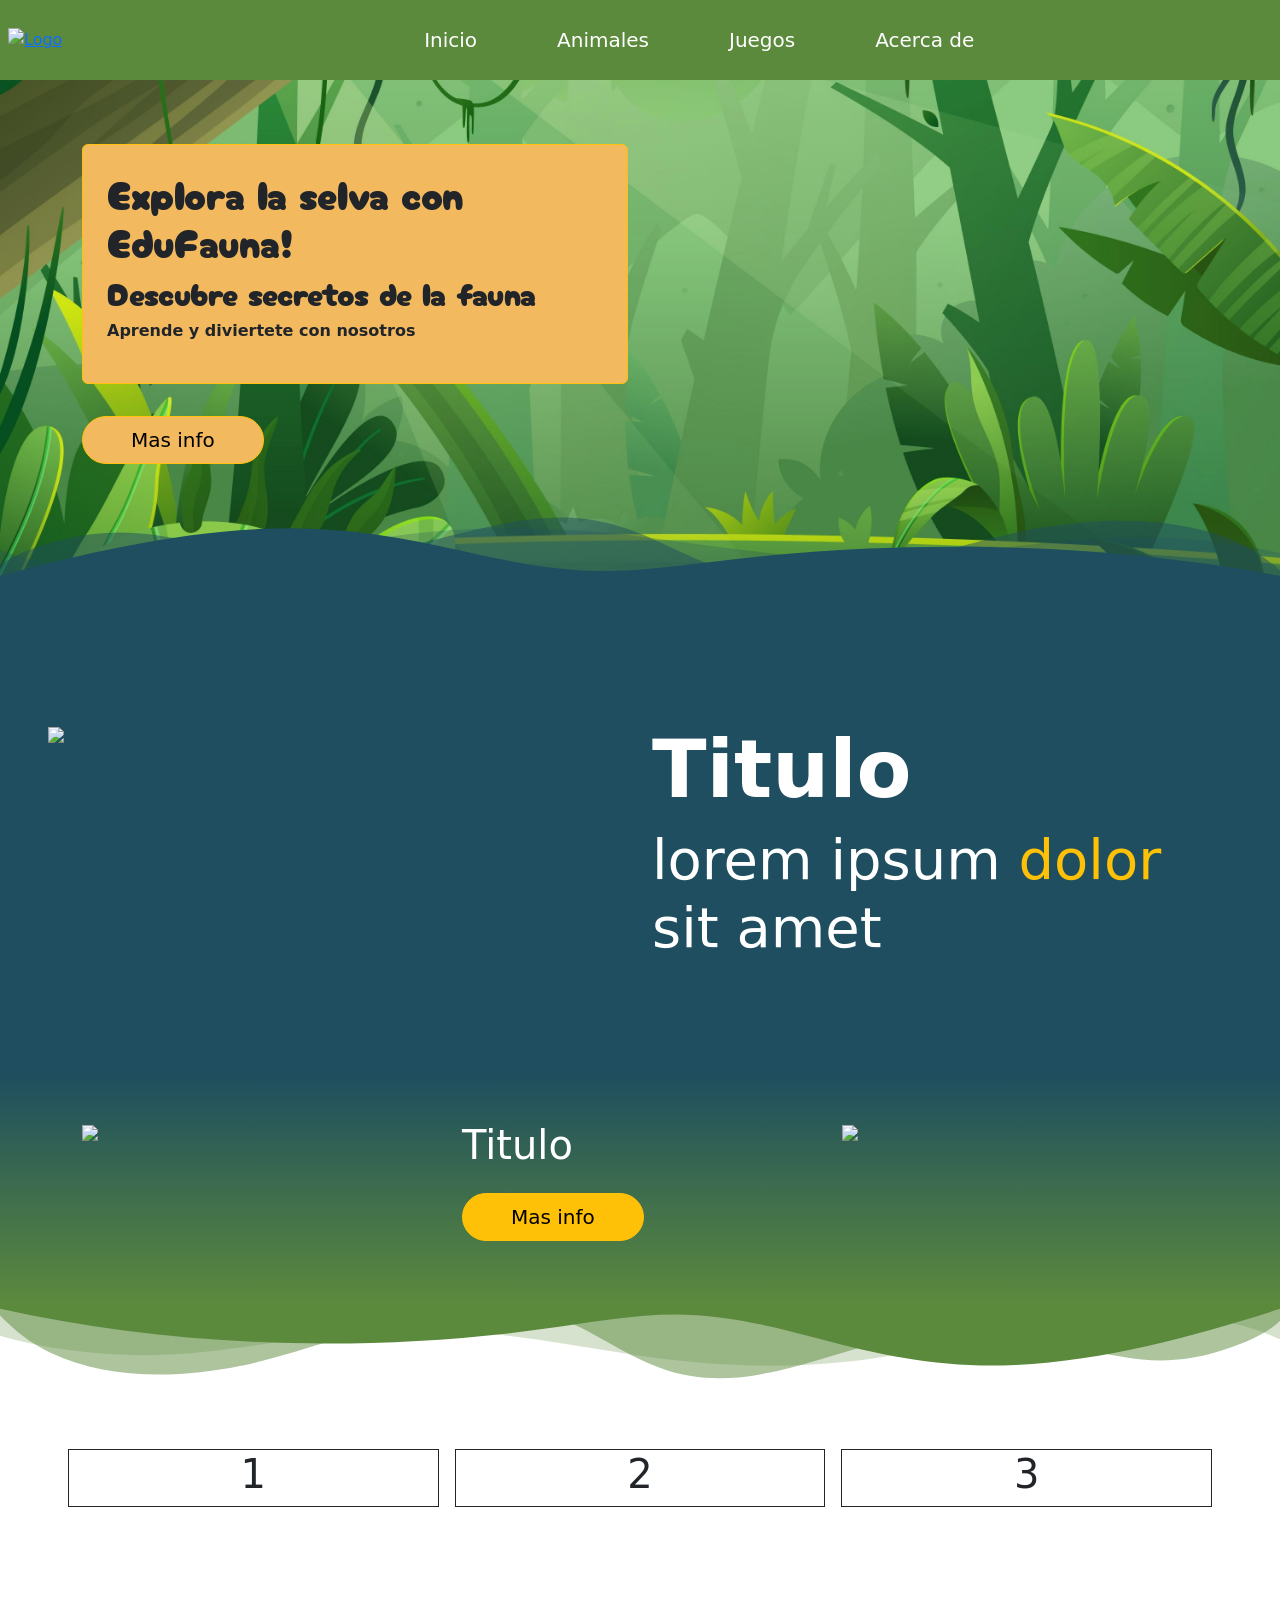
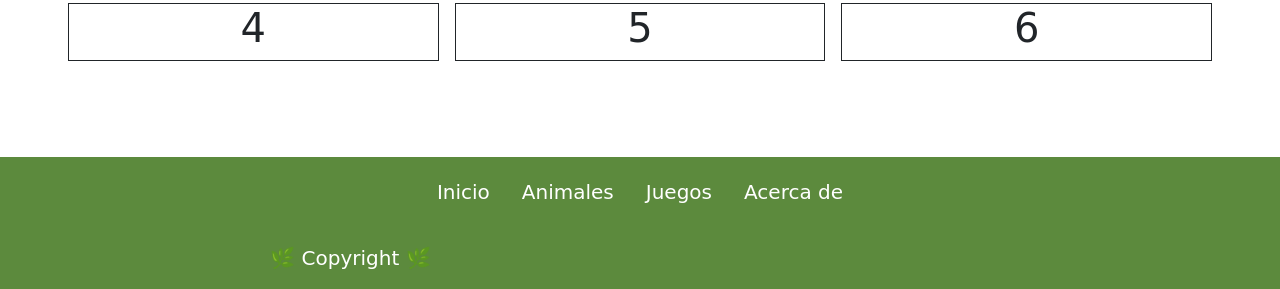
==== index.html @ d557f006 "agregar fonts nuevos" ====
<!doctype html>
<html>
<head>
    <meta charset="utf-8">
    <title>EduFauna</title>
    <meta name="viewport" content="width=device-width, initial-scale=1">
    <link rel="stylesheet" href="style.css">
    <link rel="preconnect" href="https://fonts.gstatic.com" crossorigin>
    <link rel="preconnect" href="https://fonts.googleapis.com">
    <link href="https://fonts.googleapis.com/css2?family=Cherry+Bomb+One&display=swap" rel="stylesheet">
    <link href="https://fonts.googleapis.com/css2?family=Comic+Neue:ital,wght@0,300;0,400;0,700;1,300;1,400;1,700&display=swap" rel="stylesheet">
    <script src="https://cdn.lordicon.com/lordicon.js"></script>
    <script src="https://cdn.lordicon.com/npm/bootstrap@5.3.8/dist/js/bootstrap.bundle.min.js" integrity="sha384-FKyoEForCGlyvwx9Hj09JcYn3nv7wiPVlz7YYwJrWVcXK/BmnVDxM+D2scQbITxI" crossorigin="anonymous"></script>
    <link href="https://cdn.jsdelivr.net/npm/bootstrap@5.3.8/dist/css/bootstrap.min.css" rel="stylesheet">
</head>

<body>
    <header>
        <div class="container-fluid">
            <nav class="navbar navbar-expand-sm fixed-top navbar-dark bg-verde justify-content-center">
                <a class="navbar-brand-custom m-2 " href="index.html">
                    <img src="images/blanco.png" alt="Logo" class="img-fluid" width="80">
                </a>
                <button class="navbar-toggler" type="button" data-bs-toggle="collapse" data-bs-target="#navbarcolapso">
                    <span class="navbar-toggler-icon"></span>
                </button>
                
                <div class="collapse navbar-collapse justify-content-center" id="navbarcolapso">
                    <ul class="navbar-nav m-1">
                        
                        <li class="nav-item fs-5 px-2">
                            <a class="nav-link text-white link-warning d-flex align-items-center" href="index.html">
                                <lord-icon
                                    src="https://cdn.lordicon.com/qupfkizn.json"
                                    trigger="hover"
                                    style="width:40px;height:40px"
									colors="primary:#913710,secondary:#b26836,tertiary:#ffffff,quaternary:#2ca58d"
                                    class="me-2">
                                </lord-icon>
                                <span>Inicio</span>
                            </a>
                        </li>

                        <li class="nav-item fs-5 px-2">
                            <a class="nav-link text-white link-warning d-flex align-items-center" href="src/animal.html">
                                <lord-icon
                                    src="https://cdn.lordicon.com/kqhavcsj.json"
                                    trigger="hover"
                                    style="width:40px;height:40px"
									colors="primary:#ffffff"
                                    class="me-2">
                                </lord-icon>
                                <span>Animales</span>
                            </a>
                        </li>

                        <li class="nav-item fs-5 px-2">
                            <a class="nav-link text-white link-warning d-flex align-items-center" href="src/juegos.html">
                                <lord-icon
                                    src="https://cdn.lordicon.com/qhsjyool.json"
                                    trigger="hover"
                                    style="width:40px;height:40px"
                                    class="me-2">
                                </lord-icon>
                                <span>Juegos</span>
                            </a>
                        </li>

                        <li class="nav-item fs-5 px-2">
                            <a class="nav-link text-white link-warning d-flex align-items-center" href="src/acerca.html">
                                <lord-icon
                                    src="https://cdn.lordicon.com/bmtedpmm.json"
                                    trigger="hover"
                                    style="width:40px;height:40px"
                                    class="me-2">
                                </lord-icon>
                                <span>Acerca de</span>
                            </a>
                        </li>
                    </ul>
                </div>
            </nav>
        </div>
    </header>

    <model-viewer src="manatee.glb" id="modeloRana" camera-orbit="135deg 90deg" style="transform: translateX(25%);" autoplay></model-viewer>

    <section>
        <div class="container-fluid bg-success mt-5 pt-5 position-relative overflow-hidden custom-hero-bg" style="padding-bottom: 50px;">
            
            <div class="position-relative" style="z-index: 2;">
                <div class="container py-5">
                    <div class="row align-items-center">
                        <div class="col-md-6 text-start">
                            <div class="bg-amarillo border rounded border-warning p-4 mb-3">
                                <h1 class="cherry-bomb-one-regular">Explora la selva con EduFauna!</h1>
                                <h2 class=" cherry-bomb-one-regular">Descubre secretos de la fauna</h2>
                                <p class="text-comic-neue-bold fw-bold">Aprende y diviertete con nosotros</p>
                            </div>   
                            <button type="button" class=" btn btn-warning bg-amarillo btn-lg px-5 my-3 rounded-pill">Mas info</button>
                        </div>
                    </div>
                </div>
            </div>

            <div class="custom-shape-divider-bottom-1782702114" style="z-index: 3;">
                <svg data-name="Layer 1" xmlns="http://www.w3.org/2000/svg" viewBox="0 0 1200 120" preserveAspectRatio="none">
                    <path d="M0,0V46.29c47.79,22.2,103.59,32.17,158,28,70.36-5.37,136.33-33.31,206.8-37.5C438.64,32.43,512.34,53.67,583,72.05c69.27,18,138.3,24.88,209.4,13.08,36.15-6,69.85-17.84,104.45-29.34C989.49,25,1113-14.29,1200,52.47V0Z" opacity=".25" class="shape-fill"></path>
                    <path d="M0,0V15.81C13,36.92,27.64,56.86,47.69,72.05,99.41,111.27,165,111,224.58,91.58c31.15-10.15,60.09-26.07,89.67-39.8,40.92-19,84.73-46,130.83-49.67,36.26-2.85,70.9,9.42,98.6,31.56,31.77,25.39,62.32,62,103.63,73,40.44,10.79,81.35-6.69,119.13-24.28s75.16-39,116.92-43.05c59.73-5.85,113.28,22.88,168.9,38.84,30.2,8.66,59,6.17,87.09-7.5,22.43-10.89,48-26.93,60.65-49.24V0Z" opacity=".5" class="shape-fill"></path>
                    <path d="M0,0V5.63C149.93,59,314.09,71.32,475.83,42.57c43-7.64,84.23-20.12,127.61-26.46,59-8.63,112.48,12.24,165.56,35.4C827.93,77.22,886,95.24,951.2,90c86.53-7,172.46-45.71,248.8-84.81V0Z" class="shape-fill"></path>
                </svg>
            </div>

        </div>
    </section>
    
    <section class="position-relative bg-azul-oscuro overflow-hidden pt-5">
        <div class="my-5 row p-5">
            <div class="col-sm-6">
                <img src="images/negro.gif" class="img-fluidS" width="150">
            </div>
            <div class="col-sm-6">
                <h1 class="fw-bold display-1 text-white">Titulo</h1>
                <p class="display-4 text-white">lorem ipsum <span class="text-warning">dolor</span> sit amet</p>
            </div>  
            <div class="col-md-6 text-center"></div>
        </div>

    </section>

    <section>
        <div class="py-5 bg-degradado-azul-verde text-white">
            <div class="container">
                <div class="row">
                    <div class="col-sm-4">
                        <img src="images/blanco.png" class="img-fluidS" width="150">
                    </div>
                    <div class="col-sm-4">
                        <h1>Titulo</h1>
                        <button type="button" class="btn rounded-pill btn-warning btn-lg px-5 my-3">Mas info</button>
                    </div>
                    <div class="col-sm-4">
                        <img src="images/blanco.png" class="img-fluidS" width="150">
                    </div>
                </div>
            </div>
        </div>
    </section>

    <section class="position-relative overflow-hidden container-fluid pt-5 text-center">
        <div class="custom-shape-divider-top-1783304606">
            <svg data-name="Layer 1" xmlns="http://www.w3.org/2000/svg" viewBox="0 0 1200 120" preserveAspectRatio="none">
                <path d="M0,0V46.29c47.79,22.2,103.59,32.17,158,28,70.36-5.37,136.33-33.31,206.8-37.5C438.64,32.43,512.34,53.67,583,72.05c69.27,18,138.3,24.88,209.4,13.08,36.15-6,69.85-17.84,104.45-29.34C989.49,25,1113-14.29,1200,52.47V0Z" opacity=".25" class="shape-fill"></path>
                <path d="M0,0V15.81C13,36.92,27.64,56.86,47.69,72.05,99.41,111.27,165,111,224.58,91.58c31.15-10.15,60.09-26.07,89.67-39.8,40.92-19,84.73-46,130.83-49.67,36.26-2.85,70.9,9.42,98.6,31.56,31.77,25.39,62.32,62,103.63,73,40.44,10.79,81.35-6.69,119.13-24.28s75.16-39,116.92-43.05c59.73-5.85,113.28,22.88,168.9,38.84,30.2,8.66,59,6.17,87.09-7.5,22.43-10.89,48-26.93,60.65-49.24V0Z" opacity=".5" class="shape-fill"></path>
                <path d="M0,0V5.63C149.93,59,314.09,71.32,475.83,42.57c43-7.64,84.23-20.12,127.61-26.46,59-8.63,112.48,12.24,165.56,35.4C827.93,77.22,886,95.24,951.2,90c86.53-7,172.46-45.71,248.8-84.81V0Z" class="shape-fill"></path>
            </svg>
        </div>
        <div class="container-fluid text-dark py-5">
            <div class="row p-5">
                <div class="col border border-dark mx-2">
                    <h1>1</h1>
                </div>
                <div class="col border border-dark mx-2">
                    <h1>2</h1>
                </div>
                <div class="col border border-dark mx-2">
                    <h1>3</h1>
                </div>
            </div>
            <div class="row p-5">
                <div class="col border border-dark mx-2">
                    <h1>4</h1>
                </div>
                <div class="col border border-dark mx-2">
                    <h1>5</h1>
                </div>
                <div class="col border border-dark mx-2">
                    <h1>6</h1>
                </div>
            </div>
        </div>
    </section>

    <footer>
        <div class="container-fluid bg-verde">
            <nav class="navbar navbar-expand-sm navbar-dark justify-content-center">
                <div class="justify-content-center">
                    <ul class="navbar-nav m-1">
                        <li class="nav-item fs-5 px-2">
                            <a class="nav-link text-white link-warning" href="index.html">Inicio</a>
                        </li>
                        <li class="nav-item fs-5 px-2">
                            <a class="nav-link text-white link-warning" href="#">Animales</a>
                        </li>
                        <li class="nav-item fs-5 px-2">
                            <a class="nav-link text-white link-warning" href="#">Juegos</a>
                        </li>
                        <li class="nav-item fs-5 px-2">
                            <a class="nav-link text-white link-warning" href="#">Acerca de</a>
                        </li>
                    </ul>
                </div>
            </nav>
            <div class="col-md-4 text-md-end text-center text-white py-3">
                    <span class="fs-5">🌿 Copyright 🌿</span>
            </div>
        </div>
    </footer>
    <script src="script.js"></script>
    <script type="module" src="https://ajax.googleapis.com/ajax/libs/model-viewer/4.3.1/model-viewer.min.js"></script>
</body>
</html>
---- style.css ----
@charset "utf-8";
    /* CSS Document */
    .cherry-bomb-one-regular {
    font-family: "Cherry Bomb One", system-ui;
    font-weight: 400;
    font-style: normal;
    }

    .comic-neue-light {
    font-family: "Comic Neue", cursive;
    font-weight: 300;
    font-style: normal;
    }

    .comic-neue-regular {
    font-family: "Comic Neue", cursive;
    font-weight: 400;
    font-style: normal;
    }

    .comic-neue-bold {
    font-family: "Comic Neue", cursive;
    font-weight: 700;
    font-style: normal;
    }

    .comic-neue-light-italic {
    font-family: "Comic Neue", cursive;
    font-weight: 300;
    font-style: italic;
    }

    .comic-neue-regular-italic {
    font-family: "Comic Neue", cursive;
    font-weight: 400;
    font-style: italic;
    }

    .comic-neue-bold-italic {
    font-family: "Comic Neue", cursive;
    font-weight: 700;
    font-style: italic;
    }



    #modeloRana{
        position:fixed;
        width: 100%;
        height: 100%;
        pointer-events: none;
        z-index:100;
        transition: transform 1s ease-out;
    }


    .custom-shape-divider-bottom-1782702114 {
        position: absolute;
        bottom: 0;
        left: 0;
        width: 100%;
        overflow: hidden;
        line-height: 0;
        transform: rotate(180deg);
        margin-bottom: -1px;
    }

    .custom-shape-divider-bottom-1782702114 svg {
        position: relative;
        display: block;
        width: calc(100% + 1.3px);
        height: 67px;
    }

    .custom-shape-divider-bottom-1782702114 .shape-fill {
        fill: #1E4E5F;
    }




    .custom-shape-divider-top-1783304606 {
        position: absolute;
        top: 0;
        left: 0;
        width: 100%;
        overflow: hidden;
        line-height: 0;
        
    }

    .custom-shape-divider-top-1783304606 svg {
        position: relative;
        display: block;
        width: calc(100% + 1.3px);
        height: 80px;
    }

    .custom-shape-divider-top-1783304606 .shape-fill {
        fill: #5C8A3D;
    }




    :root{
        --bs-verde:#5C8A3D;
        --bs-verde-claro:#CDD69F;
        --bs-amarillo:#F2B95F;
        --bs-naranja:#E0593E;
        --bs-marron:#6E3B3A;
        --bs-azul: #2B7A78;
        --bs-azul-oscuro: #1E4E5F;
    }

    .bg-verde{
        background-color: var(--bs-verde) !important;
    }

    .bg-verde-claro{
        background-color: var(--bs-verde-claro) !important;
    }   

    .bg-amarillo{
        background-color: var(--bs-amarillo) !important;
    }   

    .bg-naranja{
        background-color: var(--bs-naranja) !important;
    }

    .bg-marron{
        background-color: var(--bs-marron) !important;
    }

    .bg-azul{
        background-color: var(--bs-azul) !important;
    }

    .bg-azul-oscuro{
        background-color: var(--bs-azul-oscuro) !important;
    }   

    .bg-degradado-azul-verde {
        background: linear-gradient(180deg, var(--bs-azul-oscuro) 0%,var(--bs-verde) 100%) !important;
    }


    .custom-hero-bg::before {
        content: "";
        position: absolute;
        top: 0;
        left: 0;
        width: 100%;
        height: 100%;
        background-image: url('images/fondo.jpg');
        background-size: cover;
        background-position: center;
        opacity: 0.8; 
        z-index: 1; 
    }

    .custom-shape-divider-bottom-1782702114 {
        z-index: 3;
    }

    .navbar-brand-custom {
        transition: transform 0.3s ease;
    }

    .navbar-brand-custom:hover {
        transform: scale(1.1) rotate(-3deg);
    }
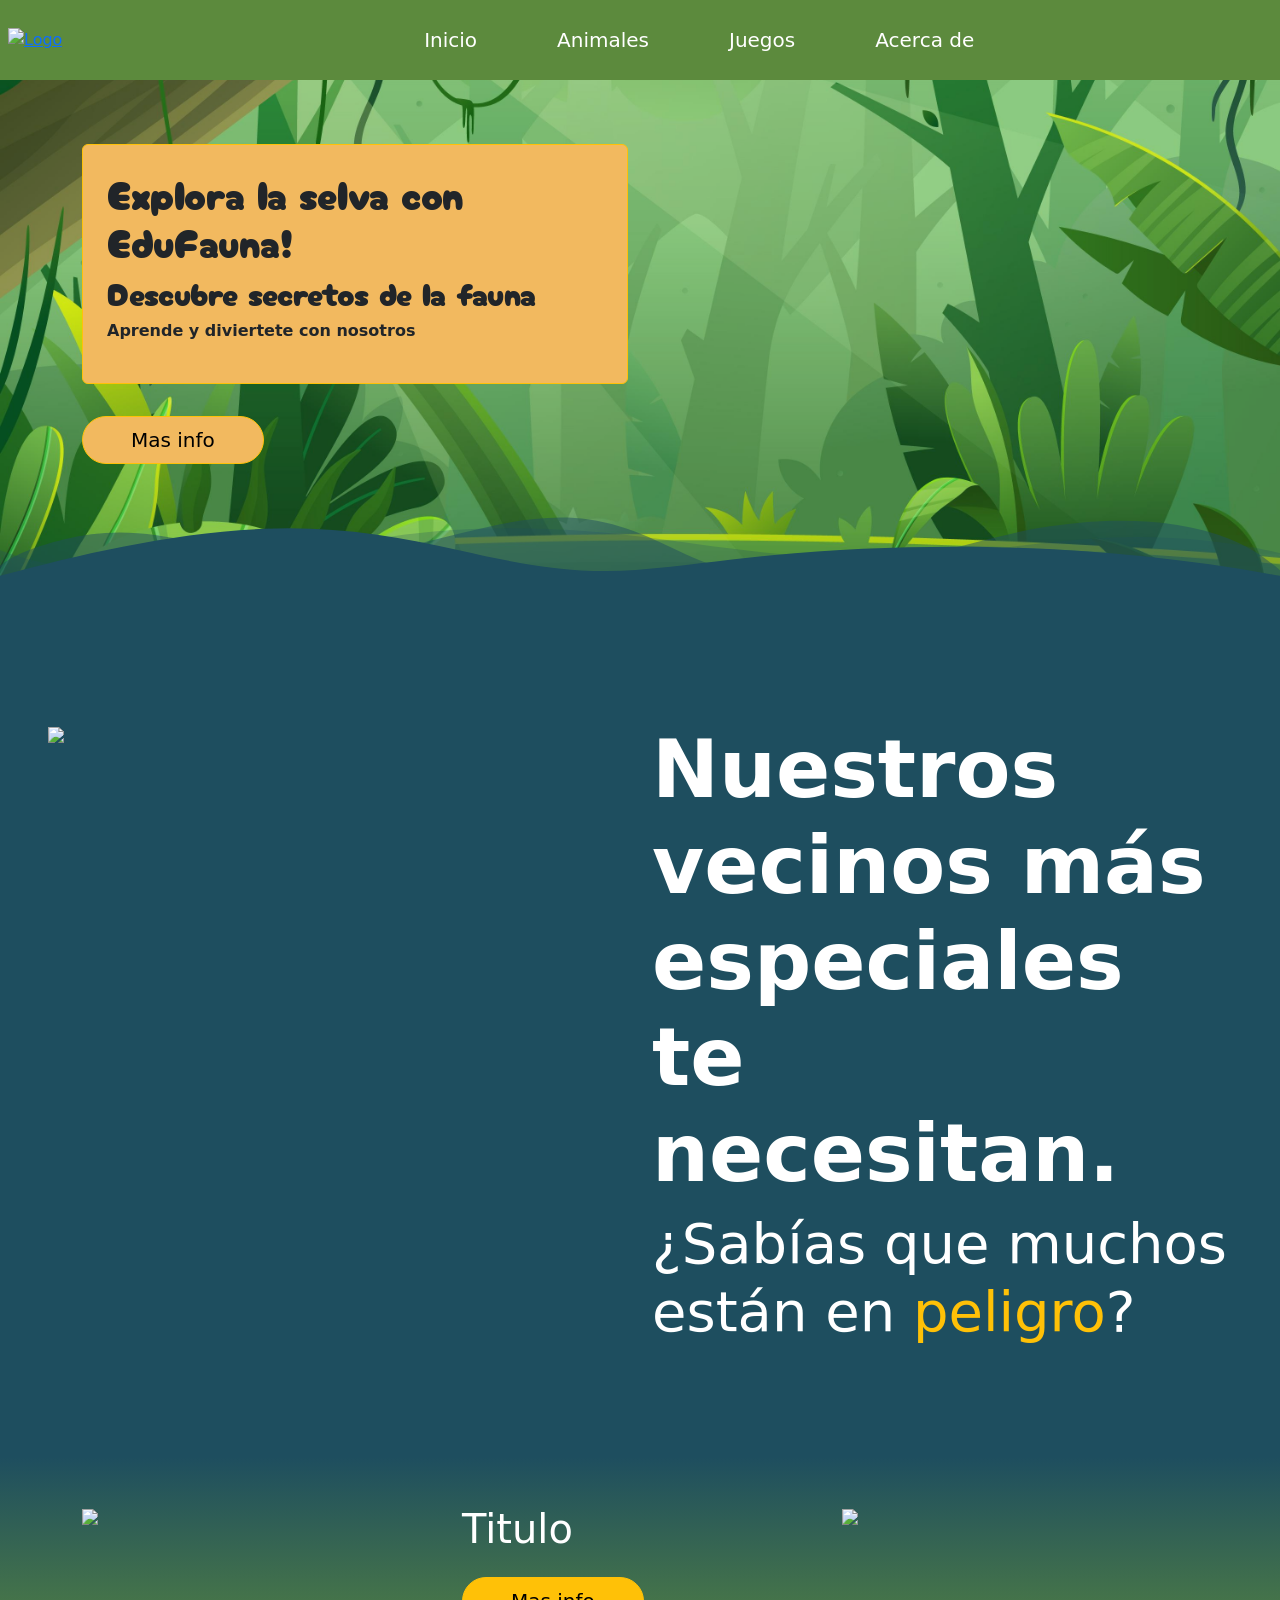
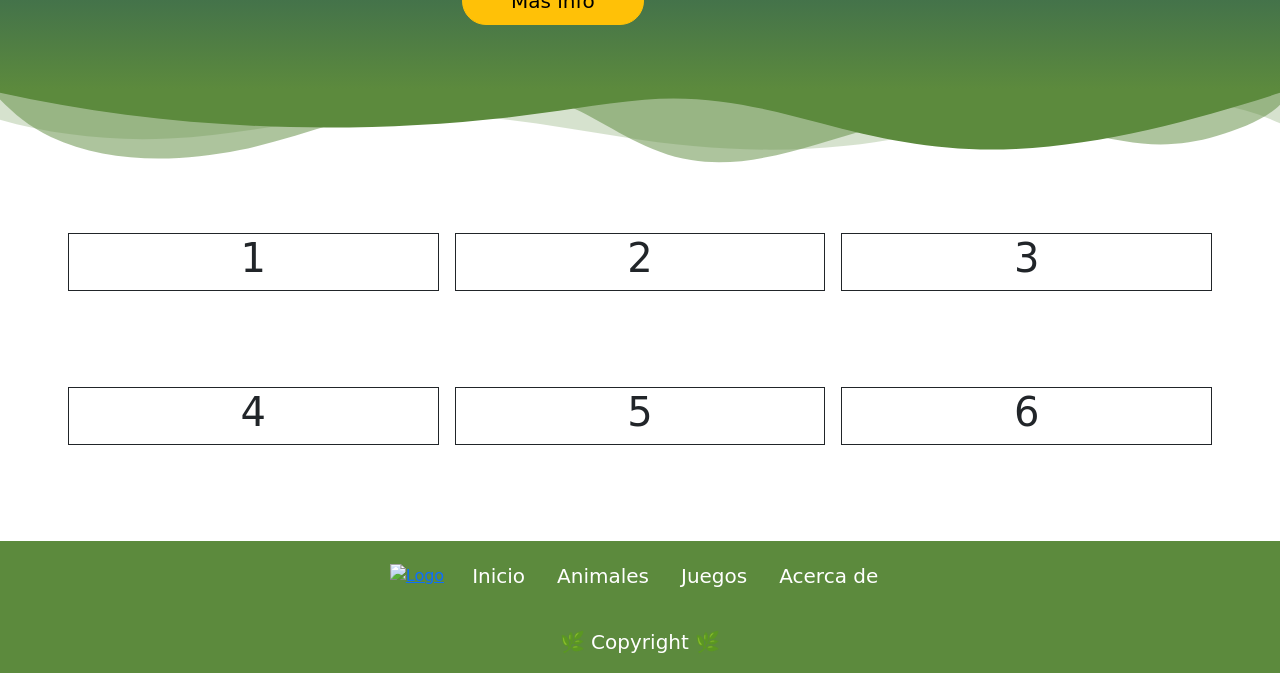
==== commit 3e62d1c3: "footer" ====
--- a/index.html
+++ b/index.html
@@ -21,14 +21,14 @@
                 <a class="navbar-brand-custom m-2 " href="index.html">
                     <img src="images/blanco.png" alt="Logo" class="img-fluid" width="80">
                 </a>
+
                 <button class="navbar-toggler" type="button" data-bs-toggle="collapse" data-bs-target="#navbarcolapso">
                     <span class="navbar-toggler-icon"></span>
                 </button>
-                
                 <div class="collapse navbar-collapse justify-content-center" id="navbarcolapso">
-                    <ul class="navbar-nav m-1">
+                    <ul class="nav navbar-nav m-1">
                         
-                        <li class="nav-item fs-5 px-2">
+                        <li class="nav-item fs-5 px-2 ">
                             <a class="nav-link text-white link-warning d-flex align-items-center" href="index.html">
                                 <lord-icon
                                     src="https://cdn.lordicon.com/qupfkizn.json"
@@ -120,13 +120,13 @@
                 <img src="images/negro.gif" class="img-fluidS" width="150">
             </div>
             <div class="col-sm-6">
-                <h1 class="fw-bold display-1 text-white">Titulo</h1>
-                <p class="display-4 text-white">lorem ipsum <span class="text-warning">dolor</span> sit amet</p>
+                <h1 class="fw-bold display-1 text-white">Nuestros vecinos más especiales te necesitan.</h1>
+                <p class="display-4 text-white">¿Sabías que muchos están en <span class="text-warning">peligro</span>?</p>
             </div>  
-            <div class="col-md-6 text-center"></div>
-        </div>
-
-    </section>
+        </div>
+    </section>
+<section>
+</section>
 
     <section>
         <div class="py-5 bg-degradado-azul-verde text-white">
@@ -184,6 +184,9 @@
     <footer>
         <div class="container-fluid bg-verde">
             <nav class="navbar navbar-expand-sm navbar-dark justify-content-center">
+                <a class="navbar-brand-custom m-2 " href="index.html">
+                    <img src="../images/blanco.png" alt="Logo" class="img-fluid" width="80">
+                </a>
                 <div class="justify-content-center">
                     <ul class="navbar-nav m-1">
                         <li class="nav-item fs-5 px-2">
@@ -200,8 +203,9 @@
                         </li>
                     </ul>
                 </div>
+                
             </nav>
-            <div class="col-md-4 text-md-end text-center text-white py-3">
+             <div class="container-fluid text-center justify-content-center text-white py-3">
                     <span class="fs-5">🌿 Copyright 🌿</span>
             </div>
         </div>
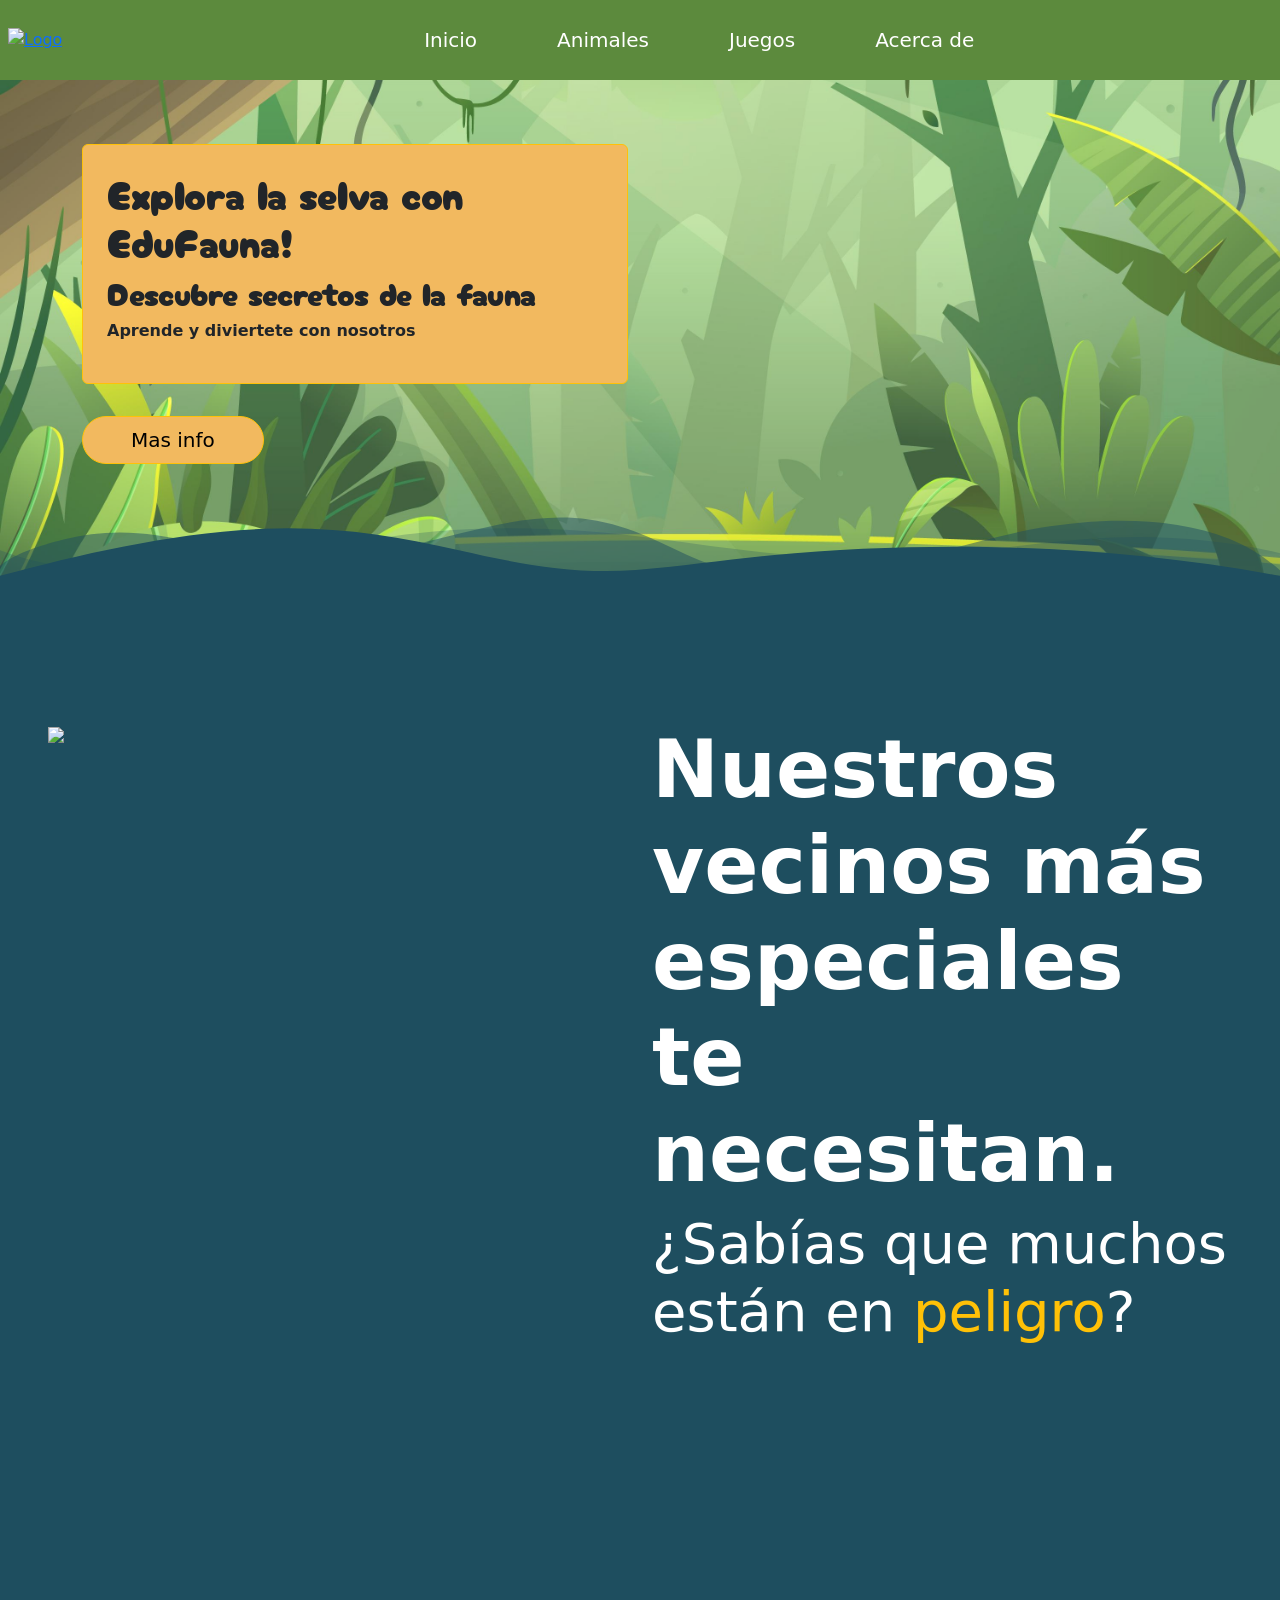
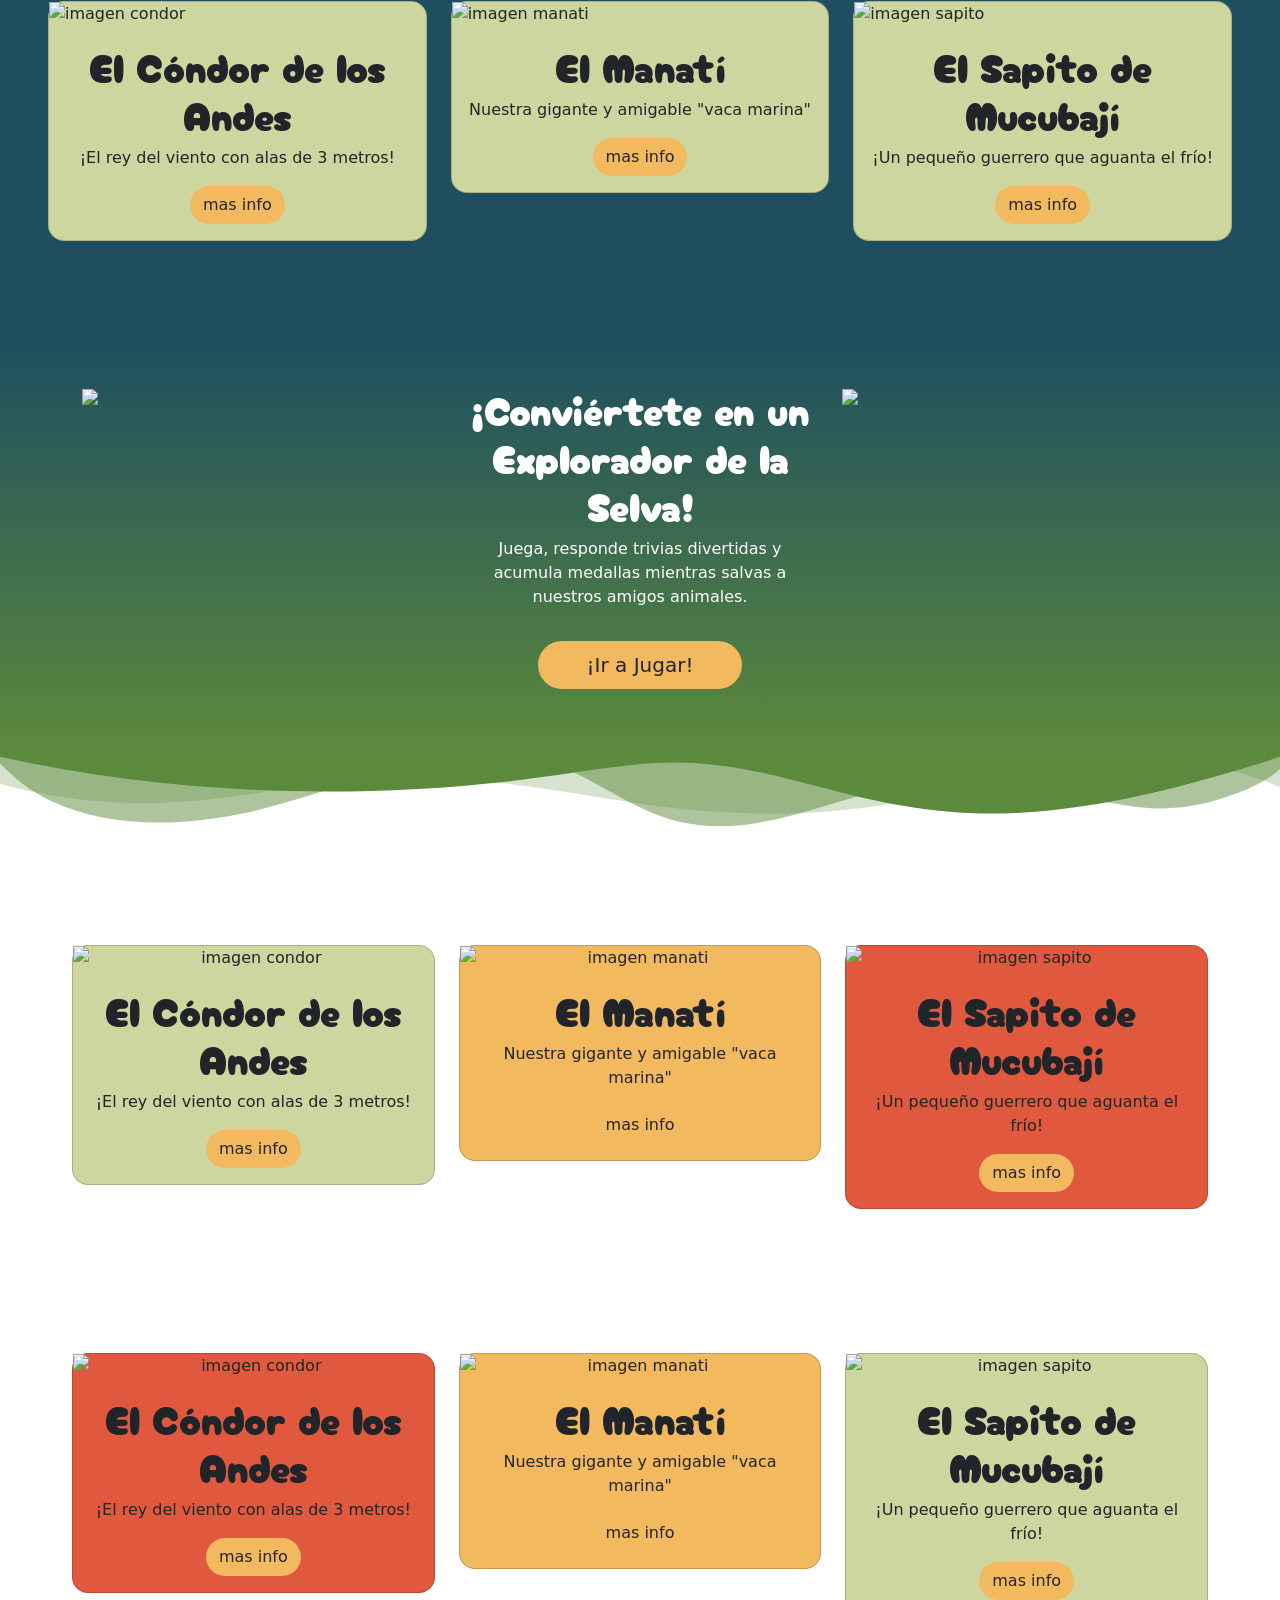
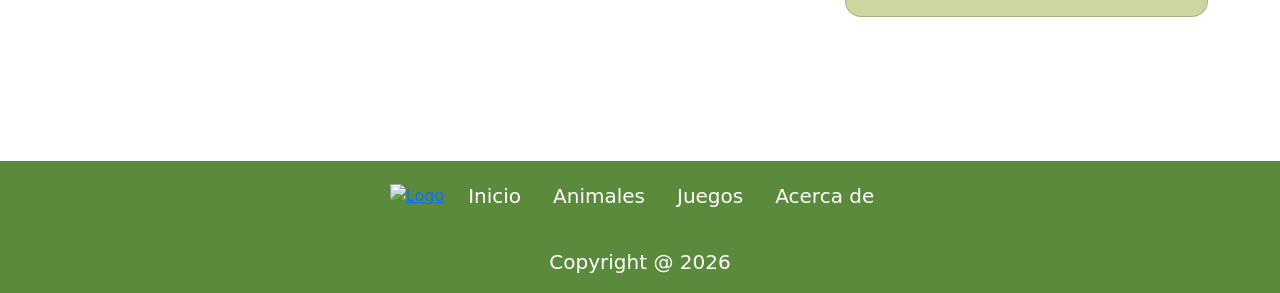
==== commit 89025506: "juegos,inicio,acerca, etc" ====
--- a/index.html
+++ b/index.html
@@ -10,6 +10,7 @@
     <link href="https://fonts.googleapis.com/css2?family=Cherry+Bomb+One&display=swap" rel="stylesheet">
     <link href="https://fonts.googleapis.com/css2?family=Comic+Neue:ital,wght@0,300;0,400;0,700;1,300;1,400;1,700&display=swap" rel="stylesheet">
     <script src="https://cdn.lordicon.com/lordicon.js"></script>
+    <link href="https://cdnjs.cloudflare.com/ajax/libs/mdb-ui-kit/7.1.0/mdb.min.css" rel="stylesheet" />
     <script src="https://cdn.lordicon.com/npm/bootstrap@5.3.8/dist/js/bootstrap.bundle.min.js" integrity="sha384-FKyoEForCGlyvwx9Hj09JcYn3nv7wiPVlz7YYwJrWVcXK/BmnVDxM+D2scQbITxI" crossorigin="anonymous"></script>
     <link href="https://cdn.jsdelivr.net/npm/bootstrap@5.3.8/dist/css/bootstrap.min.css" rel="stylesheet">
 </head>
@@ -83,10 +84,13 @@
         </div>
     </header>
 
-    <model-viewer src="manatee.glb" id="modeloRana" camera-orbit="135deg 90deg" style="transform: translateX(25%);" autoplay></model-viewer>
+<main>
+
+<model-viewer src="manatee.glb" id="modeloRana" camera-orbit="135deg 90deg" style="transform: translateX(25%);" autoplay></model-viewer>
+
 
     <section>
-        <div class="container-fluid bg-success mt-5 pt-5 position-relative overflow-hidden custom-hero-bg" style="padding-bottom: 50px;">
+        <div class="container-fluid  mt-5 pt-5 position-relative overflow-hidden custom-hero-bg" style="padding-bottom: 50px;">
             
             <div class="position-relative" style="z-index: 2;">
                 <div class="container py-5">
@@ -114,10 +118,11 @@
         </div>
     </section>
     
+
     <section class="position-relative bg-azul-oscuro overflow-hidden pt-5">
         <div class="my-5 row p-5">
-            <div class="col-sm-6">
-                <img src="images/negro.gif" class="img-fluidS" width="150">
+            <div class="col-sm-6 bg-image hover-zoom">
+                <img src="images/mapa.png"class="img-fluid  w-500">
             </div>
             <div class="col-sm-6">
                 <h1 class="fw-bold display-1 text-white">Nuestros vecinos más especiales te necesitan.</h1>
@@ -125,8 +130,41 @@
             </div>  
         </div>
     </section>
-<section>
-</section>
+
+<section class="position-relative bg-azul-oscuro overflow-hidden pt-5">
+        <div class="my-5 row p-5">
+            <div class="col">
+                <div class="card bg-verde-claro text-dark rounded-4">
+                    <img alt="imagen condor">
+                    <div class="card-body text-center">
+                        <h1 class="card-title cherry-bomb-one-regular">El Cóndor de los Andes</h1>
+                        <p>¡El rey del viento con alas de 3 metros!</p>
+                        <a href="#" class="btn bg-amarillo rounded-pill">mas info</a>
+                    </div>
+                </div>
+            </div>
+            <div class="col">
+                <div class="card bg-verde-claro text-dark rounded-4">
+                    <img alt="imagen manati">
+                    <div class="card-body text-center">
+                        <h1 class="card-title cherry-bomb-one-regular">El Manatí</h1>
+                        <p>Nuestra gigante y amigable "vaca marina"</p>
+                        <a href="#" class="btn bg-amarillo rounded-pill">mas info</a>
+                    </div>
+                </div>
+            </div>  
+            <div class="col">
+                <div class="card bg-verde-claro text-dark rounded-4">
+                    <img alt="imagen sapito">
+                    <div class="card-body text-center">
+                        <h1 class="card-title cherry-bomb-one-regular">El Sapito de Mucubají</h1>
+                        <p>¡Un pequeño guerrero que aguanta el frío!</p>
+                        <a href="#" class="btn rounded-pill bg-amarillo">mas info</a>
+                    </div>
+                </div>
+            </div>
+        </div>
+    </section>
 
     <section>
         <div class="py-5 bg-degradado-azul-verde text-white">
@@ -135,9 +173,10 @@
                     <div class="col-sm-4">
                         <img src="images/blanco.png" class="img-fluidS" width="150">
                     </div>
-                    <div class="col-sm-4">
-                        <h1>Titulo</h1>
-                        <button type="button" class="btn rounded-pill btn-warning btn-lg px-5 my-3">Mas info</button>
+                    <div class="col-sm-4 text-center">
+                        <h1 class="cherry-bomb-one-regular">¡Conviértete en un Explorador de la Selva!</h1>
+                        <p>Juega, responde trivias divertidas y acumula medallas mientras salvas a nuestros amigos animales.</p>
+                        <button type="button" onclick="window.location.href='src/juegos.html';" class="btn rounded-pill bg-amarillo btn-lg px-5 my-3">¡Ir a Jugar!</button>
                     </div>
                     <div class="col-sm-4">
                         <img src="images/blanco.png" class="img-fluidS" width="150">
@@ -155,36 +194,79 @@
                 <path d="M0,0V5.63C149.93,59,314.09,71.32,475.83,42.57c43-7.64,84.23-20.12,127.61-26.46,59-8.63,112.48,12.24,165.56,35.4C827.93,77.22,886,95.24,951.2,90c86.53-7,172.46-45.71,248.8-84.81V0Z" class="shape-fill"></path>
             </svg>
         </div>
+
         <div class="container-fluid text-dark py-5">
-            <div class="row p-5">
-                <div class="col border border-dark mx-2">
-                    <h1>1</h1>
-                </div>
-                <div class="col border border-dark mx-2">
-                    <h1>2</h1>
-                </div>
-                <div class="col border border-dark mx-2">
-                    <h1>3</h1>
-                </div>
-            </div>
-            <div class="row p-5">
-                <div class="col border border-dark mx-2">
-                    <h1>4</h1>
-                </div>
-                <div class="col border border-dark mx-2">
-                    <h1>5</h1>
-                </div>
-                <div class="col border border-dark mx-2">
-                    <h1>6</h1>
-                </div>
-            </div>
-        </div>
-    </section>
-
+        <div class="my-5 row p-5">
+            <div class="col">
+                <div class="card bg-verde-claro text-dark rounded-4">
+                    <img alt="imagen condor">
+                    <div class="card-body text-center">
+                        <h1 class="card-title cherry-bomb-one-regular">El Cóndor de los Andes</h1>
+                        <p>¡El rey del viento con alas de 3 metros!</p>
+                        <a href="#" class="btn bg-amarillo rounded-pill">mas info</a>
+                    </div>
+                </div>
+            </div>
+            <div class="col">
+                <div class="card bg-amarillo text-dark rounded-4">
+                    <img alt="imagen manati">
+                    <div class="card-body text-center">
+                        <h1 class="card-title cherry-bomb-one-regular">El Manatí</h1>
+                        <p>Nuestra gigante y amigable "vaca marina"</p>
+                        <a href="#" class="btn bg-amarillo rounded-pill">mas info</a>
+                    </div>
+                </div>
+            </div>  
+            <div class="col">
+                <div class="card bg-naranja text-dark rounded-4">
+                    <img alt="imagen sapito">
+                    <div class="card-body text-center">
+                        <h1 class="card-title cherry-bomb-one-regular">El Sapito de Mucubají</h1>
+                        <p>¡Un pequeño guerrero que aguanta el frío!</p>
+                        <a href="#" class="btn rounded-pill bg-amarillo">mas info</a>
+                    </div>
+                </div>
+            </div>
+        </div>
+        <div class="my-5 row p-5">
+            <div class="col">
+                <div class="card bg-naranja text-dark rounded-4 hover-zoom">
+                    <img alt="imagen condor">
+                    <div class="card-body text-center">
+                        <h1 class="card-title cherry-bomb-one-regular">El Cóndor de los Andes</h1>
+                        <p>¡El rey del viento con alas de 3 metros!</p>
+                        <a href="#" class="btn bg-amarillo rounded-pill">mas info</a>
+                    </div>
+                </div>
+            </div>
+            <div class="col">
+                <div class="card bg-amarillo text-dark rounded-4">
+                    <img alt="imagen manati">
+                    <div class="card-body text-center">
+                        <h1 class="card-title cherry-bomb-one-regular">El Manatí</h1>
+                        <p>Nuestra gigante y amigable "vaca marina"</p>
+                        <a href="#" class="btn bg-amarillo rounded-pill">mas info</a>
+                    </div>
+                </div>
+            </div>  
+            <div class="col">
+                <div class="card bg-verde-claro text-dark rounded-4">
+                    <img alt="imagen sapito">
+                    <div class="card-body text-center">
+                        <h1 class="card-title cherry-bomb-one-regular">El Sapito de Mucubají</h1>
+                        <p>¡Un pequeño guerrero que aguanta el frío!</p>
+                        <a href="#" class="btn rounded-pill bg-amarillo">mas info</a>
+                    </div>
+                </div>
+            </div>
+        </div>
+        </div>
+    </section>
+</main>
     <footer>
         <div class="container-fluid bg-verde">
             <nav class="navbar navbar-expand-sm navbar-dark justify-content-center">
-                <a class="navbar-brand-custom m-2 " href="index.html">
+                <a class="navbar-brand-custom m-1 " href="index.html">
                     <img src="../images/blanco.png" alt="Logo" class="img-fluid" width="80">
                 </a>
                 <div class="justify-content-center">
@@ -193,24 +275,25 @@
                             <a class="nav-link text-white link-warning" href="index.html">Inicio</a>
                         </li>
                         <li class="nav-item fs-5 px-2">
-                            <a class="nav-link text-white link-warning" href="#">Animales</a>
-                        </li>
-                        <li class="nav-item fs-5 px-2">
-                            <a class="nav-link text-white link-warning" href="#">Juegos</a>
-                        </li>
-                        <li class="nav-item fs-5 px-2">
-                            <a class="nav-link text-white link-warning" href="#">Acerca de</a>
+                            <a class="nav-link text-white link-warning" href="animales.html">Animales</a>
+                        </li>
+                        <li class="nav-item fs-5 px-2">
+                            <a class="nav-link text-white link-warning" href="juegos.html">Juegos</a>
+                        </li>
+                        <li class="nav-item fs-5 px-2">
+                            <a class="nav-link text-white link-warning" href="acerca.html">Acerca de</a>
                         </li>
                     </ul>
                 </div>
                 
             </nav>
-             <div class="container-fluid text-center justify-content-center text-white py-3">
-                    <span class="fs-5">🌿 Copyright 🌿</span>
+            <div class="container-fluid text-center justify-content-center text-white py-3">
+                    <span class="fs-5">Copyright @ 2026 </span>
             </div>
         </div>
     </footer>
     <script src="script.js"></script>
+    <script src="https://cdn.jsdelivr.net/npm/bootstrap@5.3.8/dist/js/bootstrap.bundle.min.js" integrity="sha384-FKyoEForCGlyvwx9Hj09JcYn3nv7wiPVlz7YYwJrWVcXK/BmnVDxM+D2scQbITxI" crossorigin="anonymous"></script>
     <script type="module" src="https://ajax.googleapis.com/ajax/libs/model-viewer/4.3.1/model-viewer.min.js"></script>
 </body>
 </html>
--- a/style.css
+++ b/style.css
@@ -42,7 +42,16 @@
     font-style: italic;
     }
 
-
+body {
+    display: flex;
+    flex-direction: column;
+    min-height: 100vh;
+    margin: 0; /* Evita márgenes extraños en los bordes */
+}
+
+main {
+    flex: 1;
+}
 
     #modeloRana{
         position:fixed;
@@ -52,6 +61,9 @@
         z-index:100;
         transition: transform 1s ease-out;
     }
+
+
+
 
 
     .custom-shape-divider-bottom-1782702114 {
@@ -76,7 +88,28 @@
         fill: #1E4E5F;
     }
 
-
+.custom-shape-divider-bottom-1784303109 {
+    position: absolute;
+    bottom: 0;
+    left: 0;
+    width: 100%;
+    overflow: hidden;
+    line-height: 0;
+    transform: rotate(180deg);
+    z-index: 3;
+    margin-bottom: -1px;
+}
+
+.custom-shape-divider-bottom-1784303109 svg {
+    position: relative;
+    display: block;
+    width: calc(186% + 1.3px);
+    height: 181px;
+}
+
+.custom-shape-divider-bottom-1784303109 .shape-fill {
+    fill: #CDD69F;
+}
 
 
     .custom-shape-divider-top-1783304606 {
@@ -109,12 +142,17 @@
         --bs-amarillo:#F2B95F;
         --bs-naranja:#E0593E;
         --bs-marron:#6E3B3A;
+        --bs-azul-claro: #7BC5C1;
         --bs-azul: #2B7A78;
         --bs-azul-oscuro: #1E4E5F;
     }
 
     .bg-verde{
         background-color: var(--bs-verde) !important;
+    }
+
+    .bg-azul-claro{
+        background-color: var(--bs-azul-claro) !important;
     }
 
     .bg-verde-claro{
@@ -170,4 +208,16 @@
 
     .navbar-brand-custom:hover {
         transform: scale(1.1) rotate(-3deg);
-    }+    }
+
+
+
+.card {
+    transition: transform 0.3s ease, box-shadow 0.3s ease;
+    cursor: pointer;
+}
+
+.card:hover {
+    transform: scale(1.05);
+    box-shadow: 0 8px 16px rgba(0, 0, 0, 0.2);
+}
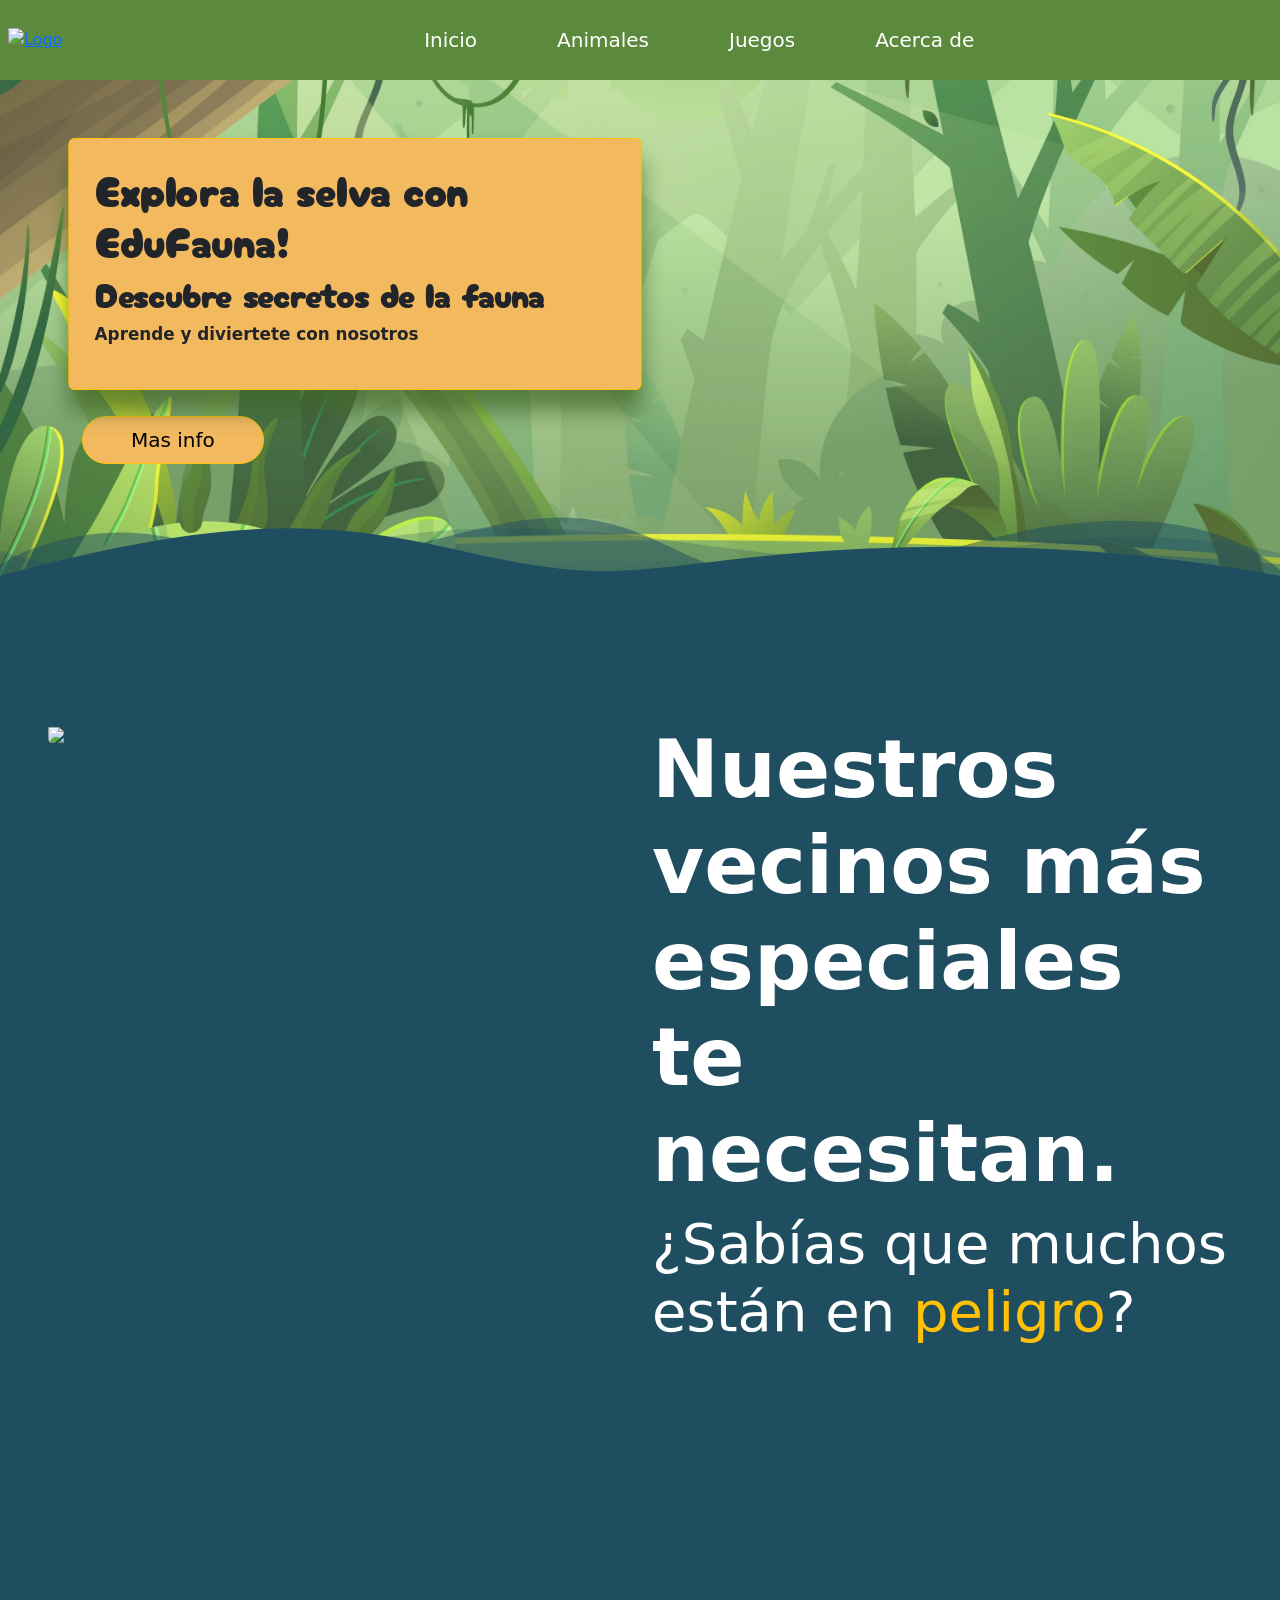
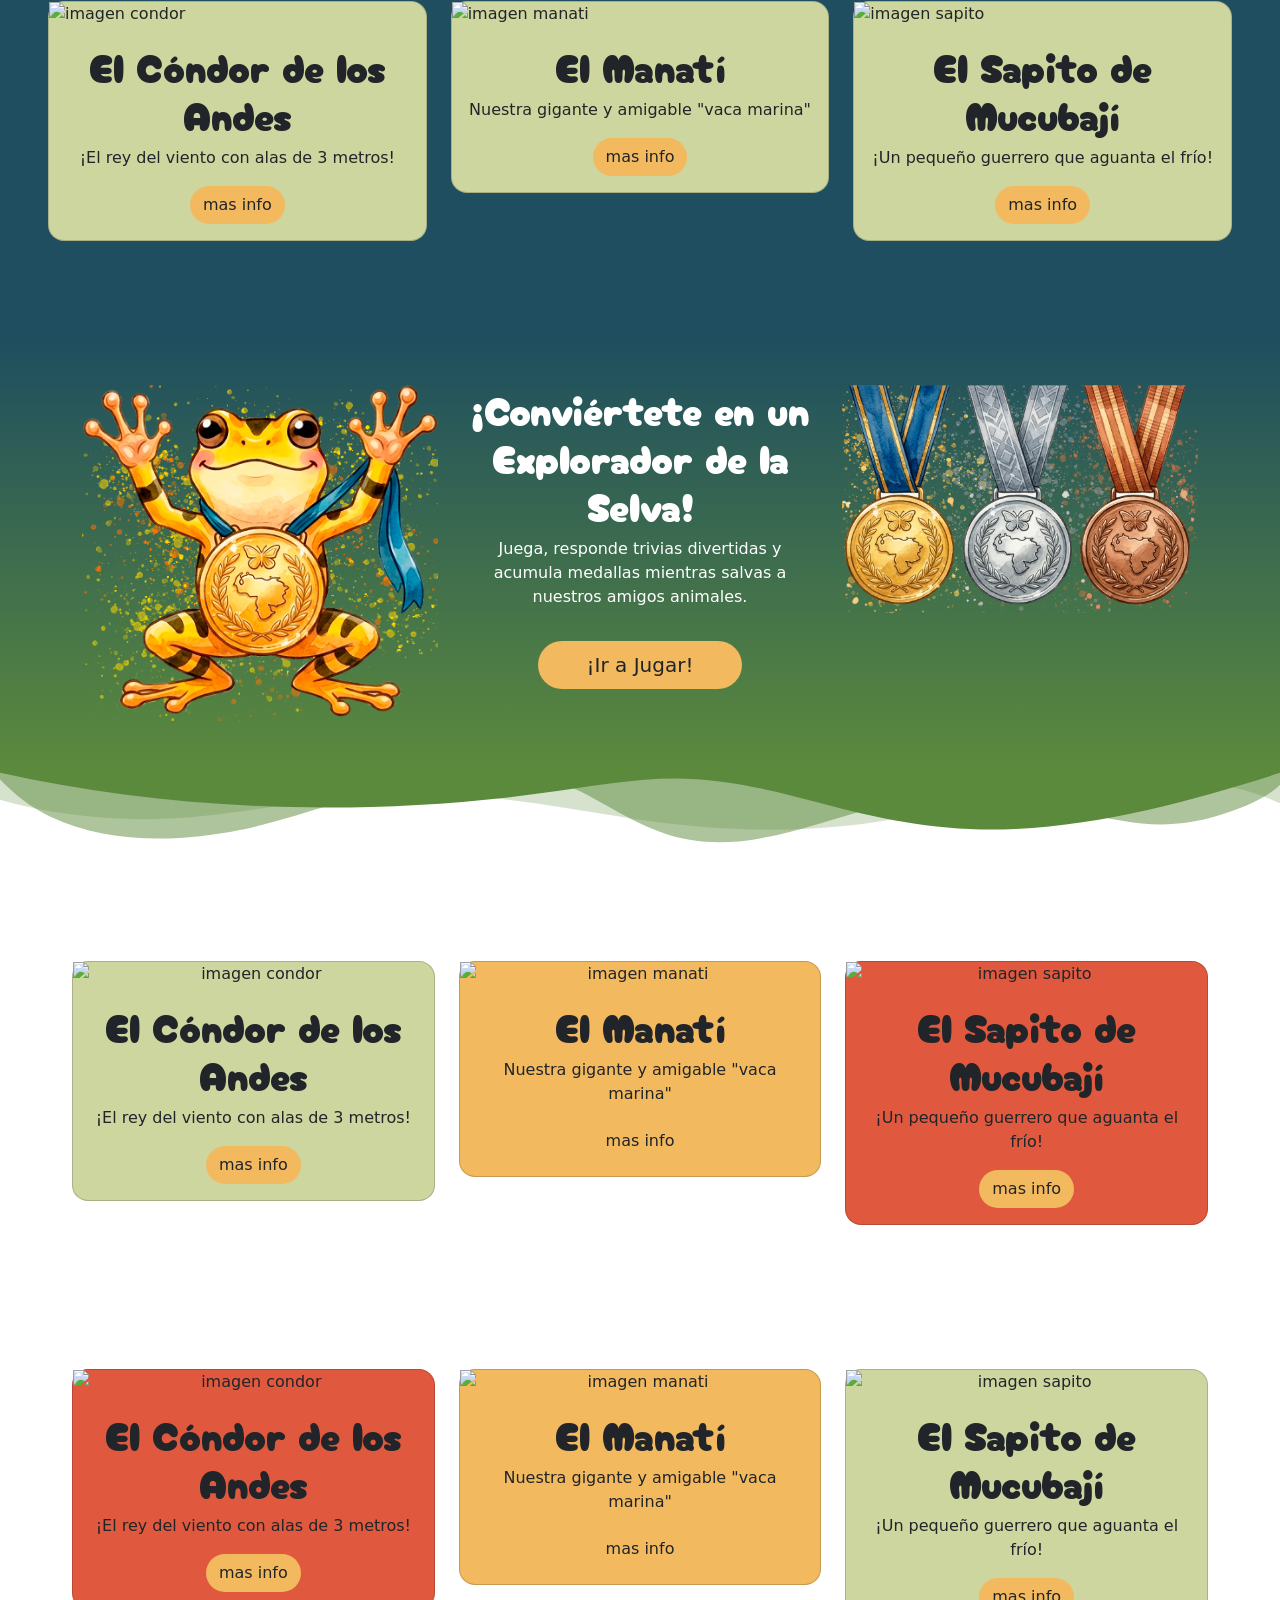
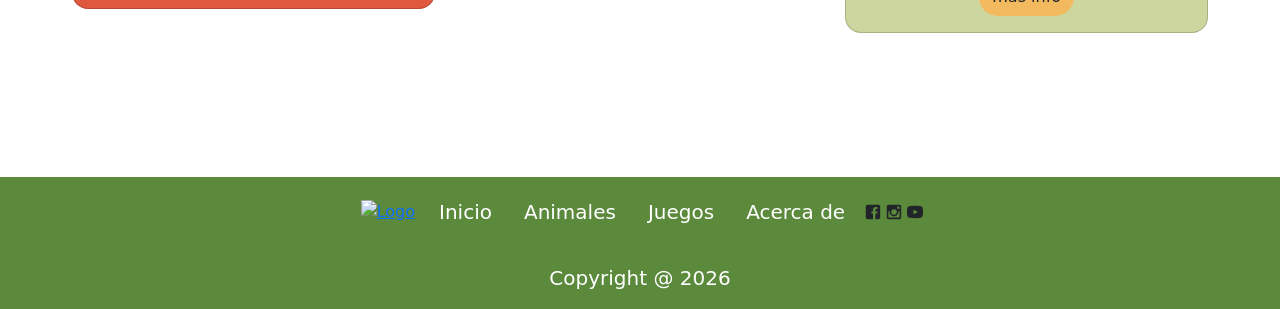
==== commit 1ae94dca: "quizzesssssss y foticos" ====
--- a/index.html
+++ b/index.html
@@ -86,8 +86,8 @@
 
 <main>
 
-<model-viewer src="manatee.glb" id="modeloRana" camera-orbit="135deg 90deg" style="transform: translateX(25%);" autoplay></model-viewer>
-
+<!--<model-viewer src="manatee.glb" id="modeloRana" camera-orbit="135deg 90deg" style="transform: translateX(25%);" autoplay></model-viewer>
+-->
 
     <section>
         <div class="container-fluid  mt-5 pt-5 position-relative overflow-hidden custom-hero-bg" style="padding-bottom: 50px;">
@@ -96,7 +96,7 @@
                 <div class="container py-5">
                     <div class="row align-items-center">
                         <div class="col-md-6 text-start">
-                            <div class="bg-amarillo border rounded border-warning p-4 mb-3">
+                            <div class="inicial bg-amarillo border rounded border-warning p-4 mb-3">
                                 <h1 class="cherry-bomb-one-regular">Explora la selva con EduFauna!</h1>
                                 <h2 class=" cherry-bomb-one-regular">Descubre secretos de la fauna</h2>
                                 <p class="text-comic-neue-bold fw-bold">Aprende y diviertete con nosotros</p>
@@ -121,10 +121,12 @@
 
     <section class="position-relative bg-azul-oscuro overflow-hidden pt-5">
         <div class="my-5 row p-5">
-            <div class="col-sm-6 bg-image hover-zoom">
-                <img src="images/mapa.png"class="img-fluid  w-500">
-            </div>
-            <div class="col-sm-6">
+            <div class="col-md-6">
+                <div class="bg-image hover-zoom overflow-hidden position-relative rounded-3">
+                    <img src="images/mapa.png"class="img-fluid w-500">
+                </div>
+            </div>
+            <div class="col-md-6">
                 <h1 class="fw-bold display-1 text-white">Nuestros vecinos más especiales te necesitan.</h1>
                 <p class="display-4 text-white">¿Sabías que muchos están en <span class="text-warning">peligro</span>?</p>
             </div>  
@@ -171,7 +173,7 @@
             <div class="container">
                 <div class="row">
                     <div class="col-sm-4">
-                        <img src="images/blanco.png" class="img-fluidS" width="150">
+                        <img src="images/ranamedalla.png" class="img-fluid " width="400">
                     </div>
                     <div class="col-sm-4 text-center">
                         <h1 class="cherry-bomb-one-regular">¡Conviértete en un Explorador de la Selva!</h1>
@@ -179,7 +181,7 @@
                         <button type="button" onclick="window.location.href='src/juegos.html';" class="btn rounded-pill bg-amarillo btn-lg px-5 my-3">¡Ir a Jugar!</button>
                     </div>
                     <div class="col-sm-4">
-                        <img src="images/blanco.png" class="img-fluidS" width="150">
+                        <img src="images/medallas.png" class="img-fluid" width="500">
                     </div>
                 </div>
             </div>
@@ -262,7 +264,9 @@
         </div>
         </div>
     </section>
+    
 </main>
+
     <footer>
         <div class="container-fluid bg-verde">
             <nav class="navbar navbar-expand-sm navbar-dark justify-content-center">
@@ -275,23 +279,28 @@
                             <a class="nav-link text-white link-warning" href="index.html">Inicio</a>
                         </li>
                         <li class="nav-item fs-5 px-2">
-                            <a class="nav-link text-white link-warning" href="animales.html">Animales</a>
-                        </li>
-                        <li class="nav-item fs-5 px-2">
-                            <a class="nav-link text-white link-warning" href="juegos.html">Juegos</a>
-                        </li>
-                        <li class="nav-item fs-5 px-2">
-                            <a class="nav-link text-white link-warning" href="acerca.html">Acerca de</a>
+                            <a class="nav-link text-white link-warning" href="src/animal.html">Animales</a>
+                        </li>
+                        <li class="nav-item fs-5 px-2">
+                            <a class="nav-link text-white link-warning" href="src/juegos.html">Juegos</a>
+                        </li>
+                        <li class="nav-item fs-5 px-2">
+                            <a class="nav-link text-white link-warning" href="src/acerca.html">Acerca de</a>
                         </li>
                     </ul>
                 </div>
-                
+                <div>
+<svg xmlns="http://www.w3.org/2000/svg" width="1em" height="1em" viewBox="0 0 20 20"><title xmlns="">facebook</title><path fill="currentColor" d="M17 1H3c-1.1 0-2 .9-2 2v14c0 1.101.9 2 2 2h7v-7H8V9.525h2v-2.05c0-2.164 1.212-3.684 3.766-3.684l1.803.002v2.605h-1.197c-.994 0-1.372.746-1.372 1.438v1.69h2.568L15 12h-2v7h4c1.1 0 2-.899 2-2V3c0-1.1-.9-2-2-2"/></svg>
+<svg xmlns="http://www.w3.org/2000/svg" width="1em" height="1em" viewBox="0 0 20 20"><title xmlns="">instagram</title><path fill="currentColor" d="M17 1H3c-1.1 0-2 .9-2 2v14c0 1.101.9 2 2 2h14c1.1 0 2-.899 2-2V3c0-1.1-.9-2-2-2M9.984 15.523a5.54 5.54 0 0 0 5.538-5.539c0-.338-.043-.664-.103-.984H17v7.216a.69.69 0 0 1-.693.69H3.693a.69.69 0 0 1-.693-.69V9h1.549c-.061.32-.104.646-.104.984a5.54 5.54 0 0 0 5.539 5.539M6.523 9.984a3.461 3.461 0 1 1 6.922 0a3.461 3.461 0 0 1-6.922 0M16.307 6h-1.615A.694.694 0 0 1 14 5.308V3.691c0-.382.31-.691.691-.691h1.615c.384 0 .694.309.694.691v1.616c0 .381-.31.693-.693.693"/></svg>
+<svg xmlns="http://www.w3.org/2000/svg" width="1em" height="1em" viewBox="0 0 20 20"><title xmlns="">youtube</title><path fill="currentColor" d="M10 2.3C.172 2.3 0 3.174 0 10s.172 7.7 10 7.7s10-.874 10-7.7s-.172-7.7-10-7.7m3.205 8.034l-4.49 2.096c-.393.182-.715-.022-.715-.456V8.026c0-.433.322-.638.715-.456l4.49 2.096c.393.184.393.484 0 .668"/></svg>
+                </div>
             </nav>
             <div class="container-fluid text-center justify-content-center text-white py-3">
                     <span class="fs-5">Copyright @ 2026 </span>
             </div>
         </div>
     </footer>
+    
     <script src="script.js"></script>
     <script src="https://cdn.jsdelivr.net/npm/bootstrap@5.3.8/dist/js/bootstrap.bundle.min.js" integrity="sha384-FKyoEForCGlyvwx9Hj09JcYn3nv7wiPVlz7YYwJrWVcXK/BmnVDxM+D2scQbITxI" crossorigin="anonymous"></script>
     <script type="module" src="https://ajax.googleapis.com/ajax/libs/model-viewer/4.3.1/model-viewer.min.js"></script>
--- a/style.css
+++ b/style.css
@@ -46,7 +46,7 @@
     display: flex;
     flex-direction: column;
     min-height: 100vh;
-    margin: 0; /* Evita márgenes extraños en los bordes */
+    margin: 0; 
 }
 
 main {
@@ -219,5 +219,27 @@
 
 .card:hover {
     transform: scale(1.05);
-    box-shadow: 0 8px 16px rgba(0, 0, 0, 0.2);
-}+    box-shadow: 0 10px 16px rgba(0, 0, 0, 0.3);
+}
+
+.inicial {
+    transform: scale(1.05);
+    box-shadow: 0 20px 20px rgba(62, 99, 39, 0.7);
+
+}
+
+#opciones.incorrecta-efecto {
+    border: 3px solid #dc3545;
+    background-color: rgba(220, 53, 69, 0.1);
+    border-radius: 15px;
+    padding: 10px;
+    animation: sacudida 0.4s ease-in-out;
+}
+
+@keyframes sacudida {
+    0%, 100% { transform: translateX(0); }
+    20%, 60% { transform: translateX(-8px); }
+    40%, 80% { transform: translateX(8px); }
+}
+
+
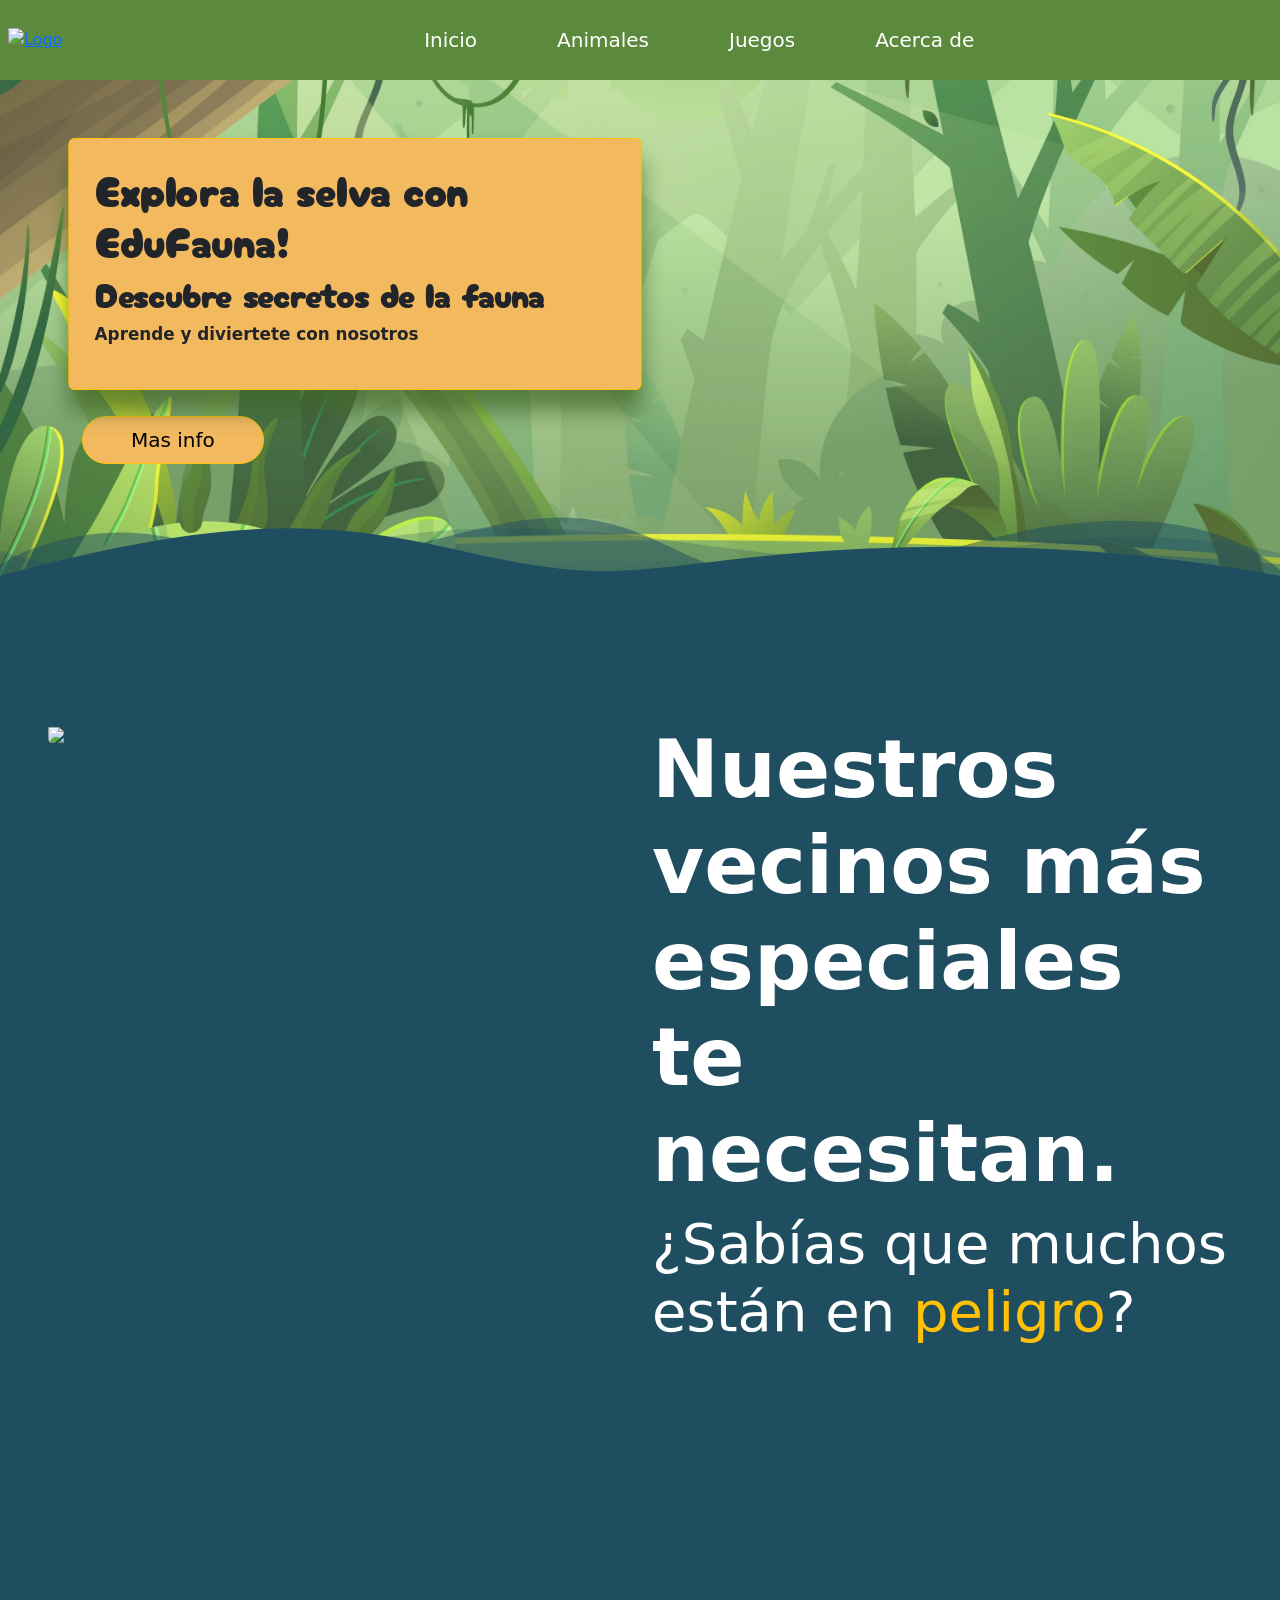
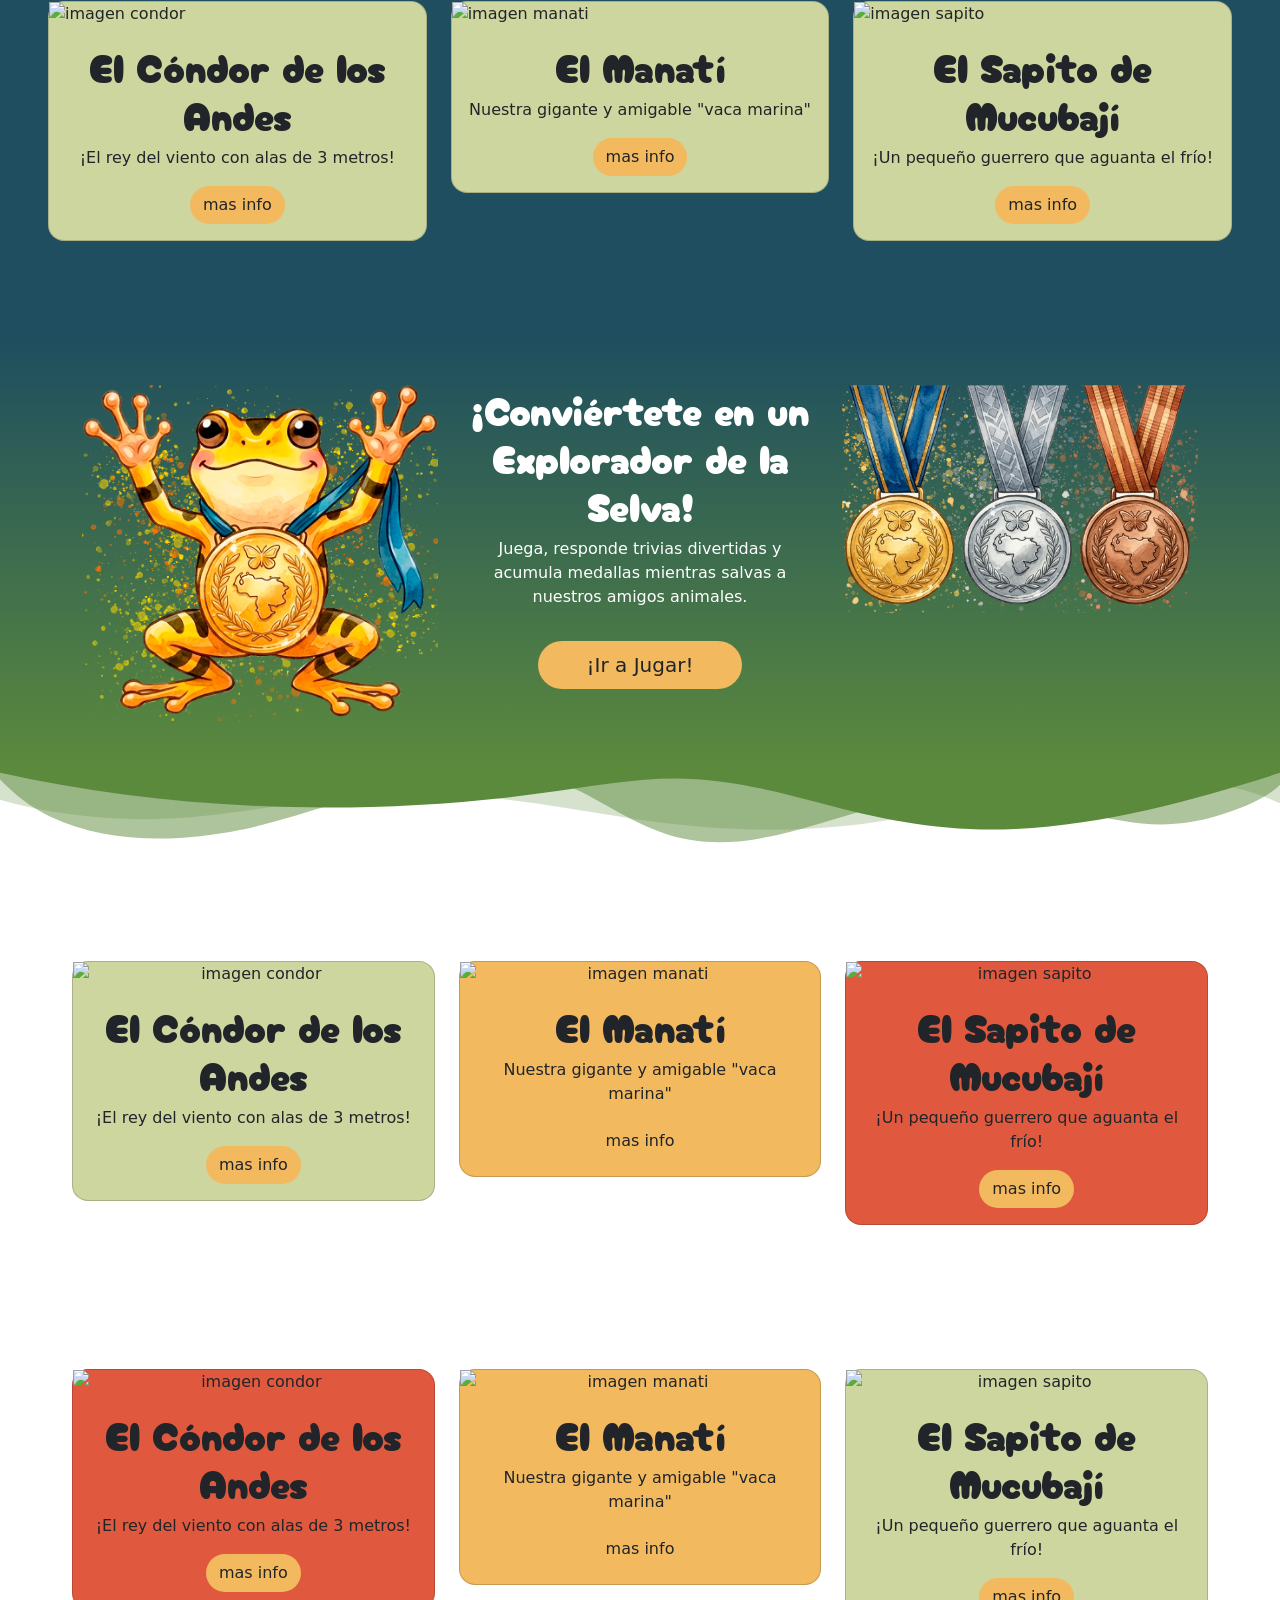
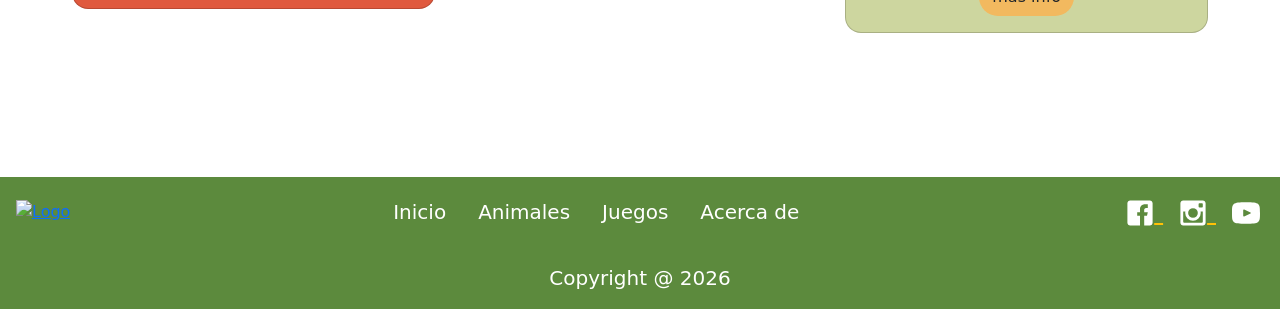
==== commit 89068123: "ACTUALIZACION AHORA SI" ====
--- a/index.html
+++ b/index.html
@@ -269,9 +269,9 @@
 
     <footer>
         <div class="container-fluid bg-verde">
-            <nav class="navbar navbar-expand-sm navbar-dark justify-content-center">
+                <nav class="navbar navbar-expand-sm navbar-dark justify-content-between">
                 <a class="navbar-brand-custom m-1 " href="index.html">
-                    <img src="../images/blanco.png" alt="Logo" class="img-fluid" width="80">
+                    <img src="../images/blanco.png" alt="Logo" class="img-fluid justify-content-start" width="80">
                 </a>
                 <div class="justify-content-center">
                     <ul class="navbar-nav m-1">
@@ -289,10 +289,18 @@
                         </li>
                     </ul>
                 </div>
-                <div>
-<svg xmlns="http://www.w3.org/2000/svg" width="1em" height="1em" viewBox="0 0 20 20"><title xmlns="">facebook</title><path fill="currentColor" d="M17 1H3c-1.1 0-2 .9-2 2v14c0 1.101.9 2 2 2h7v-7H8V9.525h2v-2.05c0-2.164 1.212-3.684 3.766-3.684l1.803.002v2.605h-1.197c-.994 0-1.372.746-1.372 1.438v1.69h2.568L15 12h-2v7h4c1.1 0 2-.899 2-2V3c0-1.1-.9-2-2-2"/></svg>
-<svg xmlns="http://www.w3.org/2000/svg" width="1em" height="1em" viewBox="0 0 20 20"><title xmlns="">instagram</title><path fill="currentColor" d="M17 1H3c-1.1 0-2 .9-2 2v14c0 1.101.9 2 2 2h14c1.1 0 2-.899 2-2V3c0-1.1-.9-2-2-2M9.984 15.523a5.54 5.54 0 0 0 5.538-5.539c0-.338-.043-.664-.103-.984H17v7.216a.69.69 0 0 1-.693.69H3.693a.69.69 0 0 1-.693-.69V9h1.549c-.061.32-.104.646-.104.984a5.54 5.54 0 0 0 5.539 5.539M6.523 9.984a3.461 3.461 0 1 1 6.922 0a3.461 3.461 0 0 1-6.922 0M16.307 6h-1.615A.694.694 0 0 1 14 5.308V3.691c0-.382.31-.691.691-.691h1.615c.384 0 .694.309.694.691v1.616c0 .381-.31.693-.693.693"/></svg>
-<svg xmlns="http://www.w3.org/2000/svg" width="1em" height="1em" viewBox="0 0 20 20"><title xmlns="">youtube</title><path fill="currentColor" d="M10 2.3C.172 2.3 0 3.174 0 10s.172 7.7 10 7.7s10-.874 10-7.7s-.172-7.7-10-7.7m3.205 8.034l-4.49 2.096c-.393.182-.715-.022-.715-.456V8.026c0-.433.322-.638.715-.456l4.49 2.096c.393.184.393.484 0 .668"/></svg>
+                <div class="justify-content-end">
+                    <a href="#" class=" text-white link-warning p-2 fs-3">
+                    <svg xmlns="http://www.w3.org/2000/svg" width="1em" height="1em" viewBox="0 0 20 20"><title xmlns="">facebook</title><path fill="currentColor" d="M17 1H3c-1.1 0-2 .9-2 2v14c0 1.101.9 2 2 2h7v-7H8V9.525h2v-2.05c0-2.164 1.212-3.684 3.766-3.684l1.803.002v2.605h-1.197c-.994 0-1.372.746-1.372 1.438v1.69h2.568L15 12h-2v7h4c1.1 0 2-.899 2-2V3c0-1.1-.9-2-2-2"/></svg>
+                    </a>
+
+                    <a href="#" class=" text-white link-warning p-2 fs-3">
+                    <svg xmlns="http://www.w3.org/2000/svg" width="1em" height="1em" viewBox="0 0 20 20"><title xmlns="">instagram</title><path fill="currentColor" d="M17 1H3c-1.1 0-2 .9-2 2v14c0 1.101.9 2 2 2h14c1.1 0 2-.899 2-2V3c0-1.1-.9-2-2-2M9.984 15.523a5.54 5.54 0 0 0 5.538-5.539c0-.338-.043-.664-.103-.984H17v7.216a.69.69 0 0 1-.693.69H3.693a.69.69 0 0 1-.693-.69V9h1.549c-.061.32-.104.646-.104.984a5.54 5.54 0 0 0 5.539 5.539M6.523 9.984a3.461 3.461 0 1 1 6.922 0a3.461 3.461 0 0 1-6.922 0M16.307 6h-1.615A.694.694 0 0 1 14 5.308V3.691c0-.382.31-.691.691-.691h1.615c.384 0 .694.309.694.691v1.616c0 .381-.31.693-.693.693"/></svg>
+                    </a>
+
+                    <a href="#" class=" text-white link-warning p-2 fs-3">
+                    <svg xmlns="http://www.w3.org/2000/svg" width="1em" height="1em" viewBox="0 0 20 20"><title xmlns="">youtube</title><path fill="currentColor" d="M10 2.3C.172 2.3 0 3.174 0 10s.172 7.7 10 7.7s10-.874 10-7.7s-.172-7.7-10-7.7m3.205 8.034l-4.49 2.096c-.393.182-.715-.022-.715-.456V8.026c0-.433.322-.638.715-.456l4.49 2.096c.393.184.393.484 0 .668"/></svg>
+                    </a>                
                 </div>
             </nav>
             <div class="container-fluid text-center justify-content-center text-white py-3">
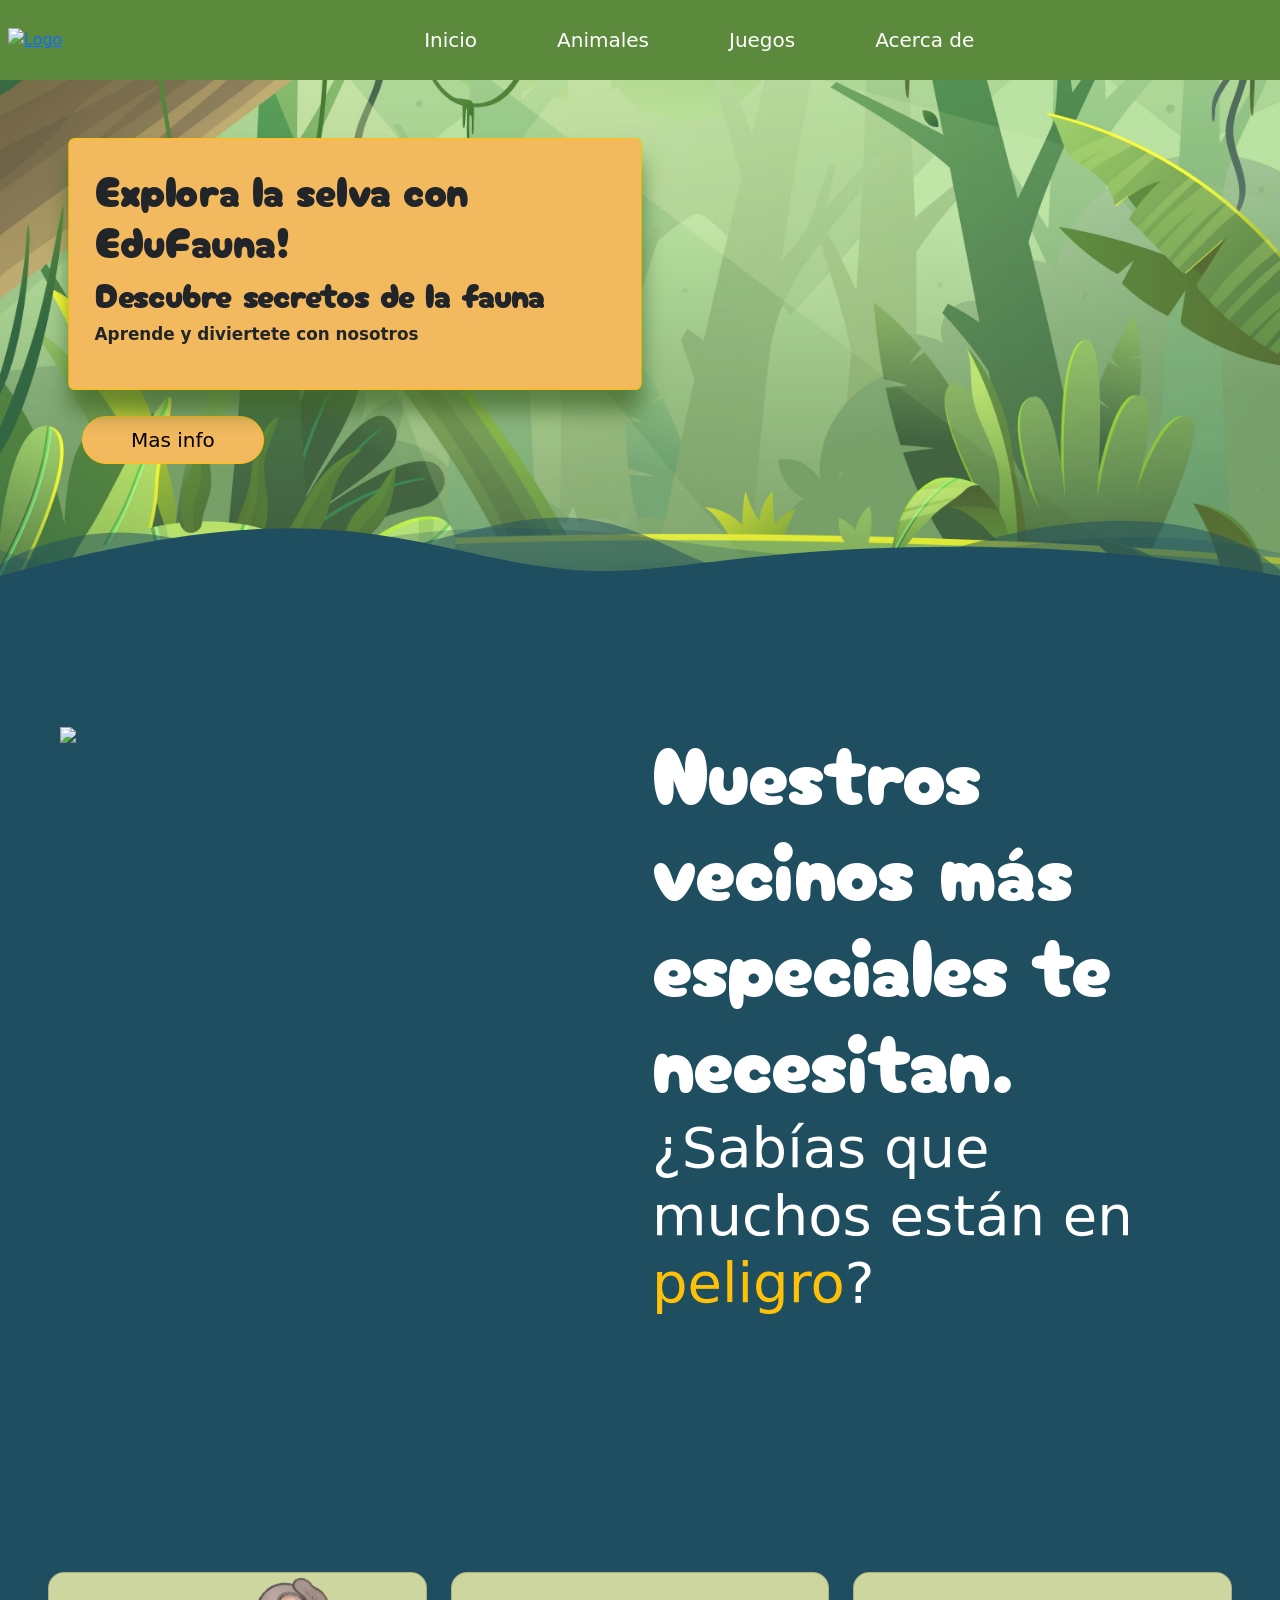
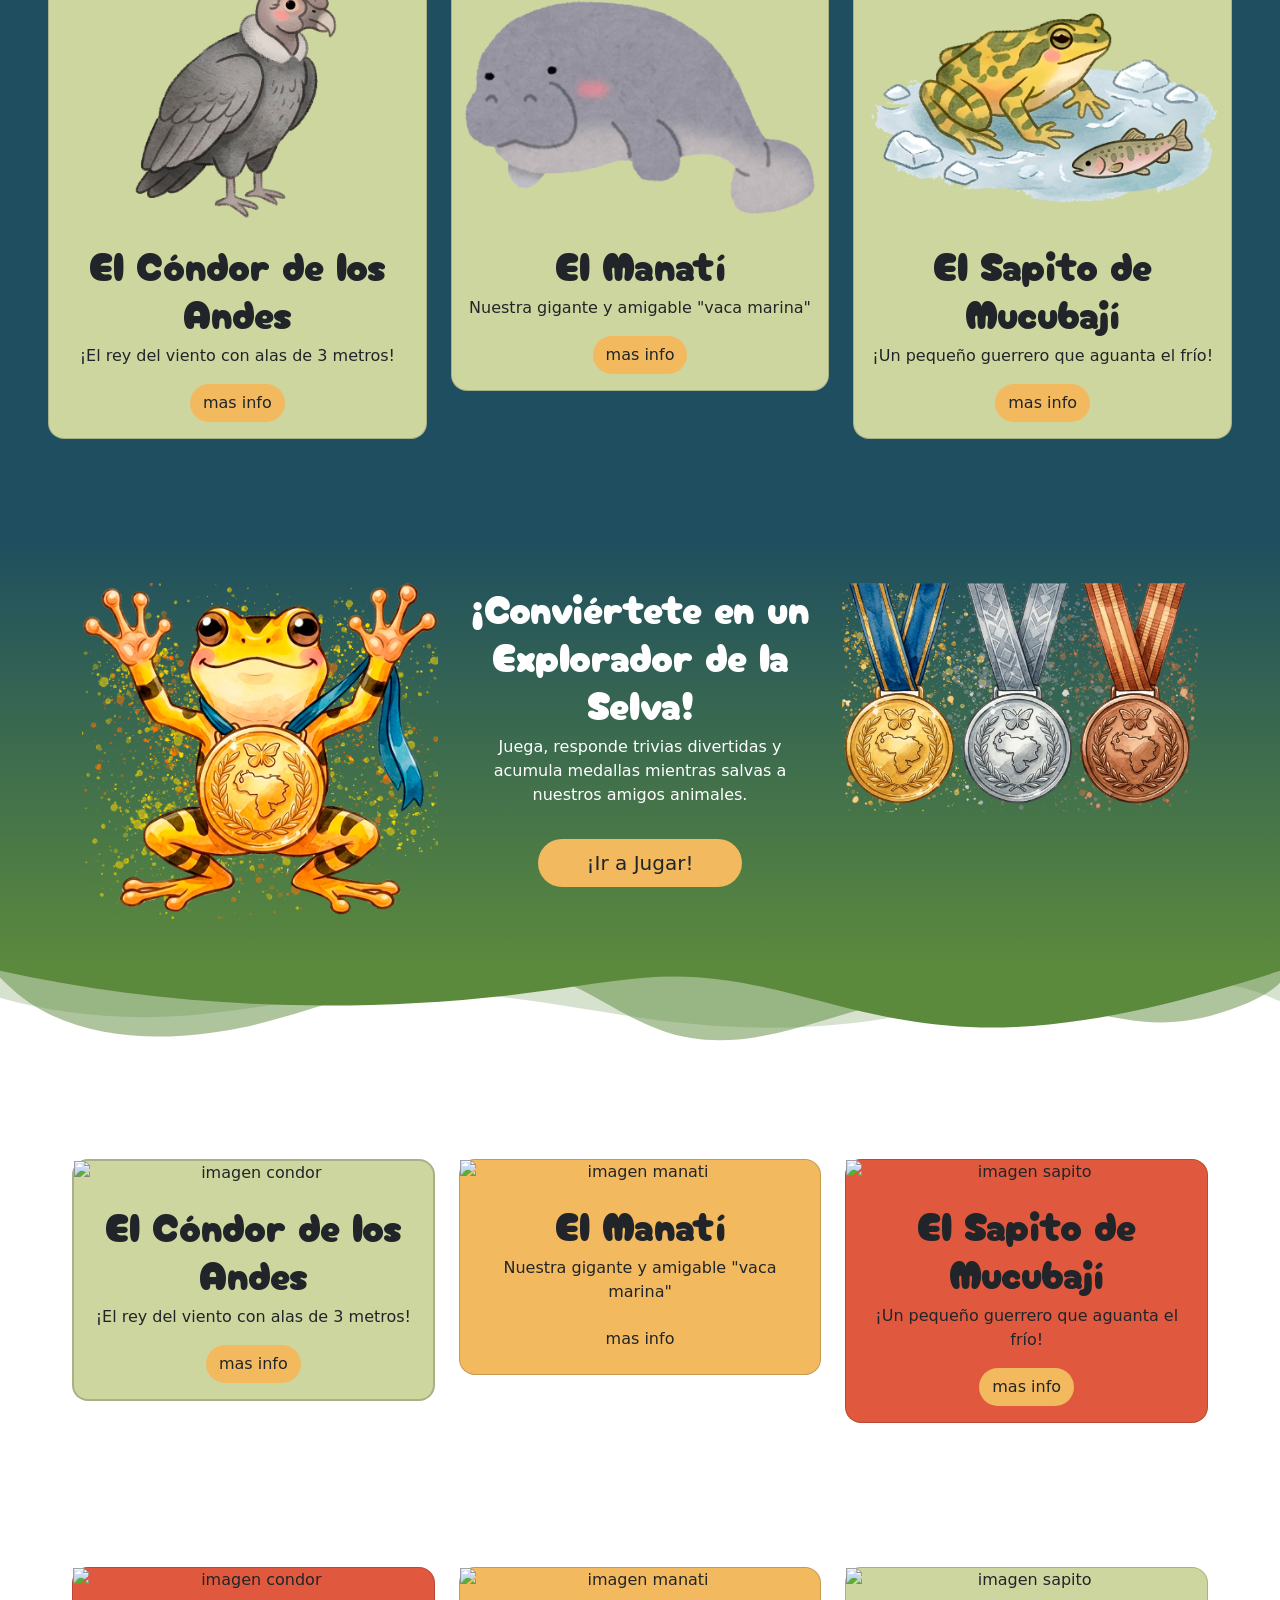
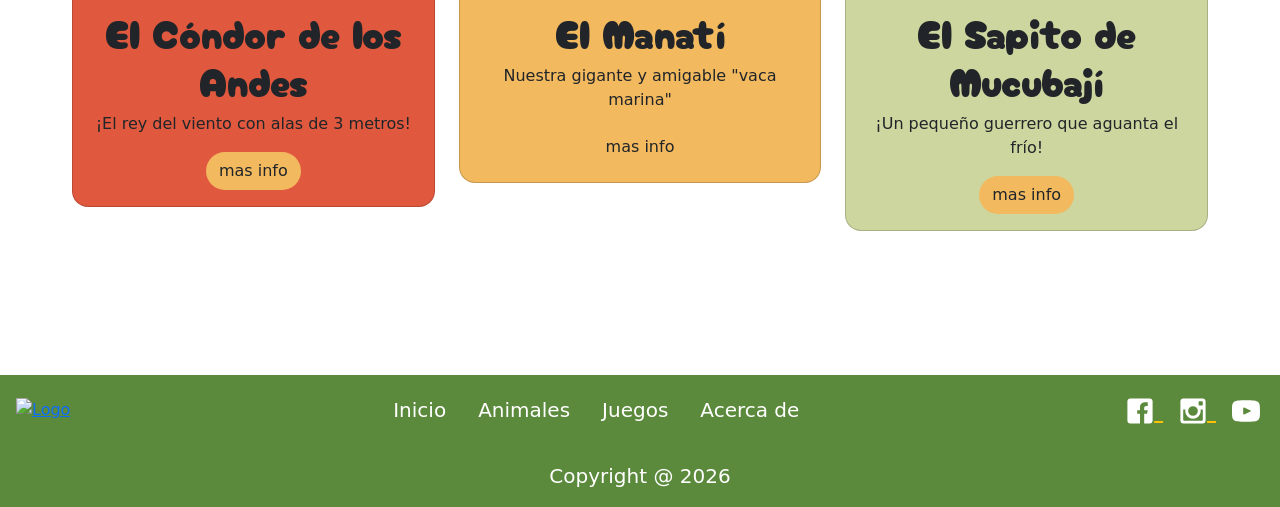
==== commit 8e2ca660: "arcoiris" ====
--- a/index.html
+++ b/index.html
@@ -86,8 +86,9 @@
 
 <main>
 
-<!--<model-viewer src="manatee.glb" id="modeloRana" camera-orbit="135deg 90deg" style="transform: translateX(25%);" autoplay></model-viewer>
--->
+<!--  <model-viewer src="manatee.glb" id="modeloRana" camera-orbit="135deg 90deg" style="transform: translateX(25%);" autoplay></model-viewer>
+-->   
+
 
     <section>
         <div class="container-fluid  mt-5 pt-5 position-relative overflow-hidden custom-hero-bg" style="padding-bottom: 50px;">
@@ -119,25 +120,23 @@
     </section>
     
 
+    <section class="container-fluid bg-azul-oscuro overflow-hidden pt-5">
+        <div class="my-5 row p-5">
+            <div class="col-sm-6 hover-zoom ">
+                    <img src="images/mapa.png"class="img-fluid" width="500">
+            </div>
+            <div class="col-sm-6">
+                <h1 class=" display-1 cherry-bomb-one-regular text-white">Nuestros vecinos más especiales te necesitan.</h1>
+                <p class="display-4 text-white">¿Sabías que muchos están en <span class="text-warning">peligro</span>?</p>
+            </div>  
+        </div>
+    </section>
+
     <section class="position-relative bg-azul-oscuro overflow-hidden pt-5">
         <div class="my-5 row p-5">
-            <div class="col-md-6">
-                <div class="bg-image hover-zoom overflow-hidden position-relative rounded-3">
-                    <img src="images/mapa.png"class="img-fluid w-500">
-                </div>
-            </div>
-            <div class="col-md-6">
-                <h1 class="fw-bold display-1 text-white">Nuestros vecinos más especiales te necesitan.</h1>
-                <p class="display-4 text-white">¿Sabías que muchos están en <span class="text-warning">peligro</span>?</p>
-            </div>  
-        </div>
-    </section>
-
-<section class="position-relative bg-azul-oscuro overflow-hidden pt-5">
-        <div class="my-5 row p-5">
             <div class="col">
                 <div class="card bg-verde-claro text-dark rounded-4">
-                    <img alt="imagen condor">
+                    <img alt="imagen condor" class="img-fluid"  src="images/animal(3).png">
                     <div class="card-body text-center">
                         <h1 class="card-title cherry-bomb-one-regular">El Cóndor de los Andes</h1>
                         <p>¡El rey del viento con alas de 3 metros!</p>
@@ -147,7 +146,7 @@
             </div>
             <div class="col">
                 <div class="card bg-verde-claro text-dark rounded-4">
-                    <img alt="imagen manati">
+                    <img alt="imagen manati" class="img-fluid" src="images/animal.png">
                     <div class="card-body text-center">
                         <h1 class="card-title cherry-bomb-one-regular">El Manatí</h1>
                         <p>Nuestra gigante y amigable "vaca marina"</p>
@@ -157,7 +156,7 @@
             </div>  
             <div class="col">
                 <div class="card bg-verde-claro text-dark rounded-4">
-                    <img alt="imagen sapito">
+                    <img alt="imagen sapito" class="img-fluid" src="images/5.png">
                     <div class="card-body text-center">
                         <h1 class="card-title cherry-bomb-one-regular">El Sapito de Mucubají</h1>
                         <p>¡Un pequeño guerrero que aguanta el frío!</p>
@@ -172,15 +171,15 @@
         <div class="py-5 bg-degradado-azul-verde text-white">
             <div class="container">
                 <div class="row">
-                    <div class="col-sm-4">
-                        <img src="images/ranamedalla.png" class="img-fluid " width="400">
+                    <div class="col-sm-4 hover-zoom">
+                        <img src="images/ranamedalla.png" class="img-fluid" width="400">
                     </div>
                     <div class="col-sm-4 text-center">
                         <h1 class="cherry-bomb-one-regular">¡Conviértete en un Explorador de la Selva!</h1>
                         <p>Juega, responde trivias divertidas y acumula medallas mientras salvas a nuestros amigos animales.</p>
                         <button type="button" onclick="window.location.href='src/juegos.html';" class="btn rounded-pill bg-amarillo btn-lg px-5 my-3">¡Ir a Jugar!</button>
                     </div>
-                    <div class="col-sm-4">
+                    <div class="col-sm-4 hover-zoom">
                         <img src="images/medallas.png" class="img-fluid" width="500">
                     </div>
                 </div>
@@ -200,7 +199,7 @@
         <div class="container-fluid text-dark py-5">
         <div class="my-5 row p-5">
             <div class="col">
-                <div class="card bg-verde-claro text-dark rounded-4">
+                <div class="card rainbow-card bg-verde-claro text-dark rounded-4 border-2">
                     <img alt="imagen condor">
                     <div class="card-body text-center">
                         <h1 class="card-title cherry-bomb-one-regular">El Cóndor de los Andes</h1>
@@ -210,7 +209,7 @@
                 </div>
             </div>
             <div class="col">
-                <div class="card bg-amarillo text-dark rounded-4">
+                <div class="card rainbow-card bg-amarillo text-dark rounded-4">
                     <img alt="imagen manati">
                     <div class="card-body text-center">
                         <h1 class="card-title cherry-bomb-one-regular">El Manatí</h1>
@@ -220,7 +219,7 @@
                 </div>
             </div>  
             <div class="col">
-                <div class="card bg-naranja text-dark rounded-4">
+                <div class="card rainbow-card bg-naranja text-dark rounded-4">
                     <img alt="imagen sapito">
                     <div class="card-body text-center">
                         <h1 class="card-title cherry-bomb-one-regular">El Sapito de Mucubají</h1>
@@ -232,7 +231,7 @@
         </div>
         <div class="my-5 row p-5">
             <div class="col">
-                <div class="card bg-naranja text-dark rounded-4 hover-zoom">
+                <div class="card rainbow-card bg-naranja text-dark rounded-4 hover-zoom">
                     <img alt="imagen condor">
                     <div class="card-body text-center">
                         <h1 class="card-title cherry-bomb-one-regular">El Cóndor de los Andes</h1>
@@ -242,7 +241,7 @@
                 </div>
             </div>
             <div class="col">
-                <div class="card bg-amarillo text-dark rounded-4">
+                <div class="card rainbow-card bg-amarillo text-dark rounded-4">
                     <img alt="imagen manati">
                     <div class="card-body text-center">
                         <h1 class="card-title cherry-bomb-one-regular">El Manatí</h1>
@@ -252,7 +251,7 @@
                 </div>
             </div>  
             <div class="col">
-                <div class="card bg-verde-claro text-dark rounded-4">
+                <div class="card rainbow-card bg-verde-claro text-dark rounded-4">
                     <img alt="imagen sapito">
                     <div class="card-body text-center">
                         <h1 class="card-title cherry-bomb-one-regular">El Sapito de Mucubají</h1>
--- a/style.css
+++ b/style.css
@@ -198,6 +198,22 @@
         z-index: 1; 
     }
 
+        .custom-bg::before {
+        content: "";
+        position: absolute;
+        top: 0;
+        left: 0;
+        width: 100%;
+        height: 180%;
+        background-image: url('images/fondo.jpg');
+        background-position: center center;
+        background-repeat: no-repeat;
+        background-attachment: fixed;
+        background-size: cover;
+        opacity: 0.8; 
+        z-index: -1; 
+    }
+
     .custom-shape-divider-bottom-1782702114 {
         z-index: 3;
     }
@@ -243,3 +259,73 @@
 }
 
 
+
+
+@property --angle {
+    syntax: '<angle>';
+    initial-value: 0deg;
+    inherits: false;
+}
+
+.rainbow-card {
+    position: relative;
+    transition: transform 0.3s ease;
+    isolation: isolate; 
+}
+
+.rainbow-card::before {
+    content: "";
+    position: absolute;
+    top: -15px;
+    left: -15px;
+    right: -15px;
+    bottom: -15px;
+    
+    background: conic-gradient(from var(--angle), #5C8A3D, #CDD69F, #F2B95F, #E0593E, #6E3B3A, #1E4E5F, #2B7A78, #7BC5C1, #5C8A3D);
+    border-radius: calc(1rem + 15px); 
+    z-index: -2;
+    opacity: 0;
+    filter: blur(14px); /* Efecto neón */
+    transition: opacity 0.3s ease;
+
+    -webkit-mask: linear-gradient(#000 0 0) content-box, linear-gradient(#000 0 0);
+    -webkit-mask-composite: xor;
+    mask-composite: exclude;
+    padding: 15px; 
+}
+
+.rainbow-card::after {
+    content: "";
+    position: absolute;
+    top: -4px;
+    left: -4px;
+    right: -4px;
+    bottom: -4px;
+    
+    background: conic-gradient(from var(--angle), #5C8A3D, #CDD69F, #F2B95F, #E0593E, #6E3B3A, #1E4E5F, #2B7A78, #7BC5C1, #5C8A3D);
+    border-radius: calc(1rem + 4px); 
+    z-index: -1;
+    opacity: 0;
+    transition: opacity 0.3s ease;
+
+    -webkit-mask: linear-gradient(#000 0 0) content-box, linear-gradient(#000 0 0);
+    -webkit-mask-composite: xor;
+    mask-composite: exclude;
+    padding: 4px; 
+}
+
+.rainbow-card:hover {
+    transform: translateY(-6px);
+}
+
+.rainbow-card:hover::before,
+.rainbow-card:hover::after {
+    opacity: 1;
+    animation: rotateRainbow 5s linear infinite;
+}
+
+@keyframes rotateRainbow {
+    to {
+        --angle: 360deg;
+    }
+}
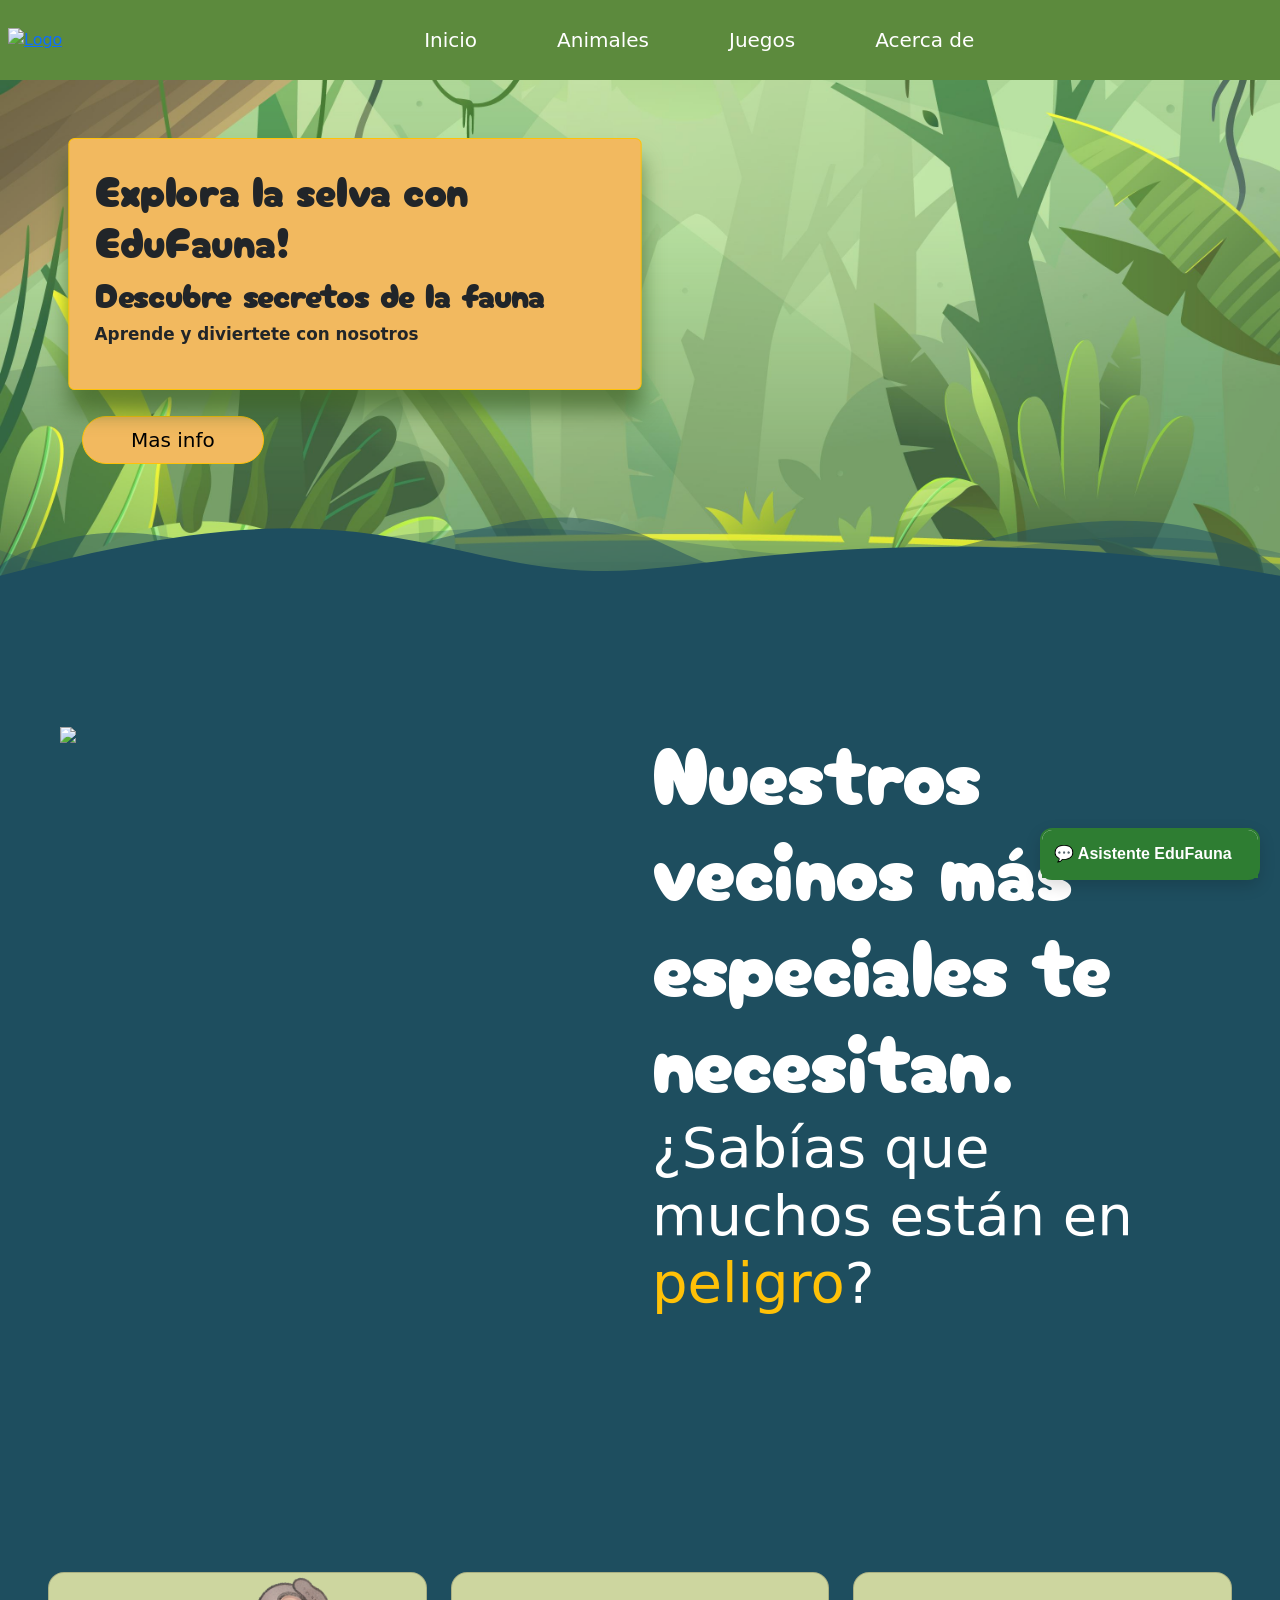
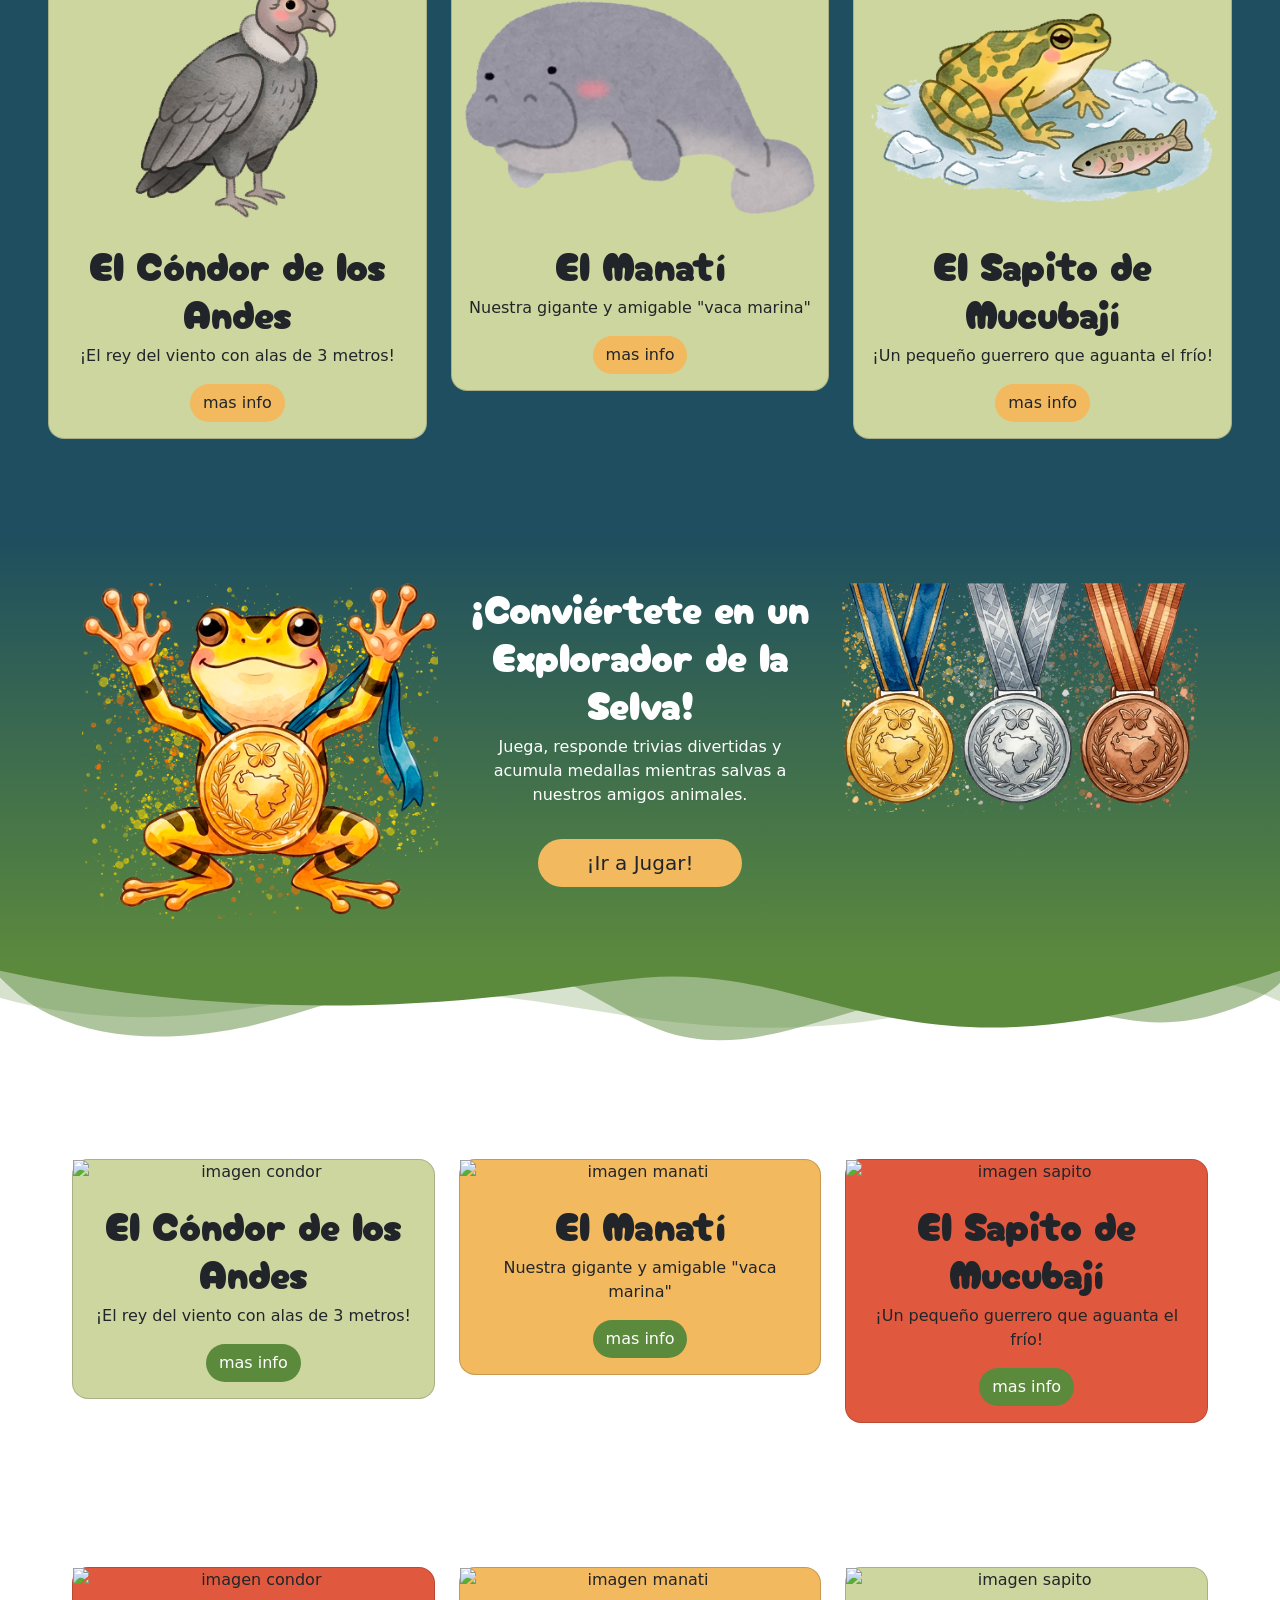
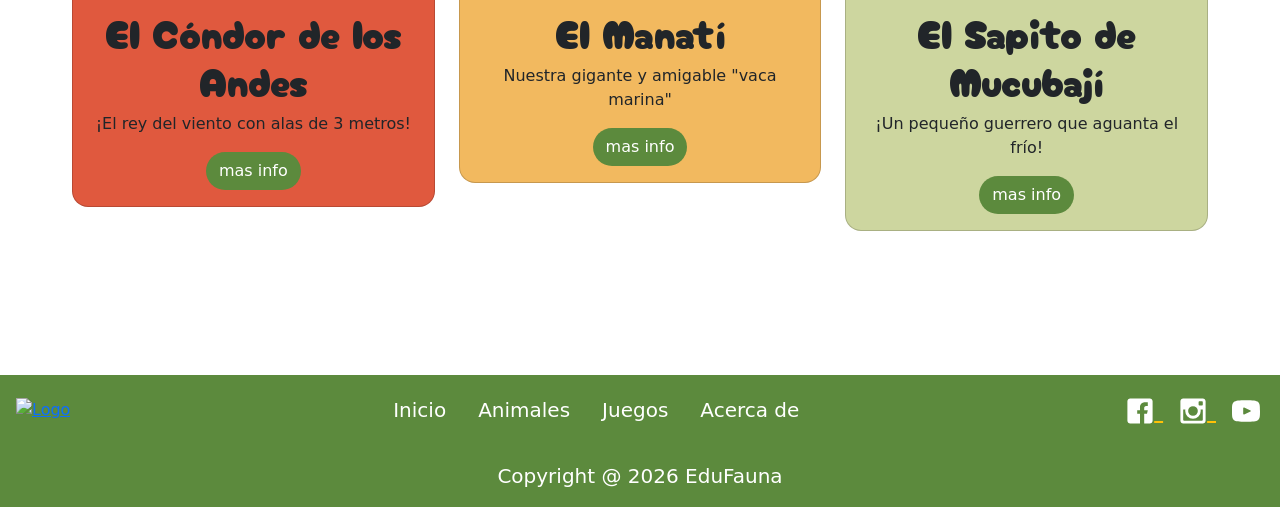
==== commit a258161a: "chatbot" ====
--- a/index.html
+++ b/index.html
@@ -180,7 +180,7 @@
                         <button type="button" onclick="window.location.href='src/juegos.html';" class="btn rounded-pill bg-amarillo btn-lg px-5 my-3">¡Ir a Jugar!</button>
                     </div>
                     <div class="col-sm-4 hover-zoom">
-                        <img src="images/medallas.png" class="img-fluid" width="500">
+                        <img src="images/medallas.png" class="img-fluid rounded-1" width="500">
                     </div>
                 </div>
             </div>
@@ -199,64 +199,64 @@
         <div class="container-fluid text-dark py-5">
         <div class="my-5 row p-5">
             <div class="col">
-                <div class="card rainbow-card bg-verde-claro text-dark rounded-4 border-2">
+                <div class="card rainbow-card bg-verde-claro text-dark rounded-4 border-1">
                     <img alt="imagen condor">
                     <div class="card-body text-center">
                         <h1 class="card-title cherry-bomb-one-regular">El Cóndor de los Andes</h1>
                         <p>¡El rey del viento con alas de 3 metros!</p>
-                        <a href="#" class="btn bg-amarillo rounded-pill">mas info</a>
-                    </div>
-                </div>
-            </div>
-            <div class="col">
-                <div class="card rainbow-card bg-amarillo text-dark rounded-4">
+                        <a href="#" class="btn rounded-pill text-white bg-verde">mas info</a>
+                    </div>
+                </div>
+            </div>
+            <div class="col">
+                <div class="card rainbow-card bg-amarillo text-dark rounded-4 border-1">
                     <img alt="imagen manati">
                     <div class="card-body text-center">
                         <h1 class="card-title cherry-bomb-one-regular">El Manatí</h1>
                         <p>Nuestra gigante y amigable "vaca marina"</p>
-                        <a href="#" class="btn bg-amarillo rounded-pill">mas info</a>
+                        <a href="#" class="btn rounded-pill text-white bg-verde">mas info</a>
                     </div>
                 </div>
             </div>  
             <div class="col">
-                <div class="card rainbow-card bg-naranja text-dark rounded-4">
+                <div class="card rainbow-card bg-naranja text-dark rounded-4 border-1">
                     <img alt="imagen sapito">
                     <div class="card-body text-center">
                         <h1 class="card-title cherry-bomb-one-regular">El Sapito de Mucubají</h1>
                         <p>¡Un pequeño guerrero que aguanta el frío!</p>
-                        <a href="#" class="btn rounded-pill bg-amarillo">mas info</a>
+                        <a href="#" class="btn rounded-pill text-white bg-verde">mas info</a>
                     </div>
                 </div>
             </div>
         </div>
         <div class="my-5 row p-5">
             <div class="col">
-                <div class="card rainbow-card bg-naranja text-dark rounded-4 hover-zoom">
+                <div class="card rainbow-card bg-naranja text-dark rounded-4 border-1">
                     <img alt="imagen condor">
                     <div class="card-body text-center">
                         <h1 class="card-title cherry-bomb-one-regular">El Cóndor de los Andes</h1>
                         <p>¡El rey del viento con alas de 3 metros!</p>
-                        <a href="#" class="btn bg-amarillo rounded-pill">mas info</a>
-                    </div>
-                </div>
-            </div>
-            <div class="col">
-                <div class="card rainbow-card bg-amarillo text-dark rounded-4">
+                        <a href="#" class="btn rounded-pill text-white bg-verde">mas info</a>
+                    </div>
+                </div>
+            </div>
+            <div class="col">
+                <div class="card rainbow-card bg-amarillo text-dark rounded-4 border-1">
                     <img alt="imagen manati">
                     <div class="card-body text-center">
                         <h1 class="card-title cherry-bomb-one-regular">El Manatí</h1>
                         <p>Nuestra gigante y amigable "vaca marina"</p>
-                        <a href="#" class="btn bg-amarillo rounded-pill">mas info</a>
+                        <a href="#" class="btn rounded-pill text-white bg-verde">mas info</a>
                     </div>
                 </div>
             </div>  
             <div class="col">
-                <div class="card rainbow-card bg-verde-claro text-dark rounded-4">
+                <div class="card rainbow-card bg-verde-claro text-dark rounded-4 border-1">
                     <img alt="imagen sapito">
                     <div class="card-body text-center">
                         <h1 class="card-title cherry-bomb-one-regular">El Sapito de Mucubají</h1>
                         <p>¡Un pequeño guerrero que aguanta el frío!</p>
-                        <a href="#" class="btn rounded-pill bg-amarillo">mas info</a>
+                        <a href="#" class="btn rounded-pill text-white bg-verde">mas info</a>
                     </div>
                 </div>
             </div>
@@ -289,26 +289,57 @@
                     </ul>
                 </div>
                 <div class="justify-content-end">
-                    <a href="#" class=" text-white link-warning p-2 fs-3">
+                    <a href="https://www.facebook.com/ProvitaONG/" target="_blank" class=" text-white link-warning p-2 fs-3">
                     <svg xmlns="http://www.w3.org/2000/svg" width="1em" height="1em" viewBox="0 0 20 20"><title xmlns="">facebook</title><path fill="currentColor" d="M17 1H3c-1.1 0-2 .9-2 2v14c0 1.101.9 2 2 2h7v-7H8V9.525h2v-2.05c0-2.164 1.212-3.684 3.766-3.684l1.803.002v2.605h-1.197c-.994 0-1.372.746-1.372 1.438v1.69h2.568L15 12h-2v7h4c1.1 0 2-.899 2-2V3c0-1.1-.9-2-2-2"/></svg>
                     </a>
 
-                    <a href="#" class=" text-white link-warning p-2 fs-3">
+                    <a href="https://www.instagram.com/provita_ong/" target="_blank" class=" text-white link-warning p-2 fs-3">
                     <svg xmlns="http://www.w3.org/2000/svg" width="1em" height="1em" viewBox="0 0 20 20"><title xmlns="">instagram</title><path fill="currentColor" d="M17 1H3c-1.1 0-2 .9-2 2v14c0 1.101.9 2 2 2h14c1.1 0 2-.899 2-2V3c0-1.1-.9-2-2-2M9.984 15.523a5.54 5.54 0 0 0 5.538-5.539c0-.338-.043-.664-.103-.984H17v7.216a.69.69 0 0 1-.693.69H3.693a.69.69 0 0 1-.693-.69V9h1.549c-.061.32-.104.646-.104.984a5.54 5.54 0 0 0 5.539 5.539M6.523 9.984a3.461 3.461 0 1 1 6.922 0a3.461 3.461 0 0 1-6.922 0M16.307 6h-1.615A.694.694 0 0 1 14 5.308V3.691c0-.382.31-.691.691-.691h1.615c.384 0 .694.309.694.691v1.616c0 .381-.31.693-.693.693"/></svg>
                     </a>
 
-                    <a href="#" class=" text-white link-warning p-2 fs-3">
+                    <a href="https://www.youtube.com/user/ProvitaONG" target="_blank" class=" text-white link-warning p-2 fs-3">
                     <svg xmlns="http://www.w3.org/2000/svg" width="1em" height="1em" viewBox="0 0 20 20"><title xmlns="">youtube</title><path fill="currentColor" d="M10 2.3C.172 2.3 0 3.174 0 10s.172 7.7 10 7.7s10-.874 10-7.7s-.172-7.7-10-7.7m3.205 8.034l-4.49 2.096c-.393.182-.715-.022-.715-.456V8.026c0-.433.322-.638.715-.456l4.49 2.096c.393.184.393.484 0 .668"/></svg>
                     </a>                
                 </div>
             </nav>
             <div class="container-fluid text-center justify-content-center text-white py-3">
-                    <span class="fs-5">Copyright @ 2026 </span>
+                    <span class="fs-5">Copyright @ 2026 EduFauna</span>
             </div>
         </div>
     </footer>
-    
+        <div id="chatbot-container" class="chatbot-closed">
+
+    <div id="chatbot-header" onclick="alternarChat()">
+        <span>💬 Asistente EduFauna</span>
+    </div>
+
+    <div id="chatbot-body">
+
+        <div id="chatbot-messages"></div>
+
+        <div id="chatbot-input-area">
+
+            <input
+                type="text"
+                id="user-input"
+                placeholder="Pregúntame sobre animales..."
+                onkeypress="verificarEnter(event)"
+                autocomplete="off">
+
+            <button onclick="enviarMensaje()">
+                Enviar
+            </button>
+
+        </div>
+
+    </div>
+
+</div>
+
     <script src="script.js"></script>
+    <script src="chatbot/chatbotData.js"></script>
+    <script src="chatbot/api.js"></script>
+    <script src="chatbot/chatbot.js"></script>
     <script src="https://cdn.jsdelivr.net/npm/bootstrap@5.3.8/dist/js/bootstrap.bundle.min.js" integrity="sha384-FKyoEForCGlyvwx9Hj09JcYn3nv7wiPVlz7YYwJrWVcXK/BmnVDxM+D2scQbITxI" crossorigin="anonymous"></script>
     <script type="module" src="https://ajax.googleapis.com/ajax/libs/model-viewer/4.3.1/model-viewer.min.js"></script>
 </body>
--- a/style.css
+++ b/style.css
@@ -200,12 +200,12 @@
 
         .custom-bg::before {
         content: "";
-        position: absolute;
+        position: fixed;
         top: 0;
         left: 0;
         width: 100%;
-        height: 180%;
-        background-image: url('images/fondo.jpg');
+        height: 100%;
+        background-image: url('../images/fondo.jpg');
         background-position: center center;
         background-repeat: no-repeat;
         background-attachment: fixed;
@@ -328,4 +328,170 @@
     to {
         --angle: 360deg;
     }
+}
+
+
+/* Esto hace que la cajita flote fija abajo a la derecha de la pantalla */
+#chatbot-container {
+    position: fixed;
+    bottom: 20px;
+    right: 20px;
+    width: 320px;
+    background-color: #ffffff;
+    border: 2px solid #2e7d32; /* Color verde naturaleza */
+    border-radius: 12px;
+    box-shadow: 0px 6px 16px rgba(0,0,0,0.15); /* Sombra para que se vea flotando */
+    font-family: sans-serif;
+    z-index: 2000; /* Asegura que se vea por encima de mapas u otros elementos */
+    transition: all 0.3s ease-in-out;
+}
+
+/* El diseño de la barra del título */
+#chatbot-header {
+    background-color: #2e7d32;
+    color: white;
+    padding: 12px;
+    border-radius: 10px 10px 0 0;
+    cursor: pointer;
+    font-weight: bold;
+}
+
+/* El cuerpo del chat */
+#chatbot-body {
+    height: 380px;
+    display: flex;
+    flex-direction: column;
+    justify-content: space-between;
+}
+
+/* El contenedor donde aparecen las burbujas de texto */
+#chatbot-messages {
+    padding: 12px;
+    height: 320px;
+    overflow-y: auto; /* Si hay muchos mensajes, aparece una barra de scroll */
+    background-color: #f9f9f9;
+}
+
+/* Burbujas del Bot (Verdes) */
+.bot-msg {
+    background-color: #e8f5e9;
+    color: #1b5e20;
+    padding: 10px;
+    border-radius: 12px 12px 12px 2px;
+    margin: 8px 0;
+    max-width: 85%;
+    font-size: 14px;
+}
+
+.bot-msg-loading {
+    color: #777;
+    font-style: italic;
+    font-size: 13px;
+}
+
+/* Burbujas del Usuario (Azules y pegadas a la derecha) */
+.user-msg {
+    background-color: #e1f5fe;
+    color: #0d47a1;
+    padding: 10px;
+    border-radius: 12px 12px 2px 12px;
+    margin: 8px 0;
+    max-width: 85%;
+    margin-left: auto; /* Lo empuja a la derecha */
+    text-align: right;
+    font-size: 14px;
+}
+
+/* Espacio donde escribes */
+#chatbot-input-area {
+    display: flex;
+    border-top: 1px solid #e0e0e0;
+    padding: 4px;
+    background-color: #fff;
+    border-radius: 0 0 10px 10px;
+}
+
+#chatbot-input-area input {
+    flex: 1;
+    padding: 10px;
+    border: none;
+    outline: none;
+}
+
+#chatbot-input-area button {
+    background-color: #2e7d32;
+    color: white;
+    border: none;
+    padding: 0 16px;
+    border-radius: 8px;
+    cursor: pointer;
+}
+
+/* --- ESTA ES LA MAGIA PARA ABRIR Y CERRAR --- */
+/* Cuando el chat tenga la clase "chatbot-closed", ocultamos el cuerpo */
+.chatbot-closed #chatbot-body {
+    display: none;
+}
+
+/* Cuando esté cerrado, la barra superior se encoge un poco */
+.chatbot-closed {
+    width: 220px !important;
+}
+
+
+/* ANIMACIÓN DE ESCRIBIENDO */
+
+.bot-msg-loading {
+    display: flex;
+    align-items: center;
+    gap: 4px;
+    color: #555;
+    font-style: normal;
+}
+
+/* Texto */
+.typing-text {
+    font-size: 14px;
+}
+
+/* Puntos */
+.typing-dots {
+    display: inline-flex;
+    gap: 2px;
+}
+
+/* Animación */
+
+.typing-dots span {
+
+    animation:
+        escribirPunto
+        1.4s infinite;
+
+    font-weight: bold;
+}
+
+.typing-dots span:nth-child(2) {
+
+    animation-delay:
+        0.2s;
+}
+
+.typing-dots span:nth-child(3) {
+
+    animation-delay:
+        0.4s;
+}
+
+@keyframes escribirPunto {
+
+    0%,
+    60%,
+    100% {
+        opacity: 0.2;
+    }
+
+    30% {
+        opacity: 1;
+    }
 }
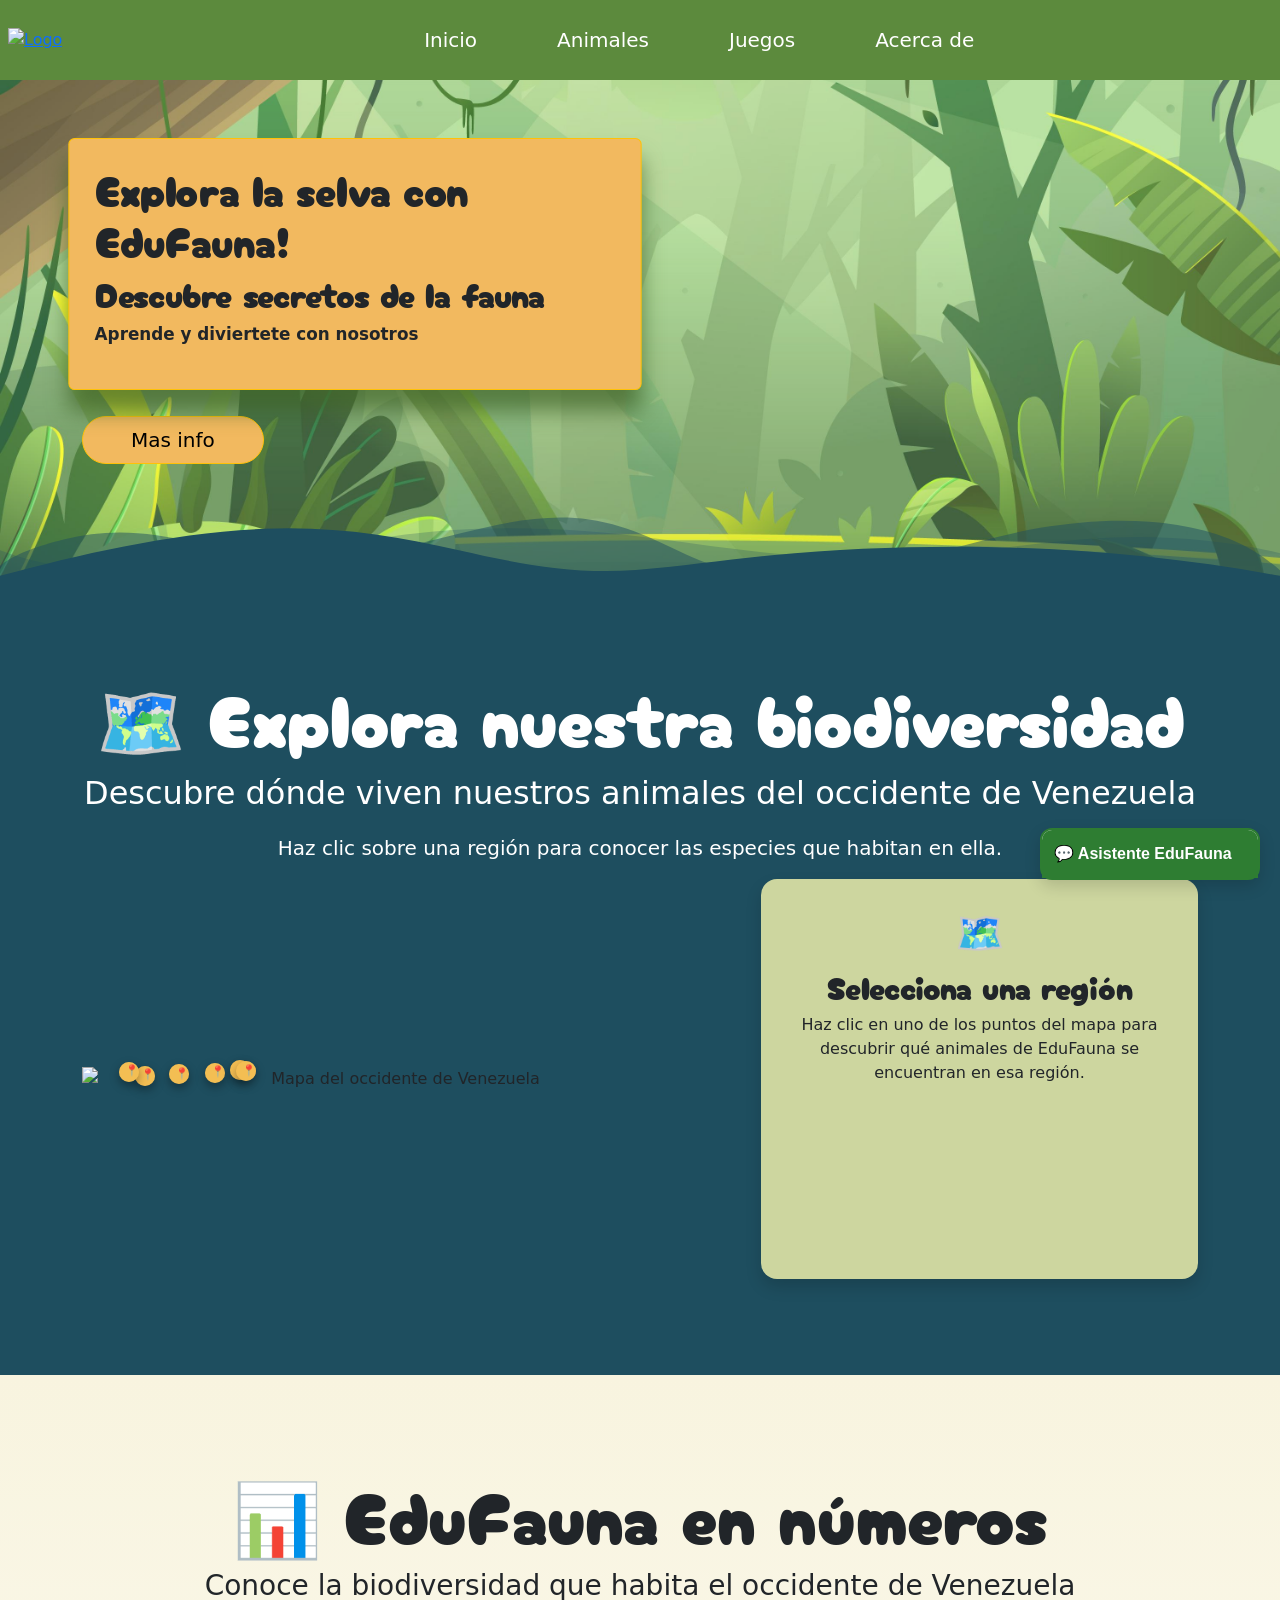
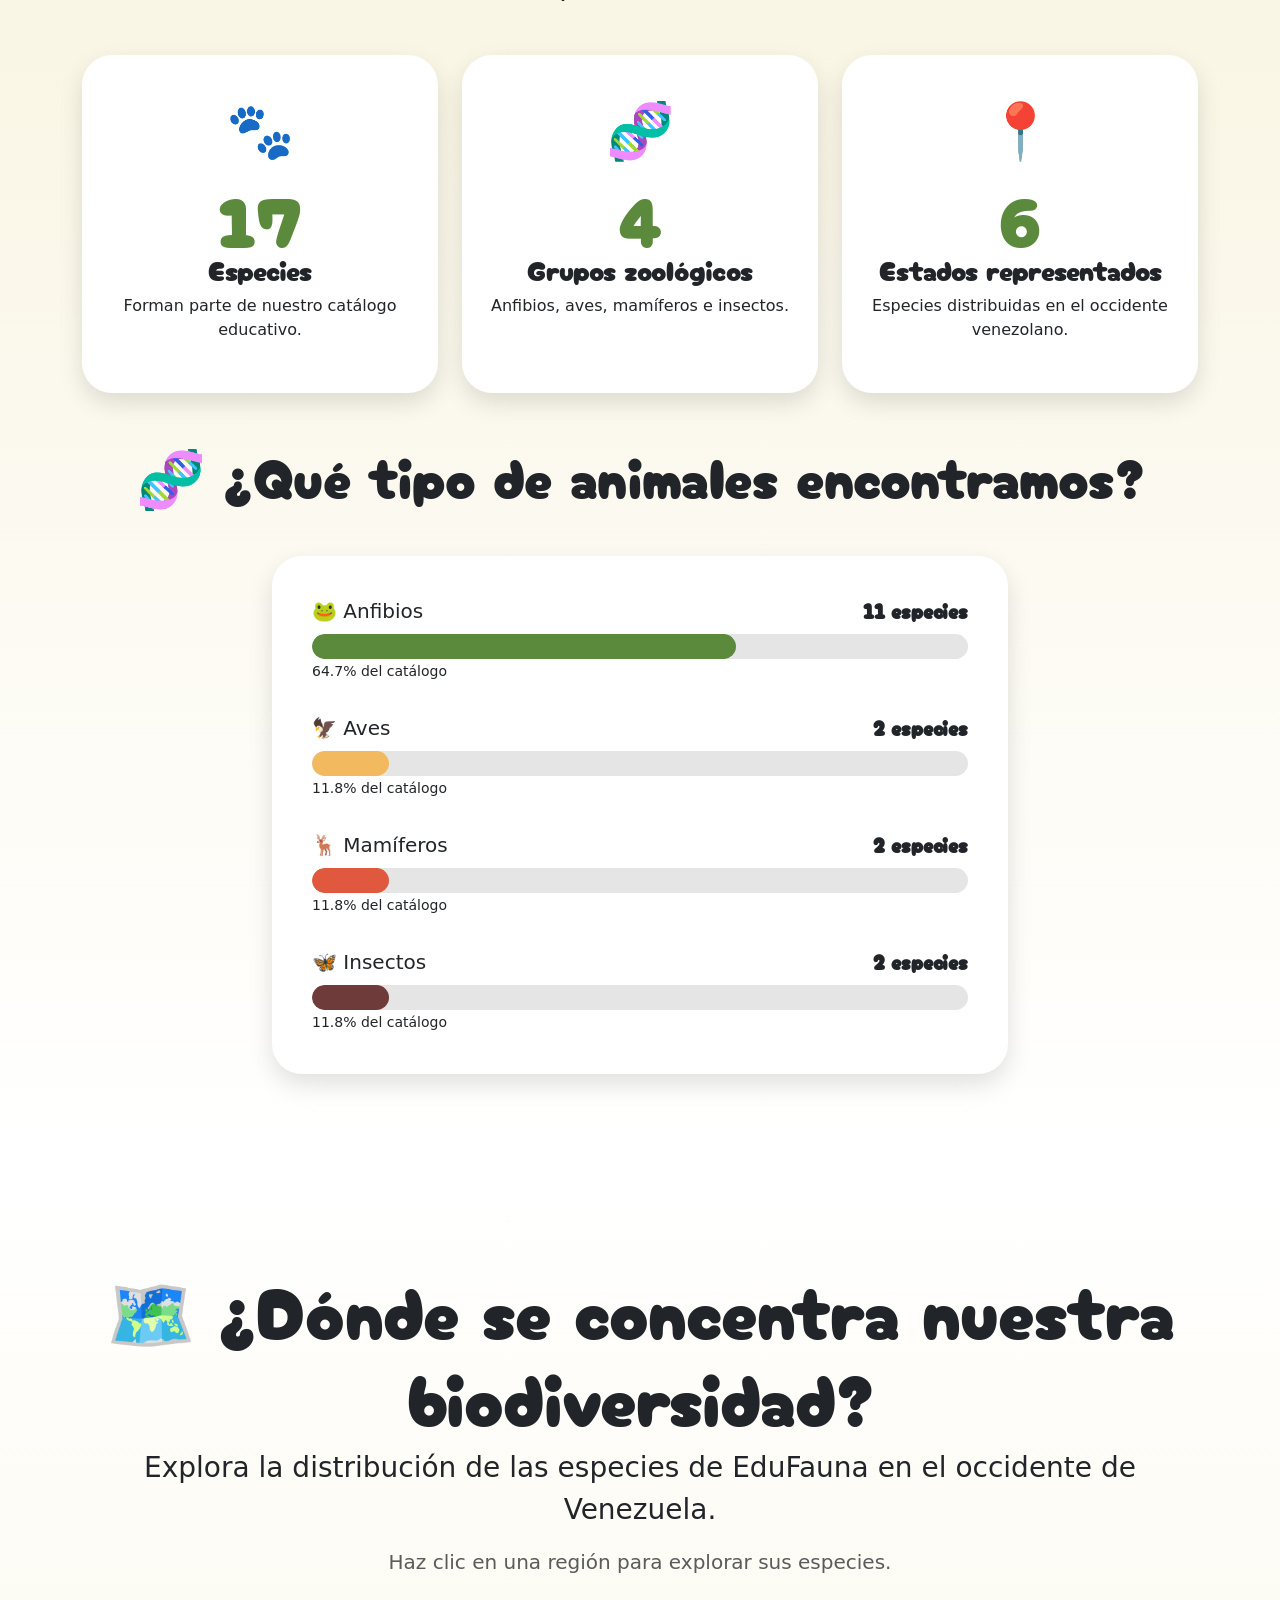
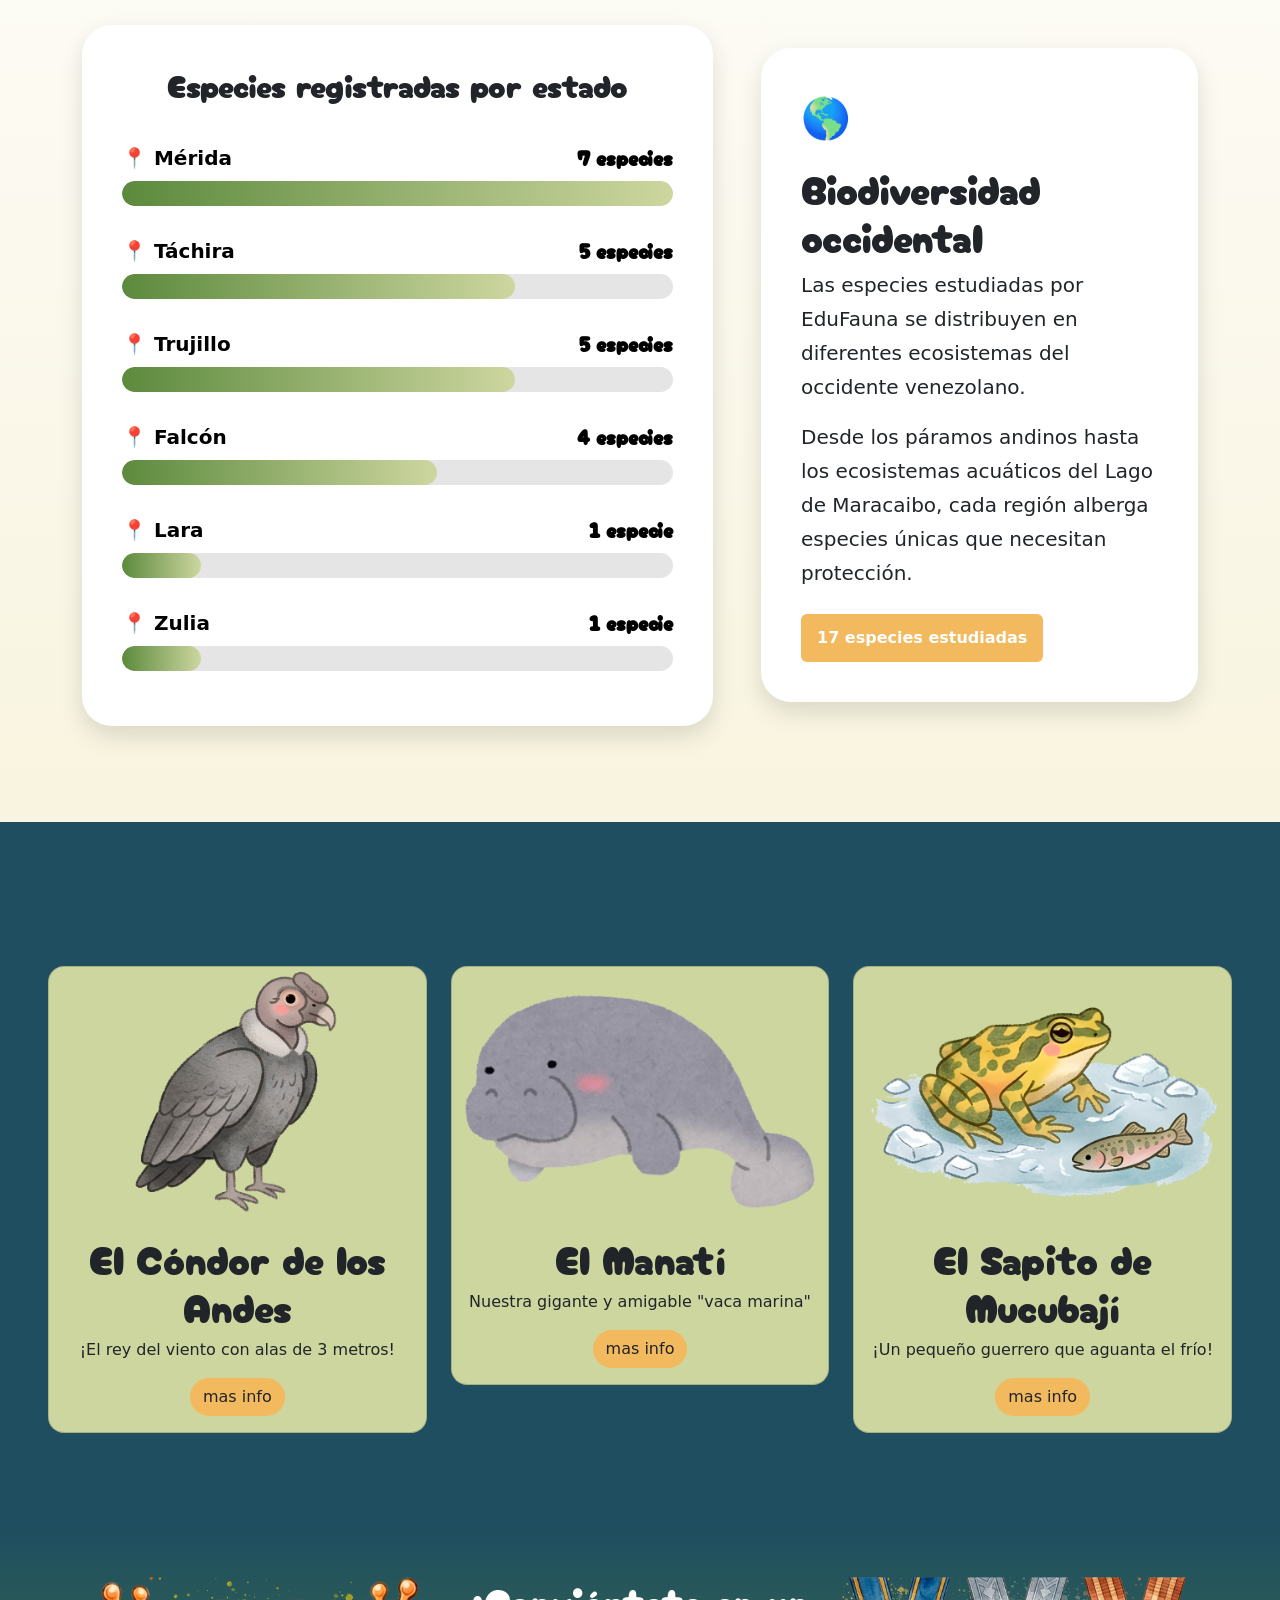
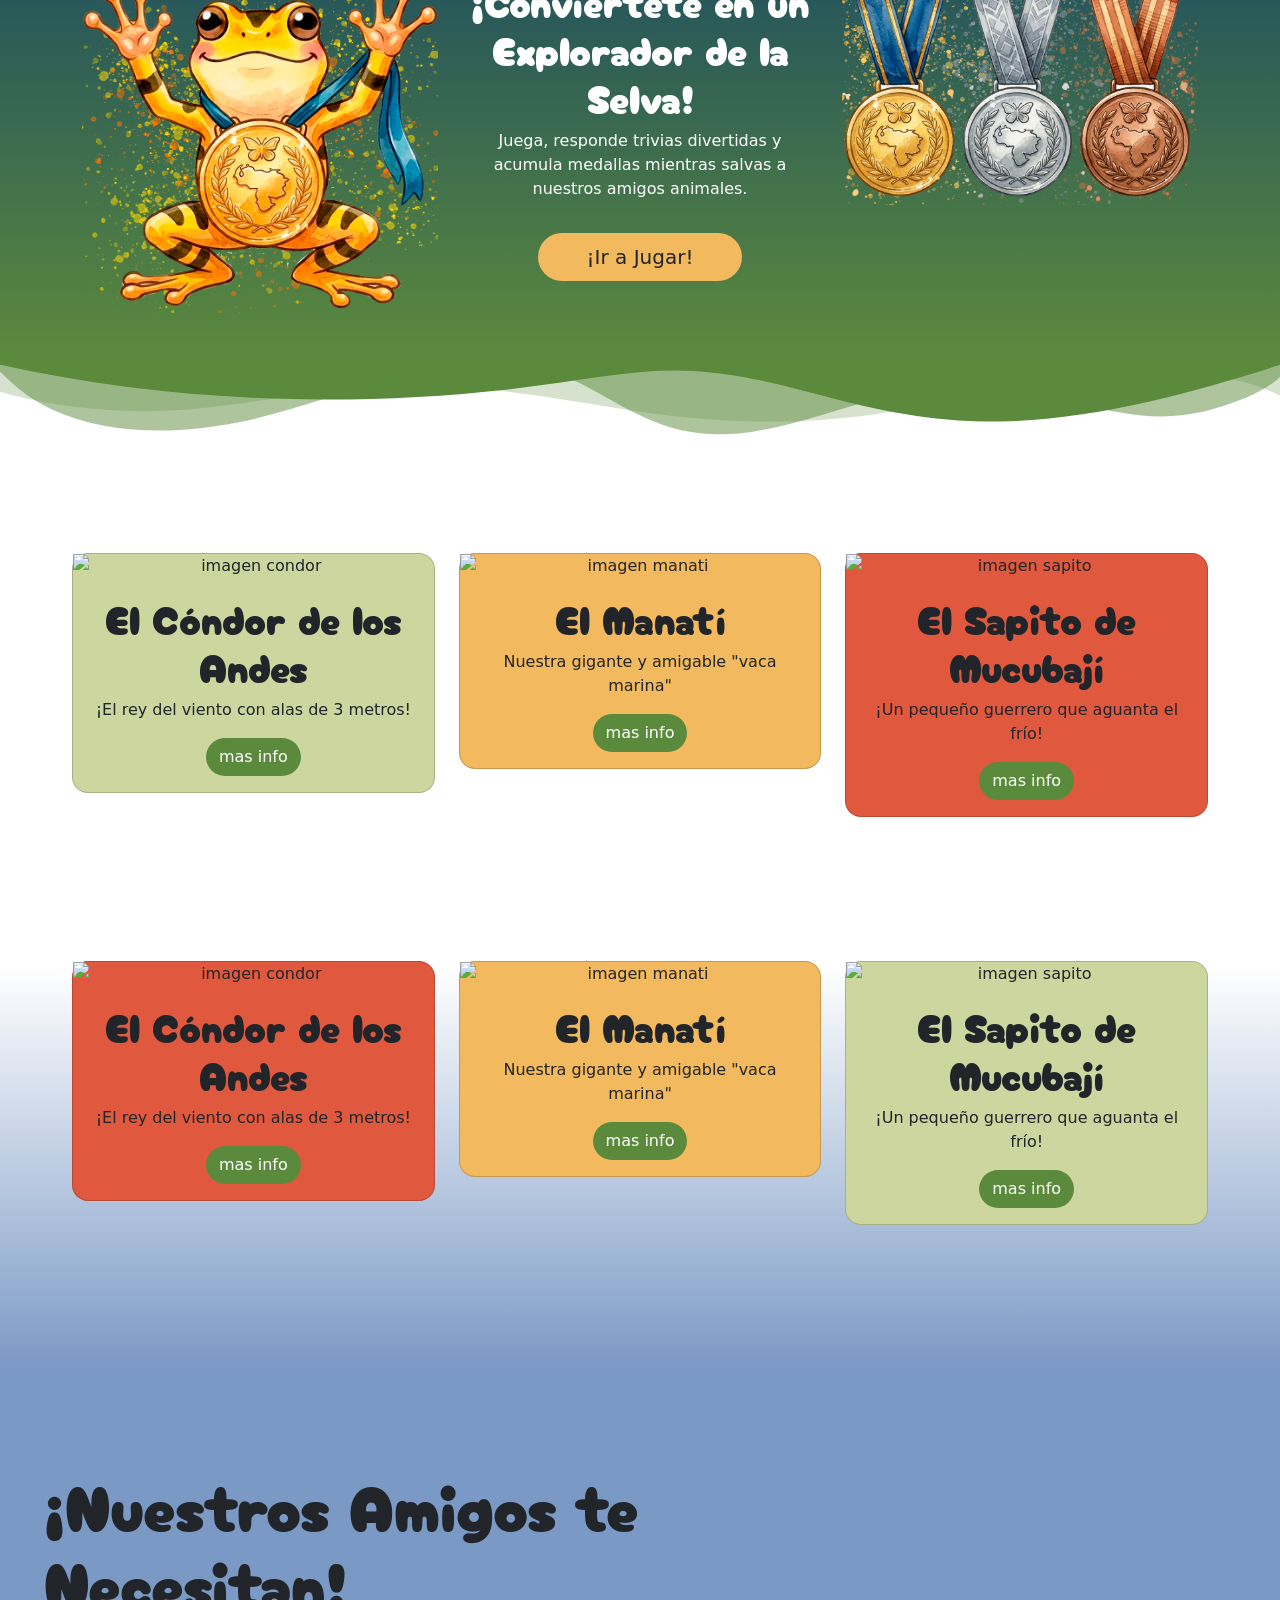
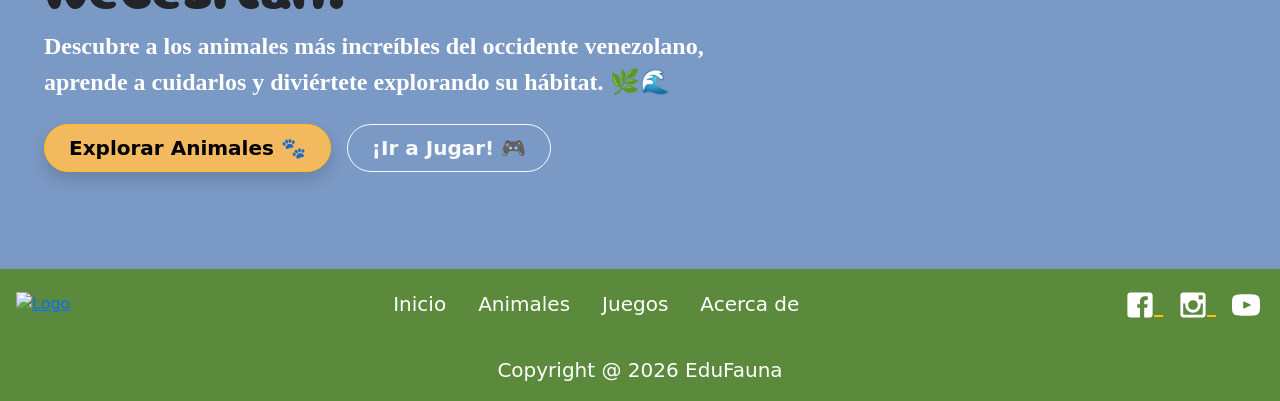
==== commit d7068c88: "ligeros cambios" ====
--- a/index.html
+++ b/index.html
@@ -85,9 +85,18 @@
     </header>
 
 <main>
-
-<!--  <model-viewer src="manatee.glb" id="modeloRana" camera-orbit="135deg 90deg" style="transform: translateX(25%);" autoplay></model-viewer>
--->   
+    
+<audio id="audio" src="sonido.mp3" preload="auto"></audio>
+
+   <!--
+<model-viewer 
+        src="manatee.glb" 
+        id="modeloRana" 
+        camera-orbit="135deg 90deg" 
+        style="transform: translateX(25%);" 
+        autoplay>
+    </model-viewer>
+    --> 
 
 
     <section>
@@ -116,21 +125,698 @@
                 </svg>
             </div>
 
+
+
         </div>
     </section>
     
 
-    <section class="container-fluid bg-azul-oscuro overflow-hidden pt-5">
-        <div class="my-5 row p-5">
-            <div class="col-sm-6 hover-zoom ">
-                    <img src="images/mapa.png"class="img-fluid" width="500">
-            </div>
-            <div class="col-sm-6">
-                <h1 class=" display-1 cherry-bomb-one-regular text-white">Nuestros vecinos más especiales te necesitan.</h1>
-                <p class="display-4 text-white">¿Sabías que muchos están en <span class="text-warning">peligro</span>?</p>
-            </div>  
-        </div>
-    </section>
+<section class="container-fluid bg-azul-oscuro overflow-hidden pt-5 pb-5" id="explorar-biodiversidad">
+
+    <div class="container py-5">
+
+        <!-- TÍTULO -->
+        <div class="text-center text-white mb-3">
+
+            <h1 class="display-2 cherry-bomb-one-regular">
+                🗺️ Explora nuestra biodiversidad
+            </h1>
+
+            <p class="fs-2 text-white">
+                Descubre dónde viven nuestros animales del occidente de Venezuela
+            </p>
+
+            <p class="fs-5">
+                Haz clic sobre una región para conocer las especies que habitan en ella.
+            </p>
+
+        </div>
+
+
+        <!-- CONTENEDOR PRINCIPAL -->
+        <div class="row align-items-center g-5">
+
+
+            <!-- MAPA -->
+            <div class="col-lg-7 text-center">
+
+                <div class="mapa-interactivo-container">
+
+                    <img
+                        src="images/mapa.png"
+                        alt="Mapa del occidente de Venezuela"
+                        class="img-fluid mapa-interactivo"
+                    >
+
+
+                    <!-- BOTÓN MÉRIDA -->
+                    <button
+                        class="mapa-punto punto-merida"
+                        onclick="mostrarRegion('merida')"
+                        title="Estado Mérida">
+                        📍
+                    </button>
+
+
+                    <!-- BOTÓN TÁCHIRA -->
+                    <button
+                        class="mapa-punto punto-tachira"
+                        onclick="mostrarRegion('tachira')"
+                        title="Estado Táchira">
+                        📍
+                    </button>
+
+
+                    <!-- BOTÓN TRUJILLO -->
+                    <button
+                        class="mapa-punto punto-trujillo"
+                        onclick="mostrarRegion('trujillo')"
+                        title="Estado Trujillo">
+                        📍
+                    </button>
+
+
+                    <!-- BOTÓN FALCÓN -->
+                    <button
+                        class="mapa-punto punto-falcon"
+                        onclick="mostrarRegion('falcon')"
+                        title="Estado Falcón">
+                        📍
+                    </button>
+
+
+                    <!-- BOTÓN LARA -->
+                    <button
+                        class="mapa-punto punto-lara"
+                        onclick="mostrarRegion('lara')"
+                        title="Estado Lara">
+                        📍
+                    </button>
+
+
+                    <!-- BOTÓN ZULIA -->
+                    <button
+                        class="mapa-punto punto-zulia"
+                        onclick="mostrarRegion('zulia')"
+                        title="Estado Zulia">
+                        📍
+                    </button>
+
+                </div>
+
+            </div>
+
+
+            <!-- PANEL INFORMACIÓN -->
+            <div class="col-lg-5">
+
+                <div
+                    id="panel-region"
+                    class="panel-region bg-verde-claro rounded-4 p-4 shadow"
+                >
+
+                    <div class="text-center">
+
+                        <div class="fs-1 mb-1">
+                            🗺️
+                        </div>
+
+                        <h2
+                            id="region-titulo"
+                            class="cherry-bomb-one-regular"
+                        >
+                            Selecciona una región
+                        </h2>
+
+                        <p id="region-descripcion" class="fs-6">
+                            Haz clic en uno de los puntos del mapa para descubrir
+                            qué animales de EduFauna se encuentran en esa región.
+                        </p>
+
+                    </div>
+
+
+                    <!-- LISTA DE ANIMALES -->
+                    <div
+                        id="region-animales"
+                        class="mt-1"
+                    >
+                    </div>
+
+                </div>
+
+            </div>
+
+        </div>
+    </div>
+
+
+</section>
+
+
+<section class="estadisticas-eduFauna py-5">
+
+    <div class="container py-5">
+
+        <!-- TÍTULO -->
+
+        <div class="text-center mb-5">
+
+            <h1 class="display-2 cherry-bomb-one-regular text-dark">
+                📊 EduFauna en números
+            </h1>
+
+            <p class="fs-3 text-dark">
+                Conoce la biodiversidad que habita el occidente de Venezuela
+            </p>
+
+        </div>
+
+
+        <!-- TARJETAS PRINCIPALES -->
+
+        <div class="row g-4 justify-content-center">
+
+
+            <!-- ESPECIES -->
+
+            <div class="col-md-4">
+
+                <div class="estadistica-card text-center">
+
+                    <div class="estadistica-icono">
+                        🐾
+                    </div>
+
+                    <div
+                        class="estadistica-numero"
+                        data-valor="17">
+                        0
+                    </div>
+
+                    <h3 class="cherry-bomb-one-regular">
+                        Especies
+                    </h3>
+
+                    <p>
+                        Forman parte de nuestro catálogo educativo.
+                    </p>
+
+                </div>
+
+            </div>
+
+
+            <!-- GRUPOS -->
+
+            <div class="col-md-4">
+
+                <div class="estadistica-card text-center">
+
+                    <div class="estadistica-icono">
+                        🧬
+                    </div>
+
+                    <div
+                        class="estadistica-numero"
+                        data-valor="4">
+                        0
+                    </div>
+
+                    <h3 class="cherry-bomb-one-regular">
+                        Grupos zoológicos
+                    </h3>
+
+                    <p>
+                        Anfibios, aves, mamíferos e insectos.
+                    </p>
+
+                </div>
+
+            </div>
+
+
+            <!-- ESTADOS -->
+
+            <div class="col-md-4">
+
+                <div class="estadistica-card text-center">
+
+                    <div class="estadistica-icono">
+                        📍
+                    </div>
+
+                    <div
+                        class="estadistica-numero"
+                        data-valor="6">
+                        0
+                    </div>
+
+                    <h3 class="cherry-bomb-one-regular">
+                        Estados representados
+                    </h3>
+
+                    <p>
+                        Especies distribuidas en el occidente venezolano.
+                    </p>
+
+                </div>
+
+            </div>
+
+        </div>
+
+
+        <!-- SEPARADOR -->
+
+        <div class="text-center my-5">
+
+            <h2 class="display-4 cherry-bomb-one-regular">
+                🧬 ¿Qué tipo de animales encontramos?
+            </h2>
+
+        </div>
+
+
+        <!-- GRÁFICO DE GRUPOS -->
+
+        <div class="row justify-content-center">
+
+            <div class="col-lg-8">
+
+                <div class="grafico-grupos-card">
+
+                    <!-- ANFIBIOS -->
+
+                    <div class="grupo-estadistica">
+
+                        <div class="grupo-info">
+
+                            <span>
+                                🐸 Anfibios
+                            </span>
+
+                            <strong>
+                                11 especies
+                            </strong>
+
+                        </div>
+
+                        <div class="barra-fondo">
+
+                            <div
+                                class="barra-progreso barra-anfibios"
+                                style="width: 64.7%;">
+                            </div>
+
+                        </div>
+
+                        <small>
+                            64.7% del catálogo
+                        </small>
+
+                    </div>
+
+
+                    <!-- AVES -->
+
+                    <div class="grupo-estadistica">
+
+                        <div class="grupo-info">
+
+                            <span>
+                                🦅 Aves
+                            </span>
+
+                            <strong>
+                                2 especies
+                            </strong>
+
+                        </div>
+
+                        <div class="barra-fondo">
+
+                            <div
+                                class="barra-progreso barra-aves"
+                                style="width: 11.8%;">
+                            </div>
+
+                        </div>
+
+                        <small>
+                            11.8% del catálogo
+                        </small>
+
+                    </div>
+
+
+                    <!-- MAMÍFEROS -->
+
+                    <div class="grupo-estadistica">
+
+                        <div class="grupo-info">
+
+                            <span>
+                                🦌 Mamíferos
+                            </span>
+
+                            <strong>
+                                2 especies
+                            </strong>
+
+                        </div>
+
+                        <div class="barra-fondo">
+
+                            <div
+                                class="barra-progreso barra-mamiferos"
+                                style="width: 11.8%;">
+                            </div>
+
+                        </div>
+
+                        <small>
+                            11.8% del catálogo
+                        </small>
+
+                    </div>
+
+
+                    <!-- INSECTOS -->
+
+                    <div class="grupo-estadistica">
+
+                        <div class="grupo-info">
+
+                            <span>
+                                🦋 Insectos
+                            </span>
+
+                            <strong>
+                                2 especies
+                            </strong>
+
+                        </div>
+
+                        <div class="barra-fondo">
+
+                            <div
+                                class="barra-progreso barra-insectos"
+                                style="width: 11.8%;">
+                            </div>
+
+                        </div>
+
+                        <small>
+                            11.8% del catálogo
+                        </small>
+
+                    </div>
+
+                </div>
+
+            </div>
+
+        </div>
+
+    </div>
+
+</section>
+
+
+<section class="distribucion-geografica py-5">
+
+    <div class="container py-5">
+
+        <!-- TÍTULO -->
+
+        <div class="text-center mb-5">
+
+            <h1 class="display-2 cherry-bomb-one-regular text-dark">
+                🗺️ ¿Dónde se concentra nuestra biodiversidad?
+            </h1>
+
+            <p class="fs-3 text-dark">
+                Explora la distribución de las especies de EduFauna
+                en el occidente de Venezuela.
+            </p>
+
+            <p class="fs-5 text-muted">
+                Haz clic en una región para explorar sus especies.
+            </p>
+
+        </div>
+
+
+        <!-- CONTENEDOR -->
+
+        <div class="row g-5 align-items-center">
+
+
+            <!-- GRÁFICO -->
+
+            <div class="col-lg-7">
+
+                <div class="distribucion-card">
+
+                    <h2 class="text-center cherry-bomb-one-regular mb-4">
+                        Especies registradas por estado
+                    </h2>
+
+
+                    <!-- MÉRIDA -->
+
+                    <button
+                        class="barra-estado"
+                        onclick="seleccionarEstadoDesdeGrafico('merida')">
+
+                        <div class="estado-info">
+
+                            <span>
+                                📍 Mérida
+                            </span>
+
+                            <strong>
+                                7 especies
+                            </strong>
+
+                        </div>
+
+                        <div class="barra-estado-fondo">
+
+                            <div
+                                class="barra-estado-progreso"
+                                style="width: 100%;">
+                            </div>
+
+                        </div>
+
+                    </button>
+
+
+                    <!-- TÁCHIRA -->
+
+                    <button
+                        class="barra-estado"
+                        onclick="seleccionarEstadoDesdeGrafico('tachira')">
+
+                        <div class="estado-info">
+
+                            <span>
+                                📍 Táchira
+                            </span>
+
+                            <strong>
+                                5 especies
+                            </strong>
+
+                        </div>
+
+                        <div class="barra-estado-fondo">
+
+                            <div
+                                class="barra-estado-progreso"
+                                style="width: 71.4%;">
+                            </div>
+
+                        </div>
+
+                    </button>
+
+
+                    <!-- TRUJILLO -->
+
+                    <button
+                        class="barra-estado"
+                        onclick="seleccionarEstadoDesdeGrafico('trujillo')">
+
+                        <div class="estado-info">
+
+                            <span>
+                                📍 Trujillo
+                            </span>
+
+                            <strong>
+                                5 especies
+                            </strong>
+
+                        </div>
+
+                        <div class="barra-estado-fondo">
+
+                            <div
+                                class="barra-estado-progreso"
+                                style="width: 71.4%;">
+                            </div>
+
+                        </div>
+
+                    </button>
+
+
+                    <!-- FALCÓN -->
+
+                    <button
+                        class="barra-estado"
+                        onclick="seleccionarEstadoDesdeGrafico('falcon')">
+
+                        <div class="estado-info">
+
+                            <span>
+                                📍 Falcón
+                            </span>
+
+                            <strong>
+                                4 especies
+                            </strong>
+
+                        </div>
+
+                        <div class="barra-estado-fondo">
+
+                            <div
+                                class="barra-estado-progreso"
+                                style="width: 57.1%;">
+                            </div>
+
+                        </div>
+
+                    </button>
+
+
+                    <!-- LARA -->
+
+                    <button
+                        class="barra-estado"
+                        onclick="seleccionarEstadoDesdeGrafico('lara')">
+
+                        <div class="estado-info">
+
+                            <span>
+                                📍 Lara
+                            </span>
+
+                            <strong>
+                                1 especie
+                            </strong>
+
+                        </div>
+
+                        <div class="barra-estado-fondo">
+
+                            <div
+                                class="barra-estado-progreso"
+                                style="width: 14.3%;">
+                            </div>
+
+                        </div>
+
+                    </button>
+
+
+                    <!-- ZULIA -->
+
+                    <button
+                        class="barra-estado"
+                        onclick="seleccionarEstadoDesdeGrafico('zulia')">
+
+                        <div class="estado-info">
+
+                            <span>
+                                📍 Zulia
+                            </span>
+
+                            <strong>
+                                1 especie
+                            </strong>
+
+                        </div>
+
+                        <div class="barra-estado-fondo">
+
+                            <div
+                                class="barra-estado-progreso"
+                                style="width: 14.3%;">
+                            </div>
+
+                        </div>
+
+                    </button>
+
+
+                </div>
+
+            </div>
+
+
+            <!-- EXPLICACIÓN -->
+
+            <div class="col-lg-5">
+
+                <div class="distribucion-info">
+
+                    <div class="fs-1 mb-3">
+                        🌎
+                    </div>
+
+                    <h2 class="cherry-bomb-one-regular">
+                        Biodiversidad occidental
+                    </h2>
+
+                    <p class="fs-5">
+
+                        Las especies estudiadas por EduFauna se
+                        distribuyen en diferentes ecosistemas del
+                        occidente venezolano.
+
+                    </p>
+
+                    <p class="fs-5">
+
+                        Desde los páramos andinos hasta los
+                        ecosistemas acuáticos del Lago de Maracaibo,
+                        cada región alberga especies únicas que
+                        necesitan protección.
+
+                    </p>
+
+                    <div class="mt-4">
+
+                        <span class="badge bg-amarillo fs-6 p-3">
+                            17 especies estudiadas
+                        </span>
+
+                    </div>
+
+                </div>
+
+            </div>
+
+        </div>
+        
+    </div>
+
+</section>
 
     <section class="position-relative bg-azul-oscuro overflow-hidden pt-5">
         <div class="my-5 row p-5">
@@ -184,10 +870,11 @@
                     </div>
                 </div>
             </div>
+            
         </div>
     </section>
 
-    <section class="position-relative overflow-hidden container-fluid pt-5 text-center">
+    <section class="position-relative overflow-hidden bg-degradado-blanco-azul container-fluid pt-5 text-center">
         <div class="custom-shape-divider-top-1783304606">
             <svg data-name="Layer 1" xmlns="http://www.w3.org/2000/svg" viewBox="0 0 1200 120" preserveAspectRatio="none">
                 <path d="M0,0V46.29c47.79,22.2,103.59,32.17,158,28,70.36-5.37,136.33-33.31,206.8-37.5C438.64,32.43,512.34,53.67,583,72.05c69.27,18,138.3,24.88,209.4,13.08,36.15-6,69.85-17.84,104.45-29.34C989.49,25,1113-14.29,1200,52.47V0Z" opacity=".25" class="shape-fill"></path>
@@ -262,6 +949,39 @@
             </div>
         </div>
         </div>
+    </section>
+
+    
+    <section class="wrapper overflow-hidden w-100">
+    <div class="waves">
+        <div class="wave circulo a"></div>
+        <div class="wave circulo b"></div>
+        <div class="wave circulo c"></div>
+    </div>
+
+    <div class="container-fluid z-3 px-sm-5">
+        <div class="row">
+        <div class="col-md-7 text-start p-2">
+        <h1 class="cherry-bomb-one-regular text-marron display-3 mb-2">
+        ¡Nuestros Amigos te Necesitan!
+    </h1>
+    
+    <p class="comic-neue-bold fs-4 text-white mb-4">
+        Descubre a los animales más increíbles del occidente venezolano, aprende a cuidarlos y diviértete explorando su hábitat. 🌿🌊
+    </p>
+    
+    <div class="d-flex gap-3">
+        <a href="src/animal.html" class="btn btn-warning bg-amarillo btn-lg rounded-pill fw-bold px-4 shadow">
+            Explorar Animales 🐾
+        </a>
+        <a href="src/juegos.html" class="btn btn-outline-light btn-lg rounded-pill fw-bold px-4">
+            ¡Ir a Jugar! 🎮
+        </a>
+    </div>
+
+    </div>   
+        </div>
+    </div>
     </section>
     
 </main>
--- a/style.css
+++ b/style.css
@@ -63,7 +63,11 @@
     }
 
 
-
+@media screen and (max-width:768px){
+    #modeloRana{
+        display:none;
+    }
+}
 
 
     .custom-shape-divider-bottom-1782702114 {
@@ -494,4 +498,883 @@
     30% {
         opacity: 1;
     }
-}+}
+
+/* =====================================================
+   MAPA INTERACTIVO DE EDUFAUNA
+   ===================================================== */
+
+.mapa-interactivo-container {
+    position: relative;
+    display: inline-block;
+    width: 100%;
+    max-width: 650px;
+}
+
+.mapa-interactivo {
+    width: 100%;
+    height: auto;
+    display: block;
+}
+
+
+/* PUNTOS DEL MAPA */
+
+.mapa-punto {
+    position: absolute;
+
+    width: 20px;
+    height: 20px;
+
+    border: none;
+    border-radius: 50%;
+
+    background-color: #F2B95F;
+    color: #ffffff;
+
+    font-size: 11px;
+
+    cursor: pointer;
+
+    transform: translate(-50%, -50%);
+
+    z-index: 10;
+
+    box-shadow:
+        0 4px 10px rgba(0, 0, 0, 0.35);
+
+    transition:
+        transform 0.25s ease,
+        background-color 0.25s ease,
+        box-shadow 0.25s ease;
+}
+
+
+/* EFECTO AL PASAR EL MOUSE */
+
+.mapa-punto:hover {
+    transform: translate(-50%, -50%) scale(1.25);
+
+    background-color: #CDD69F;
+
+    box-shadow:
+        0 0 0 8px rgba(44, 165, 141, 0.25),
+        0 6px 15px rgba(0, 0, 0, 0.4);
+}
+
+
+/* ANIMACIÓN DE PULSO */
+
+.mapa-punto::after {
+    content: "";
+
+    position: absolute;
+
+    top: 50%;
+    left: 50%;
+
+    width: 100%;
+    height: 100%;
+
+    border-radius: 50%;
+
+    background-color: rgba(245, 197, 66, 0.4);
+
+    transform: translate(-50%, -50%);
+
+    animation: pulsoMapa 2s infinite;
+
+    z-index: -1;
+}
+
+
+@keyframes pulsoMapa {
+
+    0% {
+        width: 100%;
+        height: 100%;
+        opacity: 0.8;
+    }
+
+    70% {
+        width: 180%;
+        height: 180%;
+        opacity: 0;
+    }
+
+    100% {
+        width: 180%;
+        height: 180%;
+        opacity: 0;
+    }
+
+}
+
+
+/* =====================================================
+   POSICIONES DE LOS ESTADOS
+   ===================================================== */
+
+/*
+   IMPORTANTE:
+
+   Estas posiciones son aproximadas y están pensadas
+   para el mapa que ya utilizas.
+
+   Si los puntos no coinciden exactamente con tu imagen,
+   solo ajustaremos estos porcentajes.
+*/
+
+
+.punto-zulia {
+    top: 20%;
+    left: 7.5%;
+}
+
+.punto-falcon {
+    top: 11.4%;
+    left: 25%;
+}
+
+.punto-lara {
+    top: 18.7%;
+    left: 26%;
+}
+
+.punto-trujillo {
+    top: 24.8%;
+    left: 21%;
+}
+
+.punto-merida {
+    top: 32%;
+    left: 15.4%;
+}
+
+.punto-tachira {
+    top: 37%;
+    left: 10%;
+}
+
+
+/* =====================================================
+   PANEL DE INFORMACIÓN
+   ===================================================== */
+
+.panel-region {
+    min-height: 400px;
+
+    transition:
+        transform 0.3s ease,
+        box-shadow 0.3s ease;
+}
+
+
+.panel-region:hover {
+    transform: translateY(-5px);
+
+    box-shadow:
+        0 15px 30px rgba(0, 0, 0, 0.2) !important;
+}
+
+
+/* =====================================================
+   TARJETAS DE ANIMALES
+   ===================================================== */
+
+.animal-region-card {
+
+    background-color: rgba(255, 255, 255, 0.7);
+
+    border-radius: 20px;
+
+    padding: 10px;
+
+    margin-bottom: 5px;
+
+    transition:
+        transform 0.2s ease,
+        background-color 0.2s ease;
+}
+
+
+.animal-region-card:hover {
+
+    transform: translateX(5px);
+
+    background-color: #ffffff;
+
+}
+
+
+.animal-region-card h4 {
+
+    margin: 0;
+
+    font-family: "Cherry Bomb One", cursive;
+
+}
+
+
+.animal-region-card p {
+
+    margin: 5px 0 0;
+
+}
+
+
+/* =====================================================
+   RESPONSIVE
+   ===================================================== */
+
+@media (max-width: 991px) {
+
+    .mapa-interactivo-container {
+        max-width: 550px;
+    }
+
+    .panel-region {
+        margin-top: 20px;
+    }
+
+}
+
+
+@media (max-width: 576px) {
+
+    .mapa-punto {
+
+        width: 38px;
+        height: 38px;
+
+        font-size: 17px;
+
+    }
+
+    .panel-region {
+
+        min-height: auto;
+
+    }
+
+}
+
+/* =====================================================
+   ESTADÍSTICAS EDUFAUNA
+   ===================================================== */
+
+.estadisticas-eduFauna {
+
+    background:
+        linear-gradient(
+            180deg,
+            #f8f4df 0%,
+            #ffffff 100%
+        );
+
+}
+
+
+/* =====================================================
+   TARJETAS PRINCIPALES
+   ===================================================== */
+
+.estadistica-card {
+
+    height: 100%;
+
+    padding: 35px 25px;
+
+    background-color: #ffffff;
+
+    border-radius: 30px;
+
+    box-shadow:
+        0 10px 25px rgba(0, 0, 0, 0.12);
+
+    transition:
+        transform 0.3s ease,
+        box-shadow 0.3s ease;
+
+}
+
+
+.estadistica-card:hover {
+
+    transform:
+        translateY(-10px);
+
+    box-shadow:
+        0 20px 35px rgba(0, 0, 0, 0.18);
+
+}
+
+
+/* =====================================================
+   ICONOS
+   ===================================================== */
+
+.estadistica-icono {
+
+    font-size: 55px;
+
+    margin-bottom: 10px;
+
+}
+
+
+/* =====================================================
+   NÚMEROS
+   ===================================================== */
+
+.estadistica-numero {
+
+    font-family:
+        "Cherry Bomb One",
+        cursive;
+
+    font-size: 70px;
+
+    line-height: 1;
+
+    color:
+        #5C8A3D;
+
+}
+
+
+/* =====================================================
+   TARJETA DEL GRÁFICO
+   ===================================================== */
+
+.grafico-grupos-card {
+
+    background-color:
+        #ffffff;
+
+    padding:
+        40px;
+
+    border-radius:
+        30px;
+
+    box-shadow:
+        0 10px 25px rgba(0, 0, 0, 0.12);
+
+}
+
+
+/* =====================================================
+   CADA GRUPO
+   ===================================================== */
+
+.grupo-estadistica {
+
+    margin-bottom:
+        30px;
+
+}
+
+
+.grupo-estadistica:last-child {
+
+    margin-bottom:
+        0;
+
+}
+
+
+.grupo-info {
+
+    display:
+        flex;
+
+    justify-content:
+        space-between;
+
+    align-items:
+        center;
+
+    margin-bottom:
+        8px;
+
+    font-size:
+        20px;
+
+}
+
+
+.grupo-info strong {
+
+    font-family:
+        "Cherry Bomb One",
+        cursive;
+
+}
+
+
+/* =====================================================
+   BARRAS
+   ===================================================== */
+
+.barra-fondo {
+
+    width:
+        100%;
+
+    height:
+        25px;
+
+    background-color:
+        #e5e5e5;
+
+    border-radius:
+        50px;
+
+    overflow:
+        hidden;
+
+}
+
+
+.barra-progreso {
+
+    height:
+        100%;
+
+    border-radius:
+        50px;
+
+    animation:
+        crecerBarra 1.5s ease forwards;
+
+}
+
+
+.barra-anfibios {
+
+    background-color:
+        #5C8A3D;
+
+}
+
+
+.barra-aves {
+
+    background-color:
+        #F2B95F;
+
+}
+
+
+.barra-mamiferos {
+
+    background-color:
+        #E0593E;
+
+}
+
+
+.barra-insectos {
+
+    background-color:
+        #6E3B3A;
+
+}
+
+
+@keyframes crecerBarra {
+
+    from {
+
+        width:
+            0 !important;
+
+    }
+
+}
+
+
+/* =====================================================
+   RESPONSIVE
+   ===================================================== */
+
+@media (max-width: 576px) {
+
+    .estadistica-numero {
+
+        font-size:
+            55px;
+
+    }
+
+
+    .grafico-grupos-card {
+
+        padding:
+            25px;
+
+    }
+
+
+    .grupo-info {
+
+        font-size:
+            17px;
+
+    }
+
+}
+
+/* =====================================================
+   DISTRIBUCIÓN GEOGRÁFICA
+   ===================================================== */
+
+.distribucion-geografica {
+  background:
+        linear-gradient(
+            180deg,
+            #ffffff 0%,
+            #f8f4df 100%
+        );
+
+}
+
+
+/* =====================================================
+   TARJETA DEL GRÁFICO
+   ===================================================== */
+
+.distribucion-card {
+
+    background-color:
+        #ffffff;
+
+    padding:
+        40px;
+
+    border-radius:
+        30px;
+
+    box-shadow:
+        0 10px 25px rgba(0, 0, 0, 0.12);
+
+}
+
+
+/* =====================================================
+   BOTONES DE ESTADO
+   ===================================================== */
+
+.barra-estado {
+
+    width:
+        100%;
+
+    border:
+        none;
+
+    background:
+        transparent;
+
+    padding:
+        15px 0;
+
+    cursor:
+        pointer;
+
+    text-align:
+        left;
+
+    transition:
+        transform 0.2s ease;
+
+}
+
+
+.barra-estado:hover {
+
+    transform:
+        translateX(5px);
+
+}
+
+
+/* =====================================================
+   INFORMACIÓN DEL ESTADO
+   ===================================================== */
+
+.estado-info {
+
+    display:
+        flex;
+
+    justify-content:
+        space-between;
+
+    align-items:
+        center;
+
+    margin-bottom:
+        8px;
+
+    font-size:
+        20px;
+
+}
+
+
+.estado-info span {
+
+    font-weight:
+        600;
+
+}
+
+
+.estado-info strong {
+
+    font-family:
+        "Cherry Bomb One",
+        cursive;
+
+}
+
+
+/* =====================================================
+   BARRA DE FONDO
+   ===================================================== */
+
+.barra-estado-fondo {
+
+    width:
+        100%;
+
+    height:
+        25px;
+
+    background-color:
+        #e5e5e5;
+
+    border-radius:
+        50px;
+
+    overflow:
+        hidden;
+
+}
+
+
+/* =====================================================
+   BARRA DE PROGRESO
+   ===================================================== */
+
+.barra-estado-progreso {
+
+    height:
+        100%;
+
+    background:
+        linear-gradient(
+            90deg,
+            #5C8A3D,
+            #CDD69F
+        );
+
+    border-radius:
+        50px;
+
+    transform-origin:
+        left;
+
+    animation:
+        crecerDistribucion
+        1.2s
+        ease
+        forwards;
+
+}
+
+
+@keyframes crecerDistribucion {
+
+    from {
+
+        transform:
+            scaleX(0);
+
+    }
+
+    to {
+
+        transform:
+            scaleX(1);
+
+    }
+
+}
+
+
+/* =====================================================
+   EFECTO AL SELECCIONAR
+   ===================================================== */
+
+.barra-estado.estado-seleccionado {
+
+    background-color:
+        rgba(44, 165, 141, 0.12);
+
+    border-radius:
+        15px;
+
+    padding:
+        15px;
+
+}
+
+
+.barra-estado.estado-seleccionado
+.barra-estado-progreso {
+
+    background:
+        linear-gradient(
+            90deg,
+            #f5c542,
+            #b26836
+        );
+
+}
+
+
+/* =====================================================
+   TARJETA DE INFORMACIÓN
+   ===================================================== */
+
+.distribucion-info {
+
+    background-color:
+        #ffffff;
+
+    padding:
+        40px;
+
+    border-radius:
+        30px;
+
+    box-shadow:
+        0 10px 25px rgba(0, 0, 0, 0.12);
+
+}
+
+
+.distribucion-info h2 {
+
+    font-size:
+        40px;
+
+}
+
+
+.distribucion-info p {
+
+    line-height:
+        1.7;
+
+}
+
+
+/* =====================================================
+   RESPONSIVE
+   ===================================================== */
+
+@media (max-width: 576px) {
+
+    .distribucion-card {
+
+        padding:
+            25px;
+
+    }
+
+
+    .distribucion-info {
+
+        padding:
+            25px;
+
+    }
+
+
+    .estado-info {
+
+        font-size:
+            17px;
+
+    }
+
+}
+
+
+.wrapper {
+    height: 500px;
+    background: #7b99c5;
+    position: relative;
+    display: flex;
+    align-items: center;
+    justify-content: center;
+    }
+
+    .waves {
+    position: absolute;
+/*      left: 0;
+    right: 0;
+    height: 200px;
+    bottom: 0;*/
+    bottom: -135px;
+    height: 527px;
+    width: 100%;
+    overflow: hidden;
+    }
+    .wave {
+    position: absolute;
+    left: -180px;
+    bottom: 0;
+    /*width: 200px;*/
+    /*height: 200px;*/
+    /*width: 100%;*/
+    /*border-radius: 50%;*/
+    /*background:rgba(0,0,0, .3);*/
+    width: 2402px;
+    height: 427px;
+    background: url(https://static.platzi.com/media/files/waves_c8551f5d-ecf6-4a81-ae1d-f3a0ad55ba10.png) center bottom no-repeat;
+    animation: 5s wave ease-in-out infinite alternate;
+    }
+    .wave.a {
+    background-position: 0 -854px;
+    }
+    .wave.b {
+    background-position: 0 -427px;
+    animation-delay:1.2s;
+    }
+    .wave.c {
+    background-position: 0 0;
+    animation-delay: 1.8s;
+    }
+    /*.container {
+    position: absolute;
+    }*/
+    @keyframes wave {
+    0% {
+        transform: translate(0 , 0);
+    }
+    50% {
+        transform: translate(-80px, 30px);
+    }
+    100% {
+        transform: translate(160px, -60px);
+    }
+    }
+
+.bg-degradado-blanco-azul {
+        background: linear-gradient(180deg, #fff 60%,#7b99c5 100%) !important;
+    }
